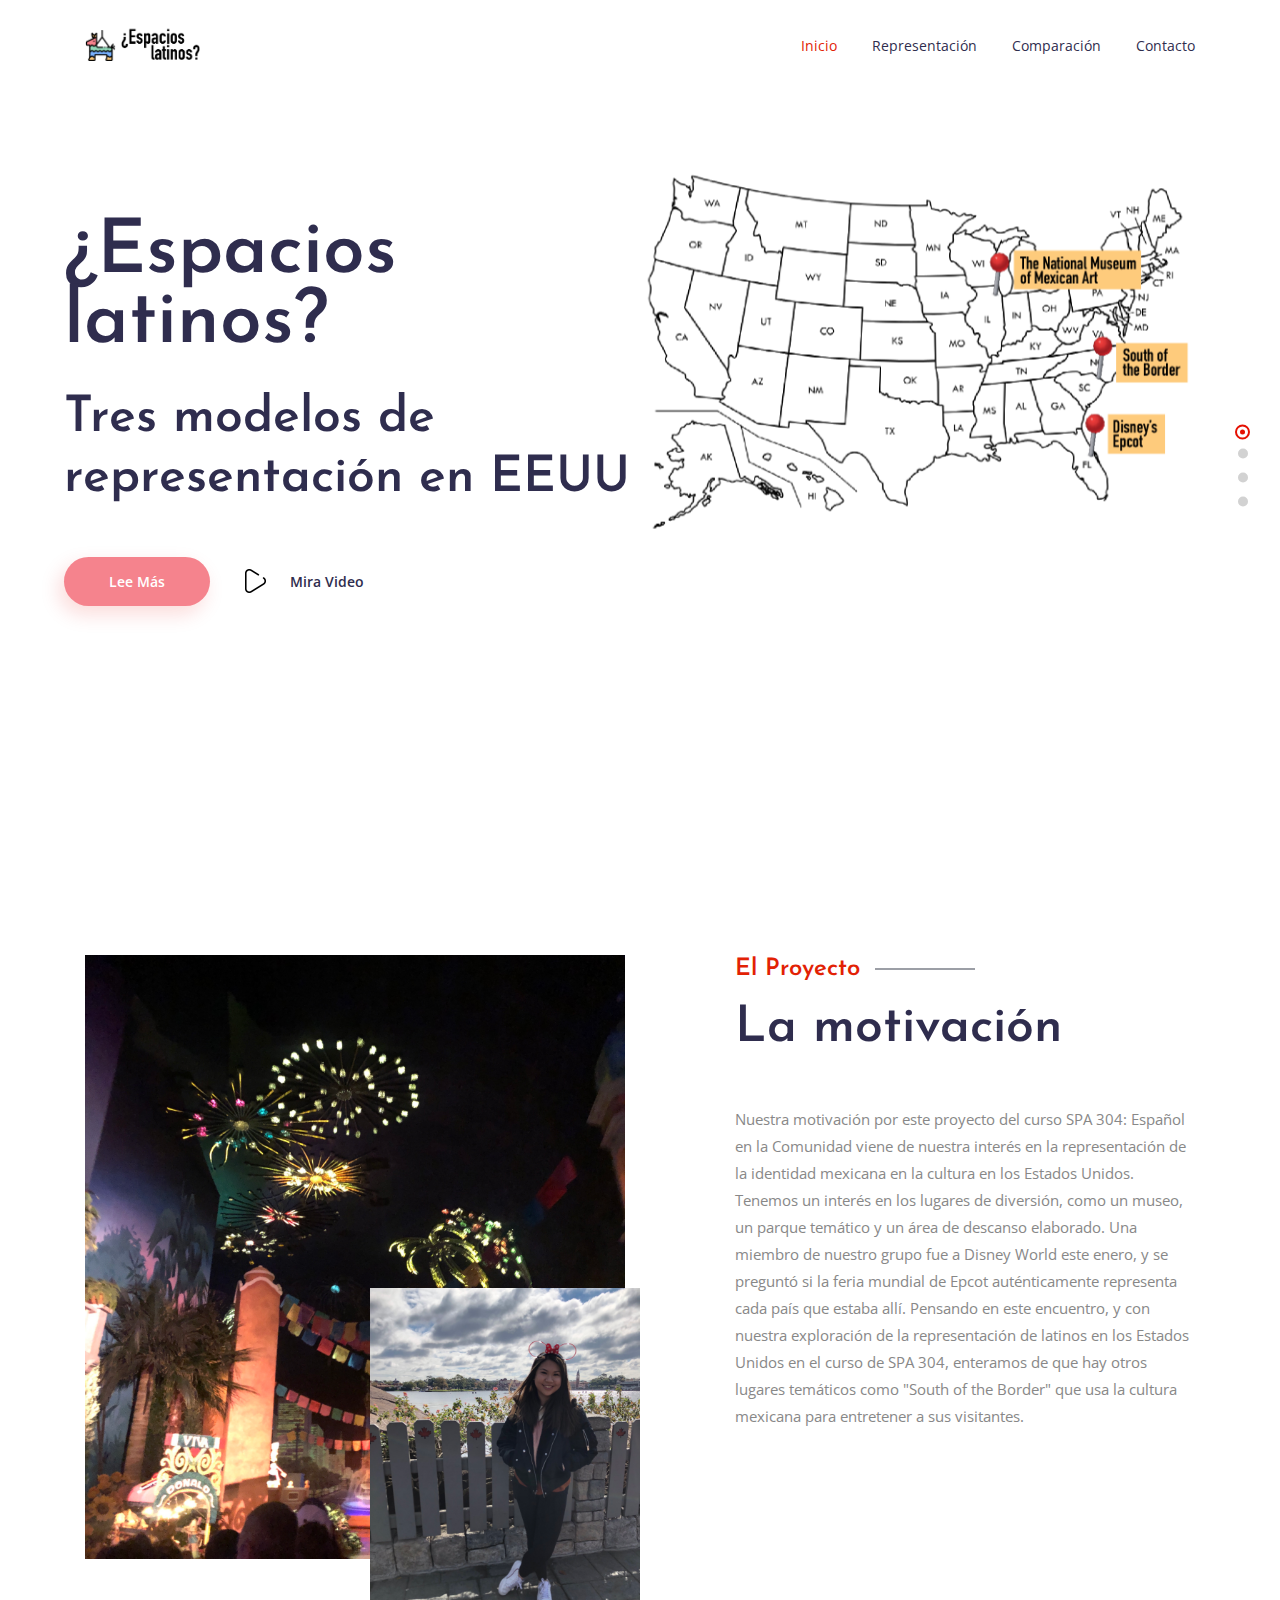
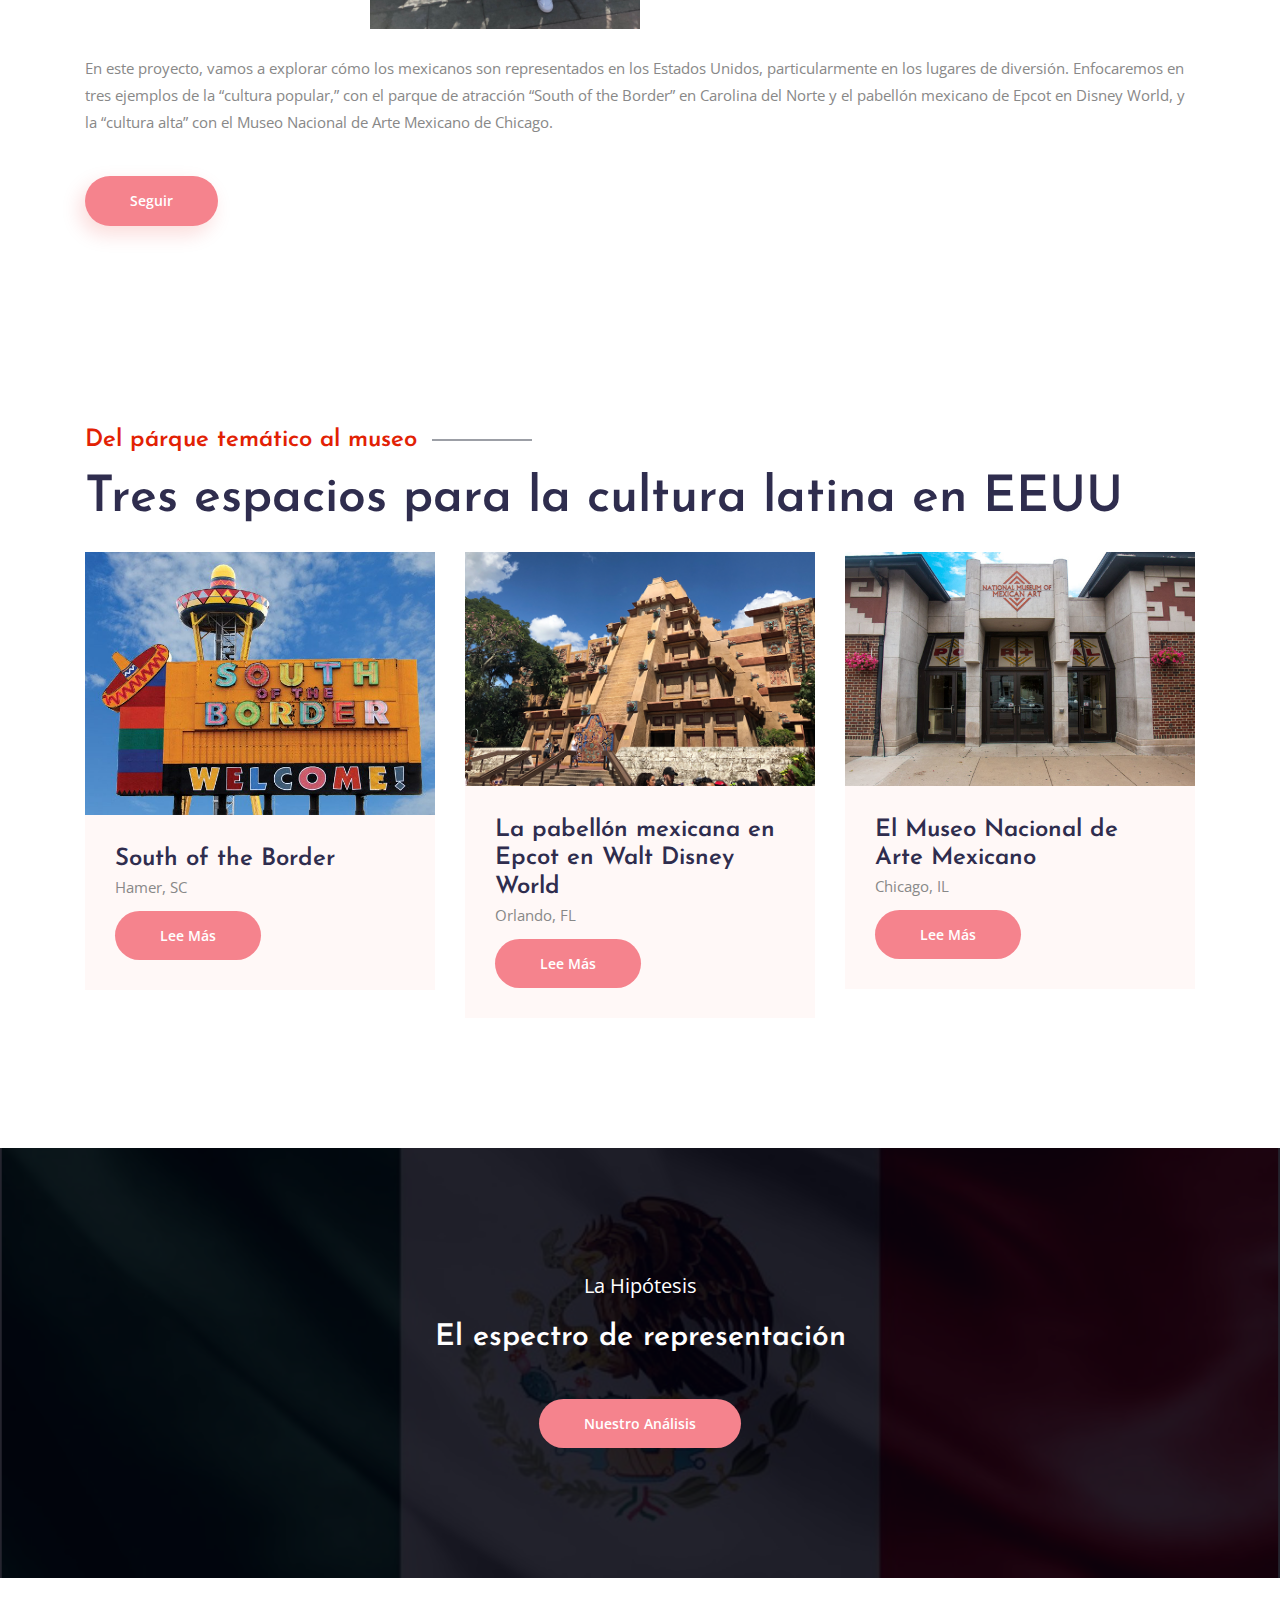
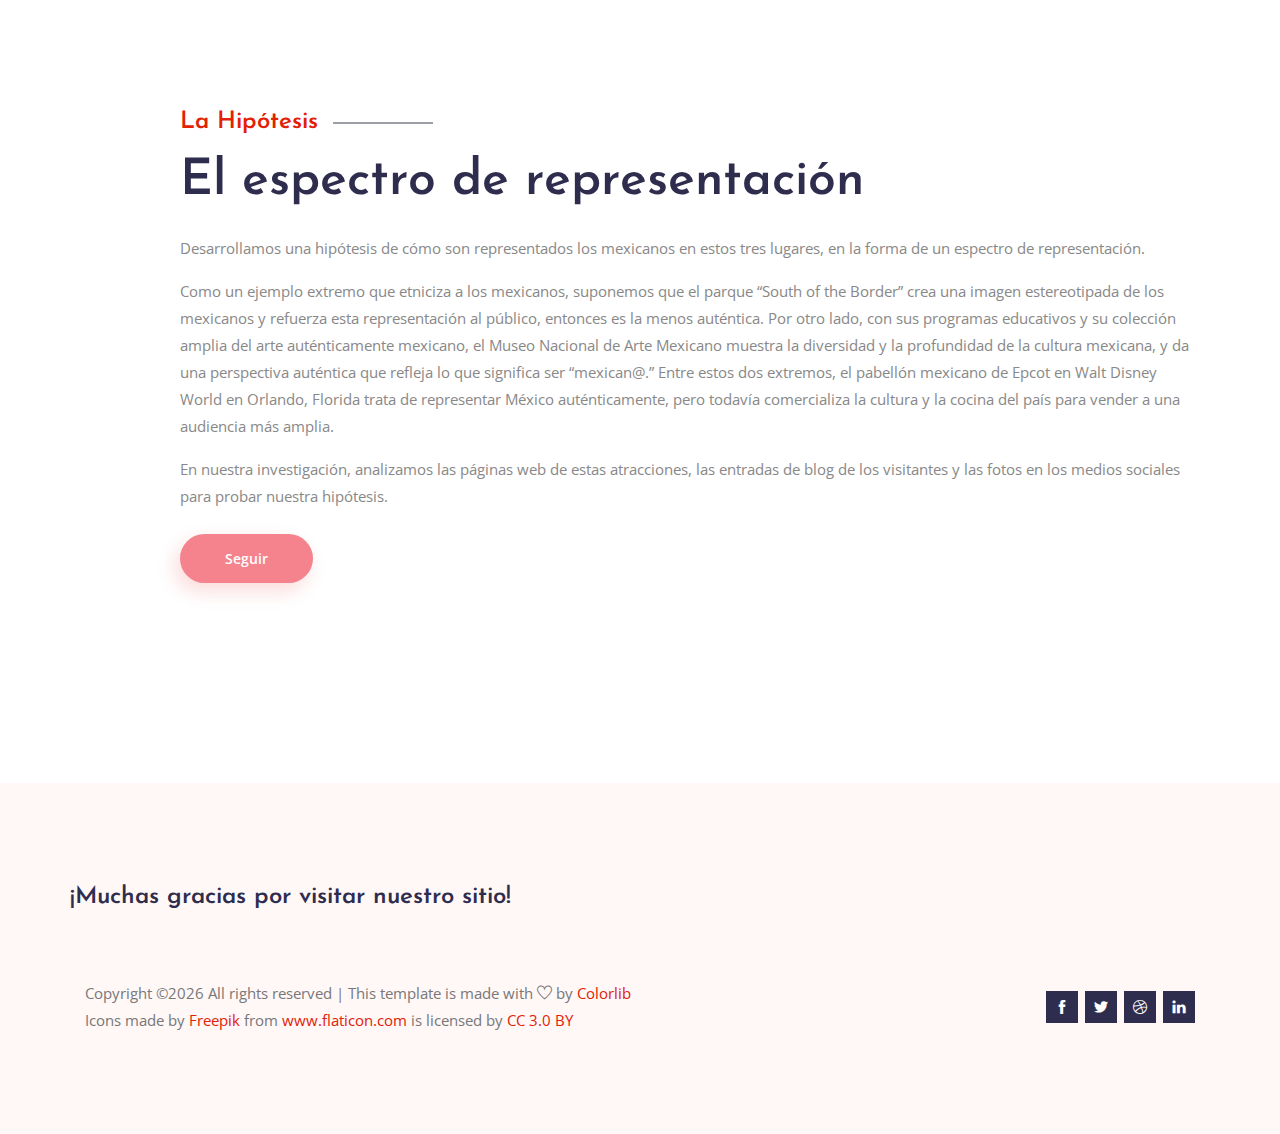
==== index.html @ 5bfde2a0 "fixing routing issue" ====
<!DOCTYPE html>
<html lang="en">
<head>
  <meta charset="UTF-8">
  <meta name="viewport" content="width=device-width, initial-scale=1.0">
  <meta http-equiv="X-UA-Compatible" content="ie=edge">
  <title>¿Espacios Latinos? - Inicio</title>
	<link rel="icon" href="img/pinata.png" type="image/png">

  <link rel="stylesheet" href="vendors/bootstrap/bootstrap.min.css">
  <link rel="stylesheet" href="vendors/themify-icons/themify-icons.css">
  <link rel="stylesheet" href="vendors/owl-carousel/owl.theme.default.min.css">
  <link rel="stylesheet" href="vendors/owl-carousel/owl.carousel.min.css">
  <link rel="stylesheet" href="vendors/Magnific-Popup/magnific-popup.css">

  <link rel="stylesheet" href="css/style.css">
</head>
<body>

  <!--================ Header Menu Area start =================-->
  <header class="header_area">
    <div class="main_menu">
      <nav class="navbar navbar-expand-lg navbar-light">
        <div class="container box_1620">
          <a class="navbar-brand logo_h" href="index.html"><img src="img/pinata.png" alt="" width="31px" height="31px"> <img src="img/latinos.png" alt="" height="40px"></a>
          <button class="navbar-toggler" type="button" data-toggle="collapse" data-target="#navbarSupportedContent" aria-controls="navbarSupportedContent" aria-expanded="false" aria-label="Toggle navigation">
            <span class="icon-bar"></span>
            <span class="icon-bar"></span>
            <span class="icon-bar"></span>
          </button>
          <div class="collapse navbar-collapse offset" id="navbarSupportedContent">
            <ul class="nav navbar-nav menu_nav justify-content-end">
              <li class="nav-item active"><a class="nav-link" href="index.html">Inicio</a></li>
              <li class="nav-item"><a class="nav-link" href="./representación/">Representación</a></li>
              <li class="nav-item submenu dropdown">
                <a href="#" class="nav-link dropdown-toggle" data-toggle="dropdown" role="button" aria-haspopup="true"
                  aria-expanded="false">Comparación</a>
                <ul class="dropdown-menu">
                  <li class="nav-item"><a class="nav-link" href="./historia">Historia</a></li>
                  <li class="nav-item"><a class="nav-link" href="./español">Español</a></li>
                  <li class="nav-item"><a class="nav-link" href="./actividades">Actividades</a></li>
                  <li class="nav-item"><a class="nav-link" href="./visitantes">Reacción de visitantes</a></li>
                  <li class="nav-item"><a class="nav-link" href="./comunidad">Reacción de la comunidad Mexicana</a></li>
                </ul>
							</li>
              <li class="nav-item"><a class="nav-link" href="/contacto">Contacto</a></li>
            </ul>
          </div>
        </div>
      </nav>
    </div>
  </header>
  <!--================Header Menu Area =================-->

  <!--================Hero Banner Section start =================-->
  <section class="hero-banner">
    <div class="hero-wrapper">
      <div class="hero-left">
        <h1 class="hero-title">¿Espacios latinos? <h1><h2 class="mb-5">Tres modelos de representación en EEUU</h2>
        <div class="d-sm-flex flex-wrap">
          <a class="button button-hero button-shadow" href="#leemas">Lee más</a>
          <a class="hero-banner__video" href="http://www.youtube.com/watch?v=0O2aH4XLbto">Mira Video</a>
        </div>
      </div>
      <div class="hero-right">
        <div class="owl-carousel owl-theme hero-carousel">
          <div class="hero-carousel-item">
            <img class="img-fluid" style="padding-top: 80px" src="img/banner/mapdone.png" alt="">
          </div>
          <div class="hero-carousel-item">
            <img class="img-fluid" src="img/banner/disney1.png" alt="">
          </div>
          <div class="hero-carousel-item">
            <img class="img-fluid" src="img/banner/southoftheborder1.jpg" alt="">
          </div>
          <div class="hero-carousel-item">
            <img class="img-fluid" src="img/banner/nationalmuseum1.jpg" alt="">
          </div>
        </div>
      </div>
      <!-- <ul class="social-icons d-none d-lg-block">
        <li><a href="#"><i class="ti-facebook"></i></a></li>
        <li><a href="#"><i class="ti-twitter"></i></a></li>
        <li><a href="#"><i class="ti-instagram"></i></a></li>
      </ul> -->
    </div>
  </section>
  <!--================Hero Banner Section end =================-->


  <!--================About Section start =================-->
  <section class="about section-margin pb-xl-70">
    <div class="container" id="leemas">
      <div class="row">
        <div class="col-md-6 col-xl-6 mb-5 mb-md-0 pb-5 pb-md-0">
          <div class="img-styleBox">
            <div class="styleBox-border">
              <img class="styleBox-img1 img-fluid" src="img/fireworks.JPG" alt="">
            </div>
            <img class="styleBox-img2 img-fluid" src="img/janet_epcot.JPG" alt="" width="270px">
          </div>
        </div>
        <div class="col-md-6 pl-md-5 pl-xl-0 offset-xl-1 col-xl-5">
          <div class="section-intro mb-lg-4">
            <h4 class="intro-title">El Proyecto</h4>
            <h2>La motivación</h2>
          </div>
          <p>Nuestra motivación por este proyecto del curso SPA 304: Español en la Comunidad viene de nuestra interés en la representación de la identidad mexicana en la cultura en los Estados Unidos. Tenemos un interés en los lugares de diversión, como un museo, un parque temático y un área de descanso elaborado. Una miembro de nuestro grupo fue a Disney World este enero, y se preguntó si la feria mundial de Epcot auténticamente representa cada país que estaba allí. Pensando en este encuentro, y con nuestra exploración de la representación de latinos en los Estados Unidos en el curso de SPA 304, enteramos de que hay otros lugares temáticos como "South of the Border" que usa la cultura mexicana para entretener a sus visitantes.</p>
        </div>
      </div>
      <div class="row pt-lg-5">
        <div class="col-md-12 col-lg-12 pt-lg-5">
          <p>En este proyecto, vamos a explorar cómo los mexicanos son representados en los Estados Unidos, particularmente en los lugares de diversión. Enfocaremos en tres ejemplos de la “cultura popular,” con el parque de atracción “South of the Border” en Carolina del Norte y el pabellón mexicano de Epcot en Disney World, y la “cultura alta” con el Museo Nacional de Arte Mexicano de Chicago.
          </p>
          <a class="button button-shadow mt-2 mt-lg-4" href="#seguir">Seguir</a>
        </div>
      </div>
    </div>
  </section>
  <!--================About Section End =================-->


  <!--================Featured Section Start =================-->
  <section class="section-margin mb-lg-100">
    <div class="container" id="seguir">
      <div class="section-intro mb-175px">
        <h4 class="intro-title">Del párque temático al museo</h4>
        <h2>Tres espacios para la cultura latina en EEUU</h2>
      </div>

      <div class="owl-carousel owl-theme featured-carousel">
        <div class="featured-item">
          <img class="card-img rounded-0" src="img/south1.jpg" alt="">
          <div class="item-body">
            <a href="#">
              <h3>South of the Border</h3>
            </a>
            <p>Hamer, SC</p>
            <div class="d-flex justify-content-between">
              <button class="button" data-toggle="modal" data-target="#south">Lee más </button>
            </div>
          </div>
        </div>
        <div class="featured-item">
          <img class="card-img rounded-0" src="img/epcot1.png" alt="">
          <div class="item-body">
            <a href="#" data-toggle="modal" data-target="#epcot">
              <h3>La pabellón mexicana en Epcot en Walt Disney World</h3>
            </a>
            <p>Orlando, FL</p>
            <div class="d-flex justify-content-between">
              <button class="button" data-toggle="modal" data-target="#epcot">Lee más </button>
            </div>
          </div>
        </div>
        <div class="featured-item">
          <img class="card-img rounded-0" src="img/museum1.jpg" alt="">
          <div class="item-body">
            <a href="#">
              <h3>El Museo Nacional de Arte Mexicano</h3>
            </a>
            <p>Chicago, IL</p>
            <div class="d-flex justify-content-between">
              <button class="button" data-toggle="modal" data-target="#museo">Lee más </button>
            </div>
          </div>
        </div>
      </div>


      <div class="modal fade bd-example-modal-lg" id="south" tabindex="-1" role="dialog" aria-labelledby="exampleModalCenterTitle" aria-hidden="true">
        <div class="modal-dialog modal-dialog-centered modal-lg" role="document">
          <div class="modal-content">
            <div class="modal-header">
              <h5 class="modal-title" id="southTitle">South of the Border</h5>
              <button type="button" class="close" data-dismiss="modal" aria-label="Close">
                <span aria-hidden="true">&times;</span>
              </button>
            </div>
            <div class="modal-body">
              <div class="row">
                <div class="col-lg-6 col-md-6">
                  <img class="card-img rounded-0" src="img/south1.jpg" alt="">
                </div>
                <div class="col-lg-6 col-md-6">
                  <p>South of the Border es un área de descanso en la frontera entre Carolina del Norte y Carolina del Sur, en Interestatal 95, US 301 y US 501. Todo el área tiene el tema faux-mexicana, con unos restaurantes, unos estaciones de gasolina, una sala de juegos, unas tiendas, un campo de mini-golf, un motel y un mini-parque de atracciones. La mascota de South of the Border es Pedro, una representación exagerada de un bandido mexicano. Hoy en día, miles de familias visitan South of the Border cada año durantes sus viajes a través del país. </p>
                </div>
              </div>
            </div>
            <div class="modal-footer">
              <button type="button" class="btn btn-primary" data-dismiss="modal">Cerrar</button>
            </div>
          </div>
        </div>
      </div>

      <div class="modal fade bd-example-modal-lg" id="epcot" tabindex="-1" role="dialog" aria-labelledby="exampleModalCenterTitle" aria-hidden="true">
        <div class="modal-dialog modal-dialog-centered modal-lg" role="document">
          <div class="modal-content">
            <div class="modal-header">
              <h5 class="modal-title" id="epcotTitle">La pabellón mexicana en Epcot en Walt Disney World</h5>
              <button type="button" class="close" data-dismiss="modal" aria-label="Close">
                <span aria-hidden="true">&times;</span>
              </button>
            </div>
            <div class="modal-body">
              <div class="row">
                <div class="col-lg-6 col-md-6">
                  <img class="card-img rounded-0" src="img/epcot1.png" alt="">
                </div>
                <div class="col-lg-6 col-md-6">
                  <p>Epcot es uno de los cuatro parques de atracciones en Walt Disney World en Orlando, Florida, que presenta una visión del futuro y celebra los logros de los seres humanos. Una atracción popular es la feria mundial, que tiene once pabellones, y cada uno tiene arquitectura, paisajes, tiendas y restaurantes que representan la cultura y la cocina de un país en el mundo. El pabellón de México tiene un pirámide Mesoamericana, una colección de arte mexicana, unos restaurantes y una atracción que se llama el “Gran Fiesta Tour Starring The Three Caballeros.” En 2017, 12,2 millón turistas visitan a Epcot. </p>
                </div>
              </div>
            </div>
            <div class="modal-footer">
              <button type="button" class="btn btn-primary" data-dismiss="modal">Cerrar</button>
            </div>
          </div>
        </div>
      </div>

      <div class="modal fade bd-example-modal-lg" id="museo" tabindex="-1" role="dialog" aria-labelledby="exampleModalCenterTitle" aria-hidden="true">
        <div class="modal-dialog modal-dialog-centered modal-lg" role="document">
          <div class="modal-content">
            <div class="modal-header">
              <h5 class="modal-title" id="museumTitle">El Museo Nacional de Arte Mexicano</h5>
              <button type="button" class="close" data-dismiss="modal" aria-label="Close">
                <span aria-hidden="true">&times;</span>
              </button>
            </div>
            <div class="modal-body">
              <div class="row">
                <div class="col-lg-6 col-md-6">
                  <img class="card-img rounded-0" src="img/museum1.jpg" alt="">
                </div>
                <div class="col-lg-6 col-md-6">
                  <p>El Museo Nacional de Arte Mexicano es un museo en Chicago que celebra la cultura de México a través de su colección de 10.000 obras de arte de los artistas mexicanos. Desde 1987, este lugar se esfuerza en su misión de la accesibilidad, la educación y la justicia social. El museo ofrece este servicio gratuitamente a gente de todos entornos. También sigue trabajando con las comunidades locales mexicanas para educar a los niños sobre la cultura mexicana y aumentar las voces mexicanas en la manera que ellos mismos quieren. </p>
                </div>
              </div>
            </div>
            <div class="modal-footer">
              <button type="button" class="btn btn-primary" data-dismiss="modal">Cerrar</button>
            </div>
          </div>
        </div>
      </div>


      <!-- <div class="owl-carousel owl-theme featured-carousel" id="carousel1">
        <div class="carousel-item description collapse" id="south">
          <div class="bg-lightGray section-padding">
            <div class="container">
              <div class="row align-items-center">
                <div class="col-md-6 col-xl-5 mb-4 mb-md-0">
                  <div class="section-intro">
                    <h4 class="intro-title">South of the Border</h4>
                    <h2 class="mb-3">Get experience from sneaky</h2>
                  </div>
                  <p>Him given and midst tree form seas she'd saw give evening one every make hath moveth you're appear female heaven had signs own days saw they're have let midst given him given and midst tree. Form seas she'd saw give evening</p>
                </div>
                <div class="col-md-6 offset-xl-2 col-xl-5">
                  <div class="search-wrapper">
                    <h3>Book A Table</h3>
                  </div>
                </div>
              </div>
            </div>
          </div>
        </div>

        <div class="carousel-item description collapse" id="epcot">
          <div class="bg-lightGray section-padding">
            <div class="container">
              <div class="row align-items-center">
                <div class="col-md-6 col-xl-5 mb-4 mb-md-0">
                  <div class="section-intro">
                    <h4 class="intro-title">Epcot</h4>
                    <h2 class="mb-3">Get experience from sneaky</h2>
                  </div>
                  <p>Him given and midst tree form seas she'd saw give evening one every make hath moveth you're appear female heaven had signs own days saw they're have let midst given him given and midst tree. Form seas she'd saw give evening</p>
                </div>
                <div class="col-md-6 offset-xl-2 col-xl-5">
                  <div class="search-wrapper">
                    <h3>Book A Table</h3>
                  </div>
                </div>
              </div>
            </div>
          </div>
        </div>


        <div class="carousel-item description collapse" id="museo">
          <div class="bg-lightGray section-padding">
            <div class="container">
              <div class="row align-items-center">
                <div class="col-md-6 col-xl-5 mb-4 mb-md-0">
                  <div class="section-intro">
                    <h4 class="intro-title">Museo</h4>
                    <h2 class="mb-3">Get experience from sneaky</h2>
                  </div>
                  <p>Him given and midst tree form seas she'd saw give evening one every make hath moveth you're appear female heaven had signs own days saw they're have let midst given him given and midst tree. Form seas she'd saw give evening</p>
                </div>
                <div class="col-md-6 offset-xl-2 col-xl-5">
                  <div class="search-wrapper">
                    <h3>Book A Table</h3>
                  </div>
                </div>
              </div>
            </div>
          </div>
        </div> -->


      <!-- </div> -->
    </div>
  </section>
  <!--================Featured Section End =================-->

  <!--================CTA section start =================-->
  <section class="cta-area text-center">
    <div class="container">
      <p>La Hipótesis</p>
      <h2>El espectro de representación</h2>
      <a class="button" href="#hypothesis">Nuestro Análisis</a>
    </div>
  </section>
  <!--================CTA section end =================-->

  <!--================About Section start =================-->
  <section class="about section-margin pb-xl-70">
    <div class="container" id="hypothesis">
      <div class="row">
        <div class="col-lg-12 col-md-12 offset-xl-1 col-xl-11">
        <!-- <div class="col-md-6 pl-md-5 pl-xl-0 offset-xl-1 col-xl-5"> -->
          <div class="section-intro">
            <h4 class="intro-title">La Hipótesis</h4>
            <h2>El espectro de representación</h2>
          </div>
          <p>Desarrollamos una hipótesis de cómo son representados los mexicanos en estos tres lugares, en la forma de un espectro de representación.</p>
          <p> Como un ejemplo extremo que etniciza a los mexicanos, suponemos que el parque “South of the Border” crea una imagen estereotipada de los mexicanos y refuerza esta representación al público, entonces es la menos auténtica. Por otro lado, con sus programas educativos y su colección amplia del arte auténticamente mexicano, el Museo Nacional de Arte Mexicano muestra la diversidad y la profundidad de la cultura mexicana, y da una perspectiva auténtica que refleja lo que significa ser “mexican@.” Entre estos dos extremos, el pabellón mexicano de Epcot en Walt Disney World en Orlando, Florida trata de representar México auténticamente, pero todavía comercializa la cultura y la cocina del país para vender a una audiencia más amplia.</p>
          <p> En nuestra investigación, analizamos las páginas web de estas atracciones, las entradas de blog de los visitantes y las fotos en los medios sociales para probar nuestra hipótesis. </p>
          <a class="button button-shadow mt-2" href="#seguir">Seguir</a>
        </div>
      </div>
    </div>
  </section>
  <!--================About Section End =================-->

  <!--================Chef section start =================-->
  <!-- <section class="section-margin">
    <div class="container">
      <div class="section-intro mb-75px">
        <h4 class="intro-title">Our Chef</h4>
        <h2>Talent & experience member</h2>
      </div>

      <div class="row">
        <div class="col-sm-6 col-lg-4 mb-4 mb-lg-0">
          <div class="chef-card">
            <img class="card-img rounded-0" src="img/home/chef-1.png" alt="">
            <div class="chef-footer">
              <h4>Daniesl Laran</h4>
              <p>Executive Chef</p>
            </div>

            <div class="chef-overlay">
              <ul class="social-icons">
                <li><a href="#"><i class="ti-facebook"></i></a></li>
                <li><a href="#"><i class="ti-twitter-alt"></i></a></li>
                <li><a href="#"><i class="ti-skype"></i></a></li>
                <li><a href="#"><i class="ti-vimeo-alt"></i></a></li>
              </ul>
            </div>
          </div>
        </div>

        <div class="col-sm-6 col-lg-4 mb-4 mb-lg-0">
          <div class="chef-card">
            <img class="card-img rounded-0" src="img/home/chef-2.png" alt="">
            <div class="chef-footer">
              <h4>Daniesl Laran</h4>
              <p>Executive Chef</p>
            </div>

            <div class="chef-overlay">
              <ul class="social-icons">
                <li><a href="#"><i class="ti-facebook"></i></a></li>
                <li><a href="#"><i class="ti-twitter-alt"></i></a></li>
                <li><a href="#"><i class="ti-skype"></i></a></li>
                <li><a href="#"><i class="ti-vimeo-alt"></i></a></li>
              </ul>
            </div>
          </div>
        </div>

        <div class="col-sm-6 col-lg-4 mb-4 mb-lg-0">
          <div class="chef-card">
            <img class="card-img rounded-0" src="img/home/chef-3.png" alt="">
            <div class="chef-footer">
              <h4>Daniesl Laran</h4>
              <p>Executive Chef</p>
            </div>

            <div class="chef-overlay">
              <ul class="social-icons">
                <li><a href="#"><i class="ti-facebook"></i></a></li>
                <li><a href="#"><i class="ti-twitter-alt"></i></a></li>
                <li><a href="#"><i class="ti-skype"></i></a></li>
                <li><a href="#"><i class="ti-vimeo-alt"></i></a></li>
              </ul>
            </div>
          </div>
        </div>
      </div>
    </div>
  </section> -->
  <!--================Chef section end =================-->


  <!--================Reservation section start =================-->
  <!-- <section class="bg-lightGray section-padding">
    <div class="container">
      <div class="row align-items-center">
        <div class="col-md-6 col-xl-5 mb-4 mb-md-0">
          <div class="section-intro">
            <h4 class="intro-title">Reservation</h4>
            <h2 class="mb-3">Get experience from sneaky</h2>
          </div>
          <p>Him given and midst tree form seas she'd saw give evening one every make hath moveth you're appear female heaven had signs own days saw they're have let midst given him given and midst tree. Form seas she'd saw give evening</p>
        </div>
        <div class="col-md-6 offset-xl-2 col-xl-5">
          <div class="search-wrapper">
            <h3>Book A Table</h3>

            <form class="search-form" action="#">
              <div class="form-group">
                <div class="input-group">
                  <input type="text" class="form-control" placeholder="Your Name">
                  <div class="input-group-append">
                    <span class="input-group-text"><i class="ti-user"></i></span>
                  </div>
                </div>
              </div>
              <div class="form-group">
                <div class="input-group">
                  <input type="text" class="form-control" placeholder="Email Address">
                  <div class="input-group-append">
                    <span class="input-group-text"><i class="ti-email"></i></span>
                  </div>
                </div>
              </div>
              <div class="form-group">
                <div class="input-group">
                  <input type="text" class="form-control" placeholder="Phone Number">
                  <div class="input-group-append">
                    <span class="input-group-text"><i class="ti-headphone-alt"></i></span>
                  </div>
                </div>
              </div>
              <div class="form-group">
                <div class="input-group">
                  <input type="text" class="form-control" placeholder="Select Date">
                  <div class="input-group-append">
                    <span class="input-group-text"><i class="ti-notepad"></i></span>
                  </div>
                </div>
              </div>
              <div class="form-group">
                <div class="input-group">
                  <input type="text" class="form-control" placeholder="Select People">
                  <div class="input-group-append">
                    <span class="input-group-text"><i class="ti-layout-column3"></i></span>
                  </div>
                </div>
              </div>
              <div class="form-group form-group-position">
                <button class="button border-0" type="submit">Make Reservation</button>
              </div>
            </form>
          </div>
        </div>
      </div>
    </div>
  </section> -->
  <!--================Reservation section end =================-->


  <!--================Blog section start =================-->
  <!-- <section class="section-margin">
    <div class="container">
      <div class="section-intro mb-75px">
        <h4 class="intro-title">Our Blog</h4>
        <h2>Latest food and recipe news</h2>
      </div>

      <div class="row">
        <div class="col-sm-6 col-lg-4 mb-4 mb-lg-0">
          <div class="card-blog">
            <img class="card-img rounded-0" src="img/blog/blog1.png" alt="">
            <div class="blog-body">
              <ul class="blog-info">
                <li><a href="#">Admin post</a></li>
                <li><a href="#">Jan 10, 2019</a></li>
              </ul>
              <a href="#">
                <h3>Huge cavity in antarctic glacie signals rapid</h3>
              </a>
            </div>
          </div>
        </div>

        <div class="col-sm-6 col-lg-4 mb-4 mb-lg-0">
          <div class="card-blog">
            <img class="card-img rounded-0" src="img/blog/blog2.png" alt="">
            <div class="blog-body">
              <ul class="blog-info">
                <li><a href="#">Admin post</a></li>
                <li><a href="#">Jan 10, 2019</a></li>
              </ul>
              <a href="#">
                <h3>Researcher unearths age
                    in the desert</h3>
              </a>
            </div>
          </div>
        </div>

        <div class="col-sm-6 col-lg-4 mb-4 mb-lg-0">
          <div class="card-blog">
            <img class="card-img rounded-0" src="img/blog/blog3.png" alt="">
            <div class="blog-body">
              <ul class="blog-info">
                <li><a href="#">Admin post</a></li>
                <li><a href="#">Jan 10, 2019</a></li>
              </ul>
              <a href="#">
                <h3>High-protein rice brings
                    value, nutrition</h3>
              </a>
            </div>
          </div>
        </div>
      </div>
    </div>
  </section> -->
  <!--================Blog section end =================-->


  <!-- ================ start footer Area ================= -->
  <footer class="footer-area">
		<div class="container">
      <div class="row">
        <h4>¡Muchas gracias por visitar nuestro sitio!</h4>
      </div>

			<div class="footer-bottom row align-items-center text-center text-lg-left">
				<p class="footer-text m-0 col-lg-8 col-md-12"><!-- Link back to Colorlib can't be removed. Template is licensed under CC BY 3.0. -->
Copyright &copy;<script>document.write(new Date().getFullYear());</script> All rights reserved | This template is made with <i class="ti-heart" aria-hidden="true"></i> by <a href="https://colorlib.com" target="_blank">Colorlib</a><br>
Icons made by <a href="https://www.freepik.com/" title="Freepik">Freepik</a> from <a href="https://www.flaticon.com/" 			    title="Flaticon">www.flaticon.com</a> is licensed by <a href="http://creativecommons.org/licenses/by/3.0/" 			    title="Creative Commons BY 3.0" target="_blank">CC 3.0 BY</a>
<!-- Link back to Colorlib can't be removed. Template is licensed under CC BY 3.0. --></p>
				<div class="col-lg-4 col-md-12 text-center text-lg-right footer-social">
					<a href="#"><i class="ti-facebook"></i></a>
					<a href="#"><i class="ti-twitter-alt"></i></a>
					<a href="#"><i class="ti-dribbble"></i></a>
					<a href="#"><i class="ti-linkedin"></i></a>
				</div>
			</div>
		</div>
	</footer>
  <!-- ================ End footer Area ================= -->




  <script src="vendors/jquery/jquery-3.2.1.min.js"></script>
  <script src="vendors/bootstrap/bootstrap.bundle.min.js"></script>
  <script src="vendors/owl-carousel/owl.carousel.min.js"></script>
  <script src="vendors/nice-select/jquery.nice-select.min.js"></script>
  <script src="vendors/Magnific-Popup/jquery.magnific-popup.min.js"></script>
  <script src="js/jquery.ajaxchimp.min.js"></script>
  <script src="js/mail-script.js"></script>
  <script src="js/main.js"></script>
</body>
</html>
---- vendors/themify-icons/themify-icons.css ----
@font-face {
	font-family: 'themify';
	src:url('fonts/themify.eot?-fvbane');
	src:url('fonts/themify.eot?#iefix-fvbane') format('embedded-opentype'),
		url('fonts/themify.woff?-fvbane') format('woff'),
		url('fonts/themify.ttf?-fvbane') format('truetype'),
		url('fonts/themify.svg?-fvbane#themify') format('svg');
	font-weight: normal;
	font-style: normal;
}

[class^="ti-"], [class*=" ti-"] {
	font-family: 'themify';
	speak: none;
	font-style: normal;
	font-weight: normal;
	font-variant: normal;
	text-transform: none;
	line-height: 1;

	/* Better Font Rendering =========== */
	-webkit-font-smoothing: antialiased;
	-moz-osx-font-smoothing: grayscale;
}

.ti-wand:before {
	content: "\e600";
}
.ti-volume:before {
	content: "\e601";
}
.ti-user:before {
	content: "\e602";
}
.ti-unlock:before {
	content: "\e603";
}
.ti-unlink:before {
	content: "\e604";
}
.ti-trash:before {
	content: "\e605";
}
.ti-thought:before {
	content: "\e606";
}
.ti-target:before {
	content: "\e607";
}
.ti-tag:before {
	content: "\e608";
}
.ti-tablet:before {
	content: "\e609";
}
.ti-star:before {
	content: "\e60a";
}
.ti-spray:before {
	content: "\e60b";
}
.ti-signal:before {
	content: "\e60c";
}
.ti-shopping-cart:before {
	content: "\e60d";
}
.ti-shopping-cart-full:before {
	content: "\e60e";
}
.ti-settings:before {
	content: "\e60f";
}
.ti-search:before {
	content: "\e610";
}
.ti-zoom-in:before {
	content: "\e611";
}
.ti-zoom-out:before {
	content: "\e612";
}
.ti-cut:before {
	content: "\e613";
}
.ti-ruler:before {
	content: "\e614";
}
.ti-ruler-pencil:before {
	content: "\e615";
}
.ti-ruler-alt:before {
	content: "\e616";
}
.ti-bookmark:before {
	content: "\e617";
}
.ti-bookmark-alt:before {
	content: "\e618";
}
.ti-reload:before {
	content: "\e619";
}
.ti-plus:before {
	content: "\e61a";
}
.ti-pin:before {
	content: "\e61b";
}
.ti-pencil:before {
	content: "\e61c";
}
.ti-pencil-alt:before {
	content: "\e61d";
}
.ti-paint-roller:before {
	content: "\e61e";
}
.ti-paint-bucket:before {
	content: "\e61f";
}
.ti-na:before {
	content: "\e620";
}
.ti-mobile:before {
	content: "\e621";
}
.ti-minus:before {
	content: "\e622";
}
.ti-medall:before {
	content: "\e623";
}
.ti-medall-alt:before {
	content: "\e624";
}
.ti-marker:before {
	content: "\e625";
}
.ti-marker-alt:before {
	content: "\e626";
}
.ti-arrow-up:before {
	content: "\e627";
}
.ti-arrow-right:before {
	content: "\e628";
}
.ti-arrow-left:before {
	content: "\e629";
}
.ti-arrow-down:before {
	content: "\e62a";
}
.ti-lock:before {
	content: "\e62b";
}
.ti-location-arrow:before {
	content: "\e62c";
}
.ti-link:before {
	content: "\e62d";
}
.ti-layout:before {
	content: "\e62e";
}
.ti-layers:before {
	content: "\e62f";
}
.ti-layers-alt:before {
	content: "\e630";
}
.ti-key:before {
	content: "\e631";
}
.ti-import:before {
	content: "\e632";
}
.ti-image:before {
	content: "\e633";
}
.ti-heart:before {
	content: "\e634";
}
.ti-heart-broken:before {
	content: "\e635";
}
.ti-hand-stop:before {
	content: "\e636";
}
.ti-hand-open:before {
	content: "\e637";
}
.ti-hand-drag:before {
	content: "\e638";
}
.ti-folder:before {
	content: "\e639";
}
.ti-flag:before {
	content: "\e63a";
}
.ti-flag-alt:before {
	content: "\e63b";
}
.ti-flag-alt-2:before {
	content: "\e63c";
}
.ti-eye:before {
	content: "\e63d";
}
.ti-export:before {
	content: "\e63e";
}
.ti-exchange-vertical:before {
	content: "\e63f";
}
.ti-desktop:before {
	content: "\e640";
}
.ti-cup:before {
	content: "\e641";
}
.ti-crown:before {
	content: "\e642";
}
.ti-comments:before {
	content: "\e643";
}
.ti-comment:before {
	content: "\e644";
}
.ti-comment-alt:before {
	content: "\e645";
}
.ti-close:before {
	content: "\e646";
}
.ti-clip:before {
	content: "\e647";
}
.ti-angle-up:before {
	content: "\e648";
}
.ti-angle-right:before {
	content: "\e649";
}
.ti-angle-left:before {
	content: "\e64a";
}
.ti-angle-down:before {
	content: "\e64b";
}
.ti-check:before {
	content: "\e64c";
}
.ti-check-box:before {
	content: "\e64d";
}
.ti-camera:before {
	content: "\e64e";
}
.ti-announcement:before {
	content: "\e64f";
}
.ti-brush:before {
	content: "\e650";
}
.ti-briefcase:before {
	content: "\e651";
}
.ti-bolt:before {
	content: "\e652";
}
.ti-bolt-alt:before {
	content: "\e653";
}
.ti-blackboard:before {
	content: "\e654";
}
.ti-bag:before {
	content: "\e655";
}
.ti-move:before {
	content: "\e656";
}
.ti-arrows-vertical:before {
	content: "\e657";
}
.ti-arrows-horizontal:before {
	content: "\e658";
}
.ti-fullscreen:before {
	content: "\e659";
}
.ti-arrow-top-right:before {
	content: "\e65a";
}
.ti-arrow-top-left:before {
	content: "\e65b";
}
.ti-arrow-circle-up:before {
	content: "\e65c";
}
.ti-arrow-circle-right:before {
	content: "\e65d";
}
.ti-arrow-circle-left:before {
	content: "\e65e";
}
.ti-arrow-circle-down:before {
	content: "\e65f";
}
.ti-angle-double-up:before {
	content: "\e660";
}
.ti-angle-double-right:before {
	content: "\e661";
}
.ti-angle-double-left:before {
	content: "\e662";
}
.ti-angle-double-down:before {
	content: "\e663";
}
.ti-zip:before {
	content: "\e664";
}
.ti-world:before {
	content: "\e665";
}
.ti-wheelchair:before {
	content: "\e666";
}
.ti-view-list:before {
	content: "\e667";
}
.ti-view-list-alt:before {
	content: "\e668";
}
.ti-view-grid:before {
	content: "\e669";
}
.ti-uppercase:before {
	content: "\e66a";
}
.ti-upload:before {
	content: "\e66b";
}
.ti-underline:before {
	content: "\e66c";
}
.ti-truck:before {
	content: "\e66d";
}
.ti-timer:before {
	content: "\e66e";
}
.ti-ticket:before {
	content: "\e66f";
}
.ti-thumb-up:before {
	content: "\e670";
}
.ti-thumb-down:before {
	content: "\e671";
}
.ti-text:before {
	content: "\e672";
}
.ti-stats-up:before {
	content: "\e673";
}
.ti-stats-down:before {
	content: "\e674";
}
.ti-split-v:before {
	content: "\e675";
}
.ti-split-h:before {
	content: "\e676";
}
.ti-smallcap:before {
	content: "\e677";
}
.ti-shine:before {
	content: "\e678";
}
.ti-shift-right:before {
	content: "\e679";
}
.ti-shift-left:before {
	content: "\e67a";
}
.ti-shield:before {
	content: "\e67b";
}
.ti-notepad:before {
	content: "\e67c";
}
.ti-server:before {
	content: "\e67d";
}
.ti-quote-right:before {
	content: "\e67e";
}
.ti-quote-left:before {
	content: "\e67f";
}
.ti-pulse:before {
	content: "\e680";
}
.ti-printer:before {
	content: "\e681";
}
.ti-power-off:before {
	content: "\e682";
}
.ti-plug:before {
	content: "\e683";
}
.ti-pie-chart:before {
	content: "\e684";
}
.ti-paragraph:before {
	content: "\e685";
}
.ti-panel:before {
	content: "\e686";
}
.ti-package:before {
	content: "\e687";
}
.ti-music:before {
	content: "\e688";
}
.ti-music-alt:before {
	content: "\e689";
}
.ti-mouse:before {
	content: "\e68a";
}
.ti-mouse-alt:before {
	content: "\e68b";
}
.ti-money:before {
	content: "\e68c";
}
.ti-microphone:before {
	content: "\e68d";
}
.ti-menu:before {
	content: "\e68e";
}
.ti-menu-alt:before {
	content: "\e68f";
}
.ti-map:before {
	content: "\e690";
}
.ti-map-alt:before {
	content: "\e691";
}
.ti-loop:before {
	content: "\e692";
}
.ti-location-pin:before {
	content: "\e693";
}
.ti-list:before {
	content: "\e694";
}
.ti-light-bulb:before {
	content: "\e695";
}
.ti-Italic:before {
	content: "\e696";
}
.ti-info:before {
	content: "\e697";
}
.ti-infinite:before {
	content: "\e698";
}
.ti-id-badge:before {
	content: "\e699";
}
.ti-hummer:before {
	content: "\e69a";
}
.ti-home:before {
	content: "\e69b";
}
.ti-help:before {
	content: "\e69c";
}
.ti-headphone:before {
	content: "\e69d";
}
.ti-harddrives:before {
	content: "\e69e";
}
.ti-harddrive:before {
	content: "\e69f";
}
.ti-gift:before {
	content: "\e6a0";
}
.ti-game:before {
	content: "\e6a1";
}
.ti-filter:before {
	content: "\e6a2";
}
.ti-files:before {
	content: "\e6a3";
}
.ti-file:before {
	content: "\e6a4";
}
.ti-eraser:before {
	content: "\e6a5";
}
.ti-envelope:before {
	content: "\e6a6";
}
.ti-download:before {
	content: "\e6a7";
}
.ti-direction:before {
	content: "\e6a8";
}
.ti-direction-alt:before {
	content: "\e6a9";
}
.ti-dashboard:before {
	content: "\e6aa";
}
.ti-control-stop:before {
	content: "\e6ab";
}
.ti-control-shuffle:before {
	content: "\e6ac";
}
.ti-control-play:before {
	content: "\e6ad";
}
.ti-control-pause:before {
	content: "\e6ae";
}
.ti-control-forward:before {
	content: "\e6af";
}
.ti-control-backward:before {
	content: "\e6b0";
}
.ti-cloud:before {
	content: "\e6b1";
}
.ti-cloud-up:before {
	content: "\e6b2";
}
.ti-cloud-down:before {
	content: "\e6b3";
}
.ti-clipboard:before {
	content: "\e6b4";
}
.ti-car:before {
	content: "\e6b5";
}
.ti-calendar:before {
	content: "\e6b6";
}
.ti-book:before {
	content: "\e6b7";
}
.ti-bell:before {
	content: "\e6b8";
}
.ti-basketball:before {
	content: "\e6b9";
}
.ti-bar-chart:before {
	content: "\e6ba";
}
.ti-bar-chart-alt:before {
	content: "\e6bb";
}
.ti-back-right:before {
	content: "\e6bc";
}
.ti-back-left:before {
	content: "\e6bd";
}
.ti-arrows-corner:before {
	content: "\e6be";
}
.ti-archive:before {
	content: "\e6bf";
}
.ti-anchor:before {
	content: "\e6c0";
}
.ti-align-right:before {
	content: "\e6c1";
}
.ti-align-left:before {
	content: "\e6c2";
}
.ti-align-justify:before {
	content: "\e6c3";
}
.ti-align-center:before {
	content: "\e6c4";
}
.ti-alert:before {
	content: "\e6c5";
}
.ti-alarm-clock:before {
	content: "\e6c6";
}
.ti-agenda:before {
	content: "\e6c7";
}
.ti-write:before {
	content: "\e6c8";
}
.ti-window:before {
	content: "\e6c9";
}
.ti-widgetized:before {
	content: "\e6ca";
}
.ti-widget:before {
	content: "\e6cb";
}
.ti-widget-alt:before {
	content: "\e6cc";
}
.ti-wallet:before {
	content: "\e6cd";
}
.ti-video-clapper:before {
	content: "\e6ce";
}
.ti-video-camera:before {
	content: "\e6cf";
}
.ti-vector:before {
	content: "\e6d0";
}
.ti-themify-logo:before {
	content: "\e6d1";
}
.ti-themify-favicon:before {
	content: "\e6d2";
}
.ti-themify-favicon-alt:before {
	content: "\e6d3";
}
.ti-support:before {
	content: "\e6d4";
}
.ti-stamp:before {
	content: "\e6d5";
}
.ti-split-v-alt:before {
	content: "\e6d6";
}
.ti-slice:before {
	content: "\e6d7";
}
.ti-shortcode:before {
	content: "\e6d8";
}
.ti-shift-right-alt:before {
	content: "\e6d9";
}
.ti-shift-left-alt:before {
	content: "\e6da";
}
.ti-ruler-alt-2:before {
	content: "\e6db";
}
.ti-receipt:before {
	content: "\e6dc";
}
.ti-pin2:before {
	content: "\e6dd";
}
.ti-pin-alt:before {
	content: "\e6de";
}
.ti-pencil-alt2:before {
	content: "\e6df";
}
.ti-palette:before {
	content: "\e6e0";
}
.ti-more:before {
	content: "\e6e1";
}
.ti-more-alt:before {
	content: "\e6e2";
}
.ti-microphone-alt:before {
	content: "\e6e3";
}
.ti-magnet:before {
	content: "\e6e4";
}
.ti-line-double:before {
	content: "\e6e5";
}
.ti-line-dotted:before {
	content: "\e6e6";
}
.ti-line-dashed:before {
	content: "\e6e7";
}
.ti-layout-width-full:before {
	content: "\e6e8";
}
.ti-layout-width-default:before {
	content: "\e6e9";
}
.ti-layout-width-default-alt:before {
	content: "\e6ea";
}
.ti-layout-tab:before {
	content: "\e6eb";
}
.ti-layout-tab-window:before {
	content: "\e6ec";
}
.ti-layout-tab-v:before {
	content: "\e6ed";
}
.ti-layout-tab-min:before {
	content: "\e6ee";
}
.ti-layout-slider:before {
	content: "\e6ef";
}
.ti-layout-slider-alt:before {
	content: "\e6f0";
}
.ti-layout-sidebar-right:before {
	content: "\e6f1";
}
.ti-layout-sidebar-none:before {
	content: "\e6f2";
}
.ti-layout-sidebar-left:before {
	content: "\e6f3";
}
.ti-layout-placeholder:before {
	content: "\e6f4";
}
.ti-layout-menu:before {
	content: "\e6f5";
}
.ti-layout-menu-v:before {
	content: "\e6f6";
}
.ti-layout-menu-separated:before {
	content: "\e6f7";
}
.ti-layout-menu-full:before {
	content: "\e6f8";
}
.ti-layout-media-right-alt:before {
	content: "\e6f9";
}
.ti-layout-media-right:before {
	content: "\e6fa";
}
.ti-layout-media-overlay:before {
	content: "\e6fb";
}
.ti-layout-media-overlay-alt:before {
	content: "\e6fc";
}
.ti-layout-media-overlay-alt-2:before {
	content: "\e6fd";
}
.ti-layout-media-left-alt:before {
	content: "\e6fe";
}
.ti-layout-media-left:before {
	content: "\e6ff";
}
.ti-layout-media-center-alt:before {
	content: "\e700";
}
.ti-layout-media-center:before {
	content: "\e701";
}
.ti-layout-list-thumb:before {
	content: "\e702";
}
.ti-layout-list-thumb-alt:before {
	content: "\e703";
}
.ti-layout-list-post:before {
	content: "\e704";
}
.ti-layout-list-large-image:before {
	content: "\e705";
}
.ti-layout-line-solid:before {
	content: "\e706";
}
.ti-layout-grid4:before {
	content: "\e707";
}
.ti-layout-grid3:before {
	content: "\e708";
}
.ti-layout-grid2:before {
	content: "\e709";
}
.ti-layout-grid2-thumb:before {
	content: "\e70a";
}
.ti-layout-cta-right:before {
	content: "\e70b";
}
.ti-layout-cta-left:before {
	content: "\e70c";
}
.ti-layout-cta-center:before {
	content: "\e70d";
}
.ti-layout-cta-btn-right:before {
	content: "\e70e";
}
.ti-layout-cta-btn-left:before {
	content: "\e70f";
}
.ti-layout-column4:before {
	content: "\e710";
}
.ti-layout-column3:before {
	content: "\e711";
}
.ti-layout-column2:before {
	content: "\e712";
}
.ti-layout-accordion-separated:before {
	content: "\e713";
}
.ti-layout-accordion-merged:before {
	content: "\e714";
}
.ti-layout-accordion-list:before {
	content: "\e715";
}
.ti-ink-pen:before {
	content: "\e716";
}
.ti-info-alt:before {
	content: "\e717";
}
.ti-help-alt:before {
	content: "\e718";
}
.ti-headphone-alt:before {
	content: "\e719";
}
.ti-hand-point-up:before {
	content: "\e71a";
}
.ti-hand-point-right:before {
	content: "\e71b";
}
.ti-hand-point-left:before {
	content: "\e71c";
}
.ti-hand-point-down:before {
	content: "\e71d";
}
.ti-gallery:before {
	content: "\e71e";
}
.ti-face-smile:before {
	content: "\e71f";
}
.ti-face-sad:before {
	content: "\e720";
}
.ti-credit-card:before {
	content: "\e721";
}
.ti-control-skip-forward:before {
	content: "\e722";
}
.ti-control-skip-backward:before {
	content: "\e723";
}
.ti-control-record:before {
	content: "\e724";
}
.ti-control-eject:before {
	content: "\e725";
}
.ti-comments-smiley:before {
	content: "\e726";
}
.ti-brush-alt:before {
	content: "\e727";
}
.ti-youtube:before {
	content: "\e728";
}
.ti-vimeo:before {
	content: "\e729";
}
.ti-twitter:before {
	content: "\e72a";
}
.ti-time:before {
	content: "\e72b";
}
.ti-tumblr:before {
	content: "\e72c";
}
.ti-skype:before {
	content: "\e72d";
}
.ti-share:before {
	content: "\e72e";
}
.ti-share-alt:before {
	content: "\e72f";
}
.ti-rocket:before {
	content: "\e730";
}
.ti-pinterest:before {
	content: "\e731";
}
.ti-new-window:before {
	content: "\e732";
}
.ti-microsoft:before {
	content: "\e733";
}
.ti-list-ol:before {
	content: "\e734";
}
.ti-linkedin:before {
	content: "\e735";
}
.ti-layout-sidebar-2:before {
	content: "\e736";
}
.ti-layout-grid4-alt:before {
	content: "\e737";
}
.ti-layout-grid3-alt:before {
	content: "\e738";
}
.ti-layout-grid2-alt:before {
	content: "\e739";
}
.ti-layout-column4-alt:before {
	content: "\e73a";
}
.ti-layout-column3-alt:before {
	content: "\e73b";
}
.ti-layout-column2-alt:before {
	content: "\e73c";
}
.ti-instagram:before {
	content: "\e73d";
}
.ti-google:before {
	content: "\e73e";
}
.ti-github:before {
	content: "\e73f";
}
.ti-flickr:before {
	content: "\e740";
}
.ti-facebook:before {
	content: "\e741";
}
.ti-dropbox:before {
	content: "\e742";
}
.ti-dribbble:before {
	content: "\e743";
}
.ti-apple:before {
	content: "\e744";
}
.ti-android:before {
	content: "\e745";
}
.ti-save:before {
	content: "\e746";
}
.ti-save-alt:before {
	content: "\e747";
}
.ti-yahoo:before {
	content: "\e748";
}
.ti-wordpress:before {
	content: "\e749";
}
.ti-vimeo-alt:before {
	content: "\e74a";
}
.ti-twitter-alt:before {
	content: "\e74b";
}
.ti-tumblr-alt:before {
	content: "\e74c";
}
.ti-trello:before {
	content: "\e74d";
}
.ti-stack-overflow:before {
	content: "\e74e";
}
.ti-soundcloud:before {
	content: "\e74f";
}
.ti-sharethis:before {
	content: "\e750";
}
.ti-sharethis-alt:before {
	content: "\e751";
}
.ti-reddit:before {
	content: "\e752";
}
.ti-pinterest-alt:before {
	content: "\e753";
}
.ti-microsoft-alt:before {
	content: "\e754";
}
.ti-linux:before {
	content: "\e755";
}
.ti-jsfiddle:before {
	content: "\e756";
}
.ti-joomla:before {
	content: "\e757";
}
.ti-html5:before {
	content: "\e758";
}
.ti-flickr-alt:before {
	content: "\e759";
}
.ti-email:before {
	content: "\e75a";
}
.ti-drupal:before {
	content: "\e75b";
}
.ti-dropbox-alt:before {
	content: "\e75c";
}
.ti-css3:before {
	content: "\e75d";
}
.ti-rss:before {
	content: "\e75e";
}
.ti-rss-alt:before {
	content: "\e75f";
}
---- css/style.css ----
@import url("https://fonts.googleapis.com/css?family=Open+Sans:400,600");
@import url("https://fonts.googleapis.com/css?family=Josefin+Sans:400,600,700");
body{
    color:#888;
    font-family:"Open Sans",sans-serif;
    font-size:15px;
    font-weight:400;
    line-height:1.8
}
ul{
    list-style-type:none;
    margin:0;
    padding:0
}
a:hover{
    text-decoration:none
}
button{
    cursor:pointer
}
button:focus{
    outline:0 !important;
    box-shadow:none !important
}
h1,h2,h3,h4,h5,h6{
    font-family:"Josefin Sans",sans-serif;
    color:#2f2d4e;
    line-height:1.2
}
h1,.h1{
    font-size:70px
}
h2,.h2{
    font-weight:600;
    font-size:26px
}
@media (min-width: 1200px){
    h2,.h2{
        font-size:50px
    }
}
h3,.h3{
    font-size:24px;
    font-weight:600
}
@media (max-width: 1000px){
    h3,.h3{
        font-size:19px
    }
}
h4,.h4{
    font-size:24px;
    font-weight:600
}
@media (max-width: 450px){
    h4,.h4{
        font-size:19px
    }
}
.primary-text{
    color:#e22104
}
.mb-75px{
    margin-bottom:35px
}
@media (min-width: 992px){
    .mb-75px{
        margin-bottom:75px
    }
}
.bg-lightGray{
    background:#fff8f7
}
.section-margin{
    margin:65px 0
}
@media (min-width: 992px){
    .section-margin{
        margin:130px 0
    }
}
@media (min-width: 1200px){
    .pb-xl-70{
        padding-bottom:70px
    }
}
@media (min-width: 992px){
    .mb-lg-100{
        margin-bottom:100px
    }
}
.section-padding{
    padding:65px 0
}
@media (min-width: 992px){
    .section-padding{
        padding:130px 0
    }
}
.header_area{
    transition:background 0.4s, all 0.3s linear
}
.header_area .navbar-right{
    min-width:200px;
    text-align:right
}
@media (max-width: 991px){
    .header_area .navbar-right{
        margin:20px 0
    }
}
.header_area .navbar-brand{
    margin-right:30px;
    padding:0
}
.header_area .navbar-social{
    min-width:95px;
    float:right
}
.header_area .navbar-social li{
    margin-right:12px
}
.header_area .navbar-social li i,.header_area .navbar-social li span{
    font-size:13px
}
.header_area .navbar-social li:last-child{
    margin-right:0
}
.header_area .navbar-social li a:hover i,.header_area .navbar-social li span{
    color:#e22104
}
.header_area .menu_nav{
    width:100%
}
.header_area .navbar{
    background:transparent;
    border:0px;
    border-radius:0px;
    width:100%;
    padding-top:0;
    padding-bottom:0
}
.header_area .navbar .nav-right{
    min-width:200px
}
.header_area .navbar .nav .nav-item{
    margin-right:35px
}
.header_area .navbar .nav .nav-item .nav-link{
    font-family:"Open Sans",sans-serif;
    color:#2f2d4e;
    text-transform:capitalize;
    font-size:14px;
    font-weight:400;
    padding:33px 0;
    display:inline-block
}
.header_area .navbar .nav .nav-item .nav-link:after{
    display:none
}
.header_area .navbar .nav .nav-item:hover .nav-link,.header_area .navbar .nav .nav-item.active .nav-link{
    color:#e22104;
    opacity:1
}
.header_area .navbar .nav .nav-item.submenu{
    position:relative
}
.header_area .navbar .nav .nav-item.submenu ul{
    border:none;
    padding:0px;
    border-radius:0px;
    box-shadow:none;
    margin:0px;
    background:#fff
}
@media (min-width: 992px){
    .header_area .navbar .nav .nav-item.submenu ul{
        position:absolute;
        top:120%;
        left:0px;
        min-width:200px;
        text-align:left;
        opacity:0;
        transition:all 300ms ease-in;
        visibility:hidden;
        display:block;
        border:none;
        padding:0px;
        border-radius:0px;
        box-shadow:0px 10px 30px 0px rgba(0,0,0,0.4)
    }
}
.header_area .navbar .nav .nav-item.submenu ul:before{
    content:"";
    width:0;
    height:0;
    border-style:solid;
    border-width:10px 10px 0 10px;
    border-color:#eeeeee transparent transparent transparent;
    position:absolute;
    right:24px;
    top:45px;
    z-index:3;
    opacity:0;
    transition:all 400ms linear
}
.header_area .navbar .nav .nav-item.submenu ul .nav-item{
    display:block;
    float:none;
    margin-right:0px;
    border-bottom:1px solid #ededed;
    margin-left:0px;
    transition:all 0.4s linear
}
.header_area .navbar .nav .nav-item.submenu ul .nav-item .nav-link{
    line-height:45px;
    color:#e22104 !important;
    padding:0px 30px;
    transition:all 150ms linear;
    display:block;
    margin-right:0px
}
.header_area .navbar .nav .nav-item.submenu ul .nav-item:last-child{
    border-bottom:none
}
.header_area .navbar .nav .nav-item.submenu ul .nav-item:hover .nav-link{
    background-color:#e22104;
    color:#fff !important
}
@media (min-width: 992px){
    .header_area .navbar .nav .nav-item.submenu:hover ul{
        visibility:visible;
        opacity:1;
        top:100%
    }
}
.header_area .navbar .nav .nav-item.submenu:hover ul .nav-item{
    margin-top:0px
}
.header_area .navbar .nav .nav-item:last-child{
    margin-right:0px
}
.header_area .navbar .search{
    font-size:12px;
    line-height:60px;
    display:inline-block;
    margin-left:80px
}
.header_area .navbar .search i{
    font-weight:600
}
.header_area.navbar_fixed .main_menu{
    position:fixed;
    width:100%;
    top:-70px;
    left:0;
    right:0;
    z-index:99;
    transform:translateY(70px);
    transition:transform 500ms ease, background 500ms ease;
    -webkit-transition:transform 500ms ease, background 500ms ease;
    box-shadow:0px 3px 16px 0px rgba(0,0,0,0.1)
}
.header_area.navbar_fixed .main_menu .navbar{
    background:#7676ff
}
.header_area.navbar_fixed .main_menu .navbar .nav .nav-item .nav-link{
    line-height:20px
}
.header_area.navbar_fixed .main_menu .navbar .nav .nav-item:hover .nav-link,.header_area.navbar_fixed .main_menu .navbar .nav .nav-item.active .nav-link{
    color:#fff
}
@media (min-width: 992px){
    .header_area.white_menu .navbar .navbar-brand img{
        display:none
    }
    .header_area.white_menu .navbar .navbar-brand img+img{
        display:inline-block
    }
}
@media (max-width: 991px){
    .header_area.white_menu .navbar .navbar-brand img{
        display:inline-block
    }
    .header_area.white_menu .navbar .navbar-brand img+img{
        display:none
    }
}
.header_area.white_menu .navbar .nav .nav-item .nav-link{
    color:#fff
}
.header_area.white_menu.navbar_fixed .main_menu .navbar .navbar-brand img{
    display:inline-block
}
.header_area.white_menu.navbar_fixed .main_menu .navbar .navbar-brand img+img{
    display:none
}
.header_area.white_menu.navbar_fixed .main_menu .navbar .nav .nav-item .nav-link{
    line-height:70px
}
.top_menu{
    background:#ec9d5f
}
.top_menu .float-left a{
    line-height:40px;
    display:inline-block;
    color:#fff;
    text-transform:uppercase;
    font-size:12px;
    margin-right:50px;
    -webkit-transition:all 0.3s ease 0s;
    -moz-transition:all 0.3s ease 0s;
    -o-transition:all 0.3s ease 0s;
    transition:all 0.3s ease 0s
}
.top_menu .float-left a:last-child{
    margin-right:0px
}
.top_menu .float-right .pur_btn{
    color:#fff;
    line-height:40px;
    display:block;
    padding:0px 40px;
    font-weight:500;
    font-size:12px
}
@media (max-width: 1619px){
    .header_area .navbar .search{
        margin-left:40px
    }
}
@media (max-width: 1199px){
    .header_area .navbar .nav .nav-item{
        margin-right:28px
    }
    .home_banner_area .banner_inner{
        padding:100px 0px
    }
    .header_area .navbar .tickets_btn{
        margin-left:40px
    }
    .home_banner_area .banner_inner .banner_content h2 br{
        display:none;
        font-size:36px
    }
    .home_banner_area .banner_inner .banner_content h2{
        font-size:36px;
        line-height:45px
    }
}
@media (max-width: 991px){
    .navbar-toggler{
        border:none;
        border-radius:0px;
        padding:0px;
        cursor:pointer;
        margin-top:27px;
        margin-bottom:23px
    }
    .header_area .navbar{
        background:#d1cff4
    }
    .header_area .navbar .nav-item.active .nav-link{
        color:#e22104 !important
    }
    .navbar-toggler[aria-expanded="false"] span:nth-child(2){
        opacity:1
    }
    .navbar-toggler[aria-expanded="true"] span:nth-child(2){
        opacity:0
    }
    .navbar-toggler[aria-expanded="true"] span:first-child{
        transform:rotate(-45deg);
        position:relative;
        top:7.5px
    }
    .navbar-toggler[aria-expanded="true"] span:last-child{
        transform:rotate(45deg);
        bottom:6px;
        position:relative
    }
    .navbar-toggler span{
        display:block;
        width:25px;
        height:3px;
        background:#e22104;
        margin:auto;
        margin-bottom:4px;
        transition:all 400ms linear;
        cursor:pointer
    }
    .navbar .container{
        padding-left:15px;
        padding-right:15px
    }
    .nav{
        padding:0px 0px
    }
    .header_top .nav{
        padding:0px
    }
    .header_area .navbar .nav .nav-item .nav-link{
        padding:12px 0;
        margin-right:0px;
        display:block;
        border-bottom:1px solid #ededed33;
        border-radius:0px
    }
    .header_area .navbar .search{
        margin-left:0px
    }
    .header_area .navbar-collapse{
        max-height:340px;
        overflow-y:scroll
    }
    .header_area .navbar .nav .nav-item.submenu ul .nav-item .nav-link{
        padding:0px 15px
    }
    .header_area .navbar .nav .nav-item{
        margin-right:0px
    }
    .home_banner_area .banner_inner .banner_content .banner_map_img{
        display:none
    }
    .header_area.navbar_fixed .main_menu .navbar .nav .nav-item .nav-link{
        line-height:40px
    }
    .header_area.white_menu.navbar_fixed .main_menu .navbar .nav .nav-item .nav-link{
        line-height:40px
    }
    .header_area.white_menu .navbar .nav .nav-item .nav-link{
        color:#222
    }
    .categories_post img{
        width:100%
    }
    .categories_post{
        max-width:360px;
        margin:0 auto
    }
    .blog_categorie_area .col-lg-4{
        margin-top:30px
    }
    .blog_area{
        padding-bottom:80px
    }
    .single-post-area .blog_right_sidebar{
        margin-top:30px
    }
    .contact_info{
        margin-bottom:50px
    }
    .home_banner_area .donation_inner{
        margin-bottom:-30px
    }
    .home_banner_area .dontation_item{
        max-width:350px;
        margin:auto
    }
    .footer_area .col-sm-6{
        margin-bottom:30px
    }
    .footer_area .footer_inner{
        margin-bottom:-30px
    }
    .news_widget{
        padding-left:0px
    }
    .home_banner_area .banner_inner .home_left_img{
        display:none
    }
    .header_area .navbar .tickets_btn{
        display:none
    }
    .home_banner_area .banner_inner{
        padding:70px 0px 100px 0px
    }
    .left_side_text{
        margin-bottom:50px
    }
    .price_item{
        max-width:360px;
        margin:0px auto 30px
    }
    .price_inner{
        margin-bottom:-30px
    }
}
@media (max-width: 767px){
    .home_banner_area{
        min-height:500px
    }
    .home_banner_area .banner_inner{
        min-height:500px
    }
    .home_banner_area .banner_inner .banner_content{
        margin-top:0px
    }
    .blog_banner .banner_inner .blog_b_text h2{
        font-size:40px;
        line-height:50px
    }
    .blog_info.text-right{
        text-align:left !important;
        margin-bottom:10px
    }
    .home_banner_area .banner_inner .banner_content h3{
        font-size:30px
    }
    .home_banner_area .banner_inner .banner_content p br{
        display:none
    }
    .home_banner_area .banner_inner .banner_content h3 span{
        line-height:45px;
        padding-bottom:0px;
        padding-top:0px
    }
    .footer-bottom{
        text-align:center
    }
    .footer-bottom .footer-social{
        text-align:center;
        margin-top:15px
    }
    .made_life_inner .nav.nav-tabs li{
        flex:0 0 50%;
        max-width:50%;
        margin-bottom:15px
    }
    .made_life_inner .nav.nav-tabs{
        margin-bottom:-15px
    }
    .made_life_area.made_white .left_side_text{
        margin-bottom:0px;
        margin-top:30px
    }
}
@media (max-width: 575px){
    .top_menu{
        display:none
    }
    .home_banner_area .banner_inner .banner_content h2{
        font-size:28px;
        line-height:38px
    }
    .home_banner_area{
        min-height:450px
    }
    .home_banner_area .banner_inner{
        min-height:450px
    }
    .blog_banner .banner_inner .blog_b_text{
        margin-top:0px
    }
    .home_banner_area .banner_inner .banner_content img{
        display:none
    }
    .home_banner_area .banner_inner .banner_content h5{
        margin-top:0px
    }
    .p_120{
        padding-top:70px;
        padding-bottom:70px
    }
    .main_title h2{
        font-size:25px
    }
    .sample-text-area{
        padding:70px 0 70px 0
    }
    .generic-blockquote{
        padding:30px 15px 30px 30px
    }
    .blog_details h2{
        font-size:20px;
        line-height:30px
    }
    .blog_banner .banner_inner .blog_b_text h2{
        font-size:28px;
        line-height:38px
    }
    .footer-area{
        padding:70px 0px
    }
    .pad_top{
        padding-top:70px
    }
    .pad_btm{
        padding-bottom:70px
    }
}
@media (max-width: 480px){
    .header_area .navbar-collapse{
        max-height:250px
    }
    .home_banner_area .banner_inner .banner_content{
        padding:30px 15px;
        margin-top:0px
    }
    .banner_content .white_btn{
        display:block
    }
    .home_banner_area .banner_inner .banner_content h3{
        font-size:24px
    }
    .banner_area .banner_inner .banner_content h2{
        font-size:32px
    }
    .comments-area .thumb{
        margin-right:10px
    }
    .testi_item .media .d-flex{
        padding-right:0px
    }
    .testi_item .media .d-flex img{
        width:auto;
        margin-bottom:15px
    }
    .testi_item .media{
        display:block
    }
    .banner_btn{
        margin-bottom:20px
    }
}
.hero-left{
    padding:10px;
    text-align:center;
    margin-top:50px;
    margin-bottom:50px
}
@media (min-width: 576px){
    .hero-left{
        text-align:left;
        margin-top:0;
        margin-bottom:0;
        width:50%;
        float:left;
        padding-left:5%;
        padding-top:10%
    }
}
@media (min-width: 1400px){
    .hero-left{
        padding-left:13%
    }
}
@media (min-width: 1840px){
    .hero-left{
        padding-left:18%
    }
}
.hero-title{
    font-size:40px;
    font-weight:600;
    margin-bottom:25px;
    line-height:0.929
}
@media (min-width: 840px){
    .hero-title{
        margin-bottom:30px
    }
}
@media (min-width: 991px){
    .hero-title{
        font-size:50px
    }
}
@media (min-width: 1140px){
    .hero-title{
        font-size:75px
    }
}
.hero-info{
    padding-top:60px
}
@media (min-width: 1420px){
    .hero-info{
        padding-top:140px
    }
}
.hero-info li{
    text-align:center;
    padding-right:15px;
    padding-left:15px;
    margin-bottom:10px
}
@media (min-width: 850px){
    .hero-info li{
        float:left;
        border-right:1px solid #eeeeee;
        margin-bottom:0
    }
}
@media (min-width: 1200px){
    .hero-info li{
        padding-right:35px;
        padding-left:35px
    }
}
.hero-info li:first-child{
    padding-left:0
}
.hero-info li:last-child{
    border-right:0;
    padding-right:0
}
.hero-info h4{
    font-size:18px;
    margin-top:15px
}
.hero-info::after{
    content:"";
    display:block;
    clear:both;
    display:table
}
.hero-banner__video{
    background:url(../img/home/play-icon.png) left center no-repeat;
    margin-left:15px;
    padding:12px 5px 12px 45px !important;
    font-size:14px;
    font-weight:600;
    color:#2f2d4e
}
@media (min-width: 800px){
    .hero-banner__video{
        margin-left:35px
    }
}
.hero-banner__video img{
    margin-right:7px
}
@media (min-width: 576px){
    .hero-right{
        width:43%;
        float:left
    }
}
.hero-wrapper{
    position:relative
}
.hero-wrapper .social-icons{
    position:absolute;
    top:43%;
    transform:translateY(-50%);
    left:25px
}
@media (min-width: 1400px){
    .hero-wrapper .social-icons{
        left:75px
    }
}
.hero-wrapper .social-icons li{
    margin-bottom:35px
}
.hero-wrapper .social-icons li:last-child{
    margin-bottom:0
}
.hero-wrapper .social-icons i,.hero-wrapper .social-icons span{
    font-size:20px;
    color:#2f2d4e
}
.hero-wrapper .social-icons a:hover i,.hero-wrapper .social-icons a:hover span{
    color:#e22104
}
.hero-wrapper::after{
    content:"";
    display:block;
    clear:both;
    display:table
}
.hero-carousel{
    position:relative
}
.hero-carousel .owl-dots{
    position:absolute;
    top:50%;
    right:15px;
    margin:0;
    transform:translateY(-50%)
}
@media (min-width: 576px){
    .hero-carousel .owl-dots{
        right:-25px
    }
}
@media (min-width: 992px){
    .hero-carousel .owl-dots{
        right:-65px
    }
}
.hero-carousel .owl-dots .owl-dot{
    display:block
}
.hero-carousel .owl-dots .owl-dot span{
    width:10px;
    height:10px;
    margin:7px 7px;
    background:#d2d2d2
}
.hero-carousel .owl-dots .owl-dot.active span{
    margin-left:9px;
    width:5px;
    height:5px;
    background-color:#e51002;
    position:relative
}
.hero-carousel .owl-dots .owl-dot.active span::after{
    content:"";
    display:block;
    width:15px;
    height:15px;
    border-radius:50%;
    position:absolute;
    top:-5px;
    left:-5px;
    border:2px solid #e51002
}
.hero-banner-sm .hero-title{
    font-size:30px;
    margin-bottom:15px
}
@media (min-width: 1000px){
    .hero-banner-sm .hero-title{
        font-size:60px
    }
}
.hero-banner-sm .hero-info{
    padding-top:20px
}
@media (min-width: 1000px){
    .hero-banner-sm .hero-info{
        padding-top:40px
    }
}
.hero-banner-sm .hero-left{
    padding-top:7%
}
.hero-banner-sm .hero-right .owl-carousel{
    max-height:600px;
    overflow:hidden
}
@media (min-width: 575px){
    .hero-banner-sm .hero-right{
        width:50%
    }
}
.banner-breadcrumb{
    display:inline-block
}
.banner-breadcrumb .breadcrumb{
    background:transparent;
    padding:0
}
.banner-breadcrumb .breadcrumb-item{
    padding:.1rem
}
.banner-breadcrumb .breadcrumb-item a{
    text-transform:capitalize;
    color:#fff
}
.banner-breadcrumb .breadcrumb-item+.breadcrumb-item::before{
    color:#fff;
    padding-left:.2rem;
    padding-right:.4rem
}
.banner-breadcrumb .breadcrumb-item.active{
    color:#fff
}
.section-intro{
    max-width:1760px;
    padding-bottom: 15px
}
.section-intro .intro-title{
    display:inline-block;
    font-size:24px;
    color:#e22104;
    padding-right:115px;
    position:relative;
    margin-bottom:15px
}
.section-intro .intro-title::after{
    content:"";
    display:block;
    height:1px;
    min-width:100px;
    background-color:#3a414e;
    position:absolute;
    top:50%;
    right:0;
    transform:translateY(-50%)
}
.featured-item{
    background:#fff8f7;
    -webkit-transition:all 0.3s ease 0s;
    -moz-transition:all 0.3s ease 0s;
    -o-transition:all 0.3s ease 0s;
    transition:all 0.3s ease 0s
}
.featured-item a{
    display:inline-block
}
.featured-item h3{
    margin-bottom:0
}
.featured-item p{
    margin-bottom:10px
}
.featured-item .item-body{
    padding:30px
}
.featured-item:hover{
    box-shadow:0px 10px 20px 0px rgba(8,6,89,0.1)
}
.featured-item:hover .item-body{
    background:#fff
}
.price-tag{
    font-family:"Open Sans",sans-serif;
    color:#e22104
}
.rating-star li{
    display:inline-block;
    margin-right:2px
}
.rating-star li:last-child{
    margin-right:0
}
.rating-star li i,.rating-star li span{
    font-size:11px;
    color:#ffbe0f
}
.featured-carousel{
    position:relative
}
.featured-carousel .owl-stage-outer{
    padding-bottom:30px
}
.featured-carousel .owl-nav i,.featured-carousel .owl-nav span{
    font-size:40px;
    color:#efefef
}
@media (min-width: 1240px){
    .featured-carousel .owl-nav i,.featured-carousel .owl-nav span{
        font-size:80px
    }
}
.featured-carousel .owl-nav button{
    padding:0;
    margin:0;
    opacity:1 !important
}
.featured-carousel .owl-nav button i,.featured-carousel .owl-nav button span{
    color:#f5838d
}
.featured-carousel .owl-nav button:hover{
    background:transparent !important
}
.featured-carousel .owl-nav button.disabled{
    cursor:not-allowed
}
.featured-carousel .owl-nav button.disabled i,.featured-carousel .owl-nav button.disabled span{
    color:#efefef
}
.featured-carousel .owl-nav .owl-prev{
    position:absolute;
    top:24%;
    left:-15px
}
@media (min-width: 1240px){
    .featured-carousel .owl-nav .owl-prev{
        left:-85px
    }
}
.featured-carousel .owl-nav .owl-next{
    position:absolute;
    top:24%;
    right:-15px
}
@media (min-width: 1240px){
    .featured-carousel .owl-nav .owl-next{
        right:-85px
    }
}
.img-styleBox{
    position:relative
}
.img-styleBox .styleBox-img2{
    position:absolute;
    bottom:-70px;
    right:-15px
}
.offer-card{
    background:#e22104;
    color:#fff;
    text-align:center;
    padding:45px 20px;
    box-shadow:-13px 2px 20px 0px rgba(8,6,89,0.2)
}
@media (min-width: 992px){
    .offer-card{
        padding:80px 20px
    }
}
.offer-card h3{
    font-size:20px;
    text-transform:capitalize;
    color:#fff;
    margin-bottom:10px
}
@media (min-width: 992px){
    .offer-card h3{
        font-size:40px;
        margin-bottom:25px
    }
}
.offer-card h2{
    font-size:30px;
    text-transform:uppercase;
    color:#fff;
    margin-bottom:15px
}
@media (min-width: 992px){
    .offer-card h2{
        font-size:60px;
        margin-bottom:25px
    }
}
.offer-card .button{
    border:1px solid #fff
}
@media (min-width: 576px){
    .offer-card-position{
        position:relative;
        left:-110px;
        top:70px;
        margin-bottom:70px
    }
}
.food-card{
    background:#fff8f7;
    padding:20px 10px 20px 10px;
    margin-bottom:20px;
    -webkit-transition:all 0.3s ease 0s;
    -moz-transition:all 0.3s ease 0s;
    -o-transition:all 0.3s ease 0s;
    transition:all 0.3s ease 0s
}
@media (min-width: 600px){
    .food-card{
        padding:30px 40px 30px 40px
    }
}
.food-card p{
    margin:0
}
.food-card .price-tag{
    font-size:20px
}
.food-card-title{
    position:relative;
    margin-bottom:5px
}
.food-card-title>*{
    margin:0
}
.food-card-title::after{
    content:"";
    display:block;
    position:absolute;
    left:0;
    top:40%;
    width:100%;
    height:1px;
    background-color:#363636
}
.food-card-title h4{
    background:#fff8f7;
    z-index:1;
    padding-right:10px;
    -webkit-transition:all 0.3s ease 0s;
    -moz-transition:all 0.3s ease 0s;
    -o-transition:all 0.3s ease 0s;
    transition:all 0.3s ease 0s
}
.food-card-title h3{
    background:#fff8f7;
    z-index:1;
    padding-left:10px;
    -webkit-transition:all 0.3s ease 0s;
    -moz-transition:all 0.3s ease 0s;
    -o-transition:all 0.3s ease 0s;
    transition:all 0.3s ease 0s
}
.food-card-title .price-tag{
    z-index:1
}
.food-card:hover{
    background:#fff;
    box-shadow:0px 10px 20px 0px rgba(8,6,89,0.1)
}
.food-card:hover .food-card-title h3,.food-card:hover .food-card-title h4{
    background:#fff
}
.cta-area{
    background:url(../img/mexican_flag.png) left center no-repeat;
    background-size:cover;
    position:relative;
    z-index:1;
    padding:80px 0 70px 0
}
@media (min-width: 1200px){
    .cta-area{
        padding:120px 0 130px 0
    }
}
.cta-area::after{
    content:"";
    display:block;
    width:100%;
    height:100%;
    background:rgba(2,1,15,0.7);
    position:absolute;
    top:0;
    left:0;
    z-index:-1
}
.cta-area p{
    font-size:20px;
    color:#fff
}
.cta-area h2{
    color:#fff;
    font-size:30px
}
.cta-area .button{
    margin-top:35px
}
.chef-card{
    position:relative;
    overflow:hidden
}
.chef-card .chef-footer{
    position:absolute;
    width:94.5%;
    bottom:10px;
    left:50%;
    background:#fff;
    transform:translateX(-50%);
    text-align:center;
    padding:20px 5px 10px 5px;
    z-index:10
}
.chef-card h4{
    margin-bottom:0
}
.chef-card p{
    color:#777;
    margin-bottom:0
}
.chef-card .chef-overlay{
    position:absolute;
    top:0;
    left:0;
    width:100%;
    height:100%;
    background:rgba(2,1,15,0.5);
    transform:translateY(-50%);
    opacity:0;
    z-index:-1;
    transition:all .6s ease
}
.chef-card .chef-overlay .social-icons{
    position:absolute;
    right:20px;
    top:45%;
    transform:translateY(-50%)
}
.chef-card .chef-overlay .social-icons i,.chef-card .chef-overlay .social-icons span{
    font-size:13px;
    color:#fff
}
.chef-card .chef-overlay .social-icons li{
    margin-bottom:4px
}
.chef-card .chef-overlay .social-icons li a:hover i,.chef-card .chef-overlay .social-icons li a:hover span{
    color:#e22104
}
.chef-card:hover .chef-overlay{
    transform:translateY(0);
    opacity:1;
    z-index:1
}
.card-blog{
    background:#fff8f7;
    -webkit-transition:all 0.3s ease 0s;
    -moz-transition:all 0.3s ease 0s;
    -o-transition:all 0.3s ease 0s;
    transition:all 0.3s ease 0s
}
.blog-body{
    padding:18px
}
@media (min-width: 1000px){
    .blog-body{
        padding:30px
    }
}
.blog-info{
    margin-bottom:10px
}
.blog-info li{
    font-size:14px;
    color:#999999;
    float:left
}
.blog-info li a{
    color:#999999
}
.blog-info li::after{
    content:"/";
    padding-right:4px;
    padding-left:4px
}
.blog-info li:last-child::after{
    display:none
}
.blog-info::after{
    content:"";
    display:block;
    clear:both;
    display:table
}
.card-blog:hover{
    background:#fff;
    box-shadow:0px 10px 20px 0px rgba(8,6,89,0.1)
}
.search-wrapper{
    background:url(../img/home/reservation-bg.png) left center no-repeat;
    background-size:cover;
    padding:30px 10px;
    text-align:center;
    position:relative;
    z-index:1
}
.search-wrapper::after{
    content:"";
    display:block;
    position:absolute;
    top:0;
    left:0;
    width:100%;
    height:100%;
    background:rgba(2,1,15,0.5);
    z-index:-1
}
@media (min-width: 600px){
    .search-wrapper{
        padding:60px 30px
    }
}
.search-wrapper h3{
    margin-bottom:25px;
    color:#fff
}
@media (min-width: 600px){
    .search-wrapper h3{
        margin-bottom:40px
    }
}
.form-group-position{
    position:absolute;
    width:100%;
    text-align:center;
    bottom:-22px;
    left:50%;
    transform:translateX(-50%)
}
.search-form .form-group{
    margin-bottom:15px
}
.search-form .form-group:last-child{
    margin-bottom:0
}
.search-form .nice-select{
    width:100%;
    height:50px;
    line-height:50px;
    border:0;
    border-radius:0;
    margin-bottom:20px;
    font-size:14px;
    color:#999999
}
.search-form .nice-select:after{
    right:25px
}
.search-form .form-control{
    font-size:14px;
    color:#999999;
    padding-left:20px;
    border:0;
    height:50px;
    border-radius:0
}
.search-form .form-control::placeholder{
    color:#999999
}
.search-form .form-control:focus{
    outline:0;
    box-shadow:none
}
.search-form .input-group-append .input-group-text{
    border:0;
    padding-right:20px;
    border-radius:0;
    background:#fff
}
.search-form .input-group-append i,.search-form .input-group-append span{
    font-size:15px;
    color:#bfbfbf
}
.search-form .button{
    padding:12px 40px;
    box-shadow:-5px 8px 20px 0px rgba(229,16,2,0.15)
}
.search-form::placeholder{
    color:#999999
}
.contact-info{
    margin-bottom:12px
}
.contact-info__icon{
    margin-right:20px
}
.contact-info__icon i,.contact-info__icon span{
    color:#8f9195;
    font-size:27px
}
.contact-info .media-body h3{
    font-size:16px;
    margin-bottom:0
}
.contact-info .media-body h3 a{
    color:#2f2d4e
}
.contact-info .media-body p{
    color:#999999
}
.contact-title{
    font-size:27px;
    font-weight:600;
    margin-bottom:20px
}
.form-contact label{
    color:#e22104;
    font-size:14px
}
.form-contact .form-group{
    margin-bottom:30px
}
.form-contact .form-control{
    border:1px solid #f0e9ff;
    border-radius:5px;
    height:48px;
    padding-left:18px;
    font-size:13px;
    background:transparent
}
.form-contact .form-control:focus{
    outline:0;
    box-shadow:none
}
.form-contact .form-control::placeholder{
    font-weight:300;
    color:#999999
}
.form-contact textarea{
    border-radius:12px;
    height:100% !important
}
.l_blog_item .l_blog_text .date{
    margin-top:24px;
    margin-bottom:15px
}
.l_blog_item .l_blog_text .date a{
    font-size:12px
}
.l_blog_item .l_blog_text h4{
    font-size:18px;
    color:#2f2d4e;
    border-bottom:1px solid #eeeeee;
    margin-bottom:0px;
    padding-bottom:20px;
    -webkit-transition:all 0.3s ease 0s;
    -moz-transition:all 0.3s ease 0s;
    -o-transition:all 0.3s ease 0s;
    transition:all 0.3s ease 0s
}
.l_blog_item .l_blog_text h4:hover{
    color:#e22104
}
.l_blog_item .l_blog_text p{
    margin-bottom:0px;
    padding-top:20px
}
.causes_slider .owl-dots{
    text-align:center;
    margin-top:80px
}
.causes_slider .owl-dots .owl-dot{
    height:14px;
    width:14px;
    background:#eeeeee;
    display:inline-block;
    margin-right:7px
}
.causes_slider .owl-dots .owl-dot:last-child{
    margin-right:0px
}
.causes_slider .owl-dots .owl-dot.active{
    background:#e22104
}
.causes_item{
    background:#fff
}
.causes_item .causes_img{
    position:relative
}
.causes_item .causes_img .c_parcent{
    position:absolute;
    bottom:0px;
    width:100%;
    left:0px;
    height:3px;
    background:rgba(255,255,255,0.5)
}
.causes_item .causes_img .c_parcent span{
    width:70%;
    height:3px;
    background:#e22104;
    position:absolute;
    left:0px;
    bottom:0px
}
.causes_item .causes_img .c_parcent span:before{
    content:"75%";
    position:absolute;
    right:-10px;
    bottom:0px;
    background:#e22104;
    color:#fff;
    padding:0px 5px
}
.causes_item .causes_text{
    padding:30px 35px 40px 30px
}
.causes_item .causes_text h4{
    color:#2f2d4e;
    font-size:18px;
    font-weight:600;
    margin-bottom:15px;
    cursor:pointer
}
.causes_item .causes_text h4:hover{
    color:#e22104
}
.causes_item .causes_text p{
    font-size:14px;
    line-height:24px;
    font-weight:300;
    margin-bottom:0px
}
.causes_item .causes_bottom a{
    width:50%;
    border:1px solid #e22104;
    text-align:center;
    float:left;
    line-height:50px;
    background:#e22104;
    color:#fff;
    font-size:14px;
    font-weight:500
}
.causes_item .causes_bottom a+a{
    border-color:#eeeeee;
    background:#fff;
    font-size:14px;
    color:#2f2d4e
}
.latest_blog_area{
    background:#f9f9ff
}
.single-recent-blog-post{
    margin-bottom:30px
}
.single-recent-blog-post .thumb{
    overflow:hidden
}
.single-recent-blog-post .thumb img{
    transition:all 0.7s linear
}
.single-recent-blog-post .details{
    padding-top:30px
}
.single-recent-blog-post .details .sec_h4{
    line-height:24px;
    padding:10px 0px 13px;
    transition:all 0.3s linear
}
.single-recent-blog-post .date{
    font-size:14px;
    line-height:24px;
    font-weight:400
}
.single-recent-blog-post:hover img{
    transform:scale(1.23) rotate(10deg)
}
.tags .tag_btn{
    font-size:12px;
    font-weight:500;
    line-height:20px;
    border:1px solid #eeeeee;
    display:inline-block;
    padding:1px 18px;
    text-align:center;
    color:#2f2d4e
}
.tags .tag_btn:before{
    background:#e22104
}
.tags .tag_btn+.tag_btn{
    margin-left:2px
}
.blog_categorie_area{
    padding-top:30px;
    padding-bottom:30px
}
@media (min-width: 900px){
    .blog_categorie_area{
        padding-top:80px;
        padding-bottom:80px
    }
}
@media (min-width: 1100px){
    .blog_categorie_area{
        padding-top:120px;
        padding-bottom:120px
    }
}
.categories_post{
    position:relative;
    text-align:center;
    cursor:pointer
}
.categories_post img{
    max-width:100%
}
.categories_post .categories_details{
    position:absolute;
    top:20px;
    left:20px;
    right:20px;
    bottom:20px;
    background:rgba(34,34,34,0.75);
    color:#fff;
    transition:all 0.3s linear;
    display:flex;
    align-items:center;
    justify-content:center
}
.categories_post .categories_details h5{
    margin-bottom:0px;
    font-size:18px;
    line-height:26px;
    text-transform:uppercase;
    color:#fff;
    position:relative
}
.categories_post .categories_details p{
    font-weight:300;
    font-size:14px;
    line-height:26px;
    margin-bottom:0px
}
.categories_post .categories_details .border_line{
    margin:10px 0px;
    background:#fff;
    width:100%;
    height:1px
}
.categories_post:hover .categories_details{
    background:rgba(222,99,32,0.85)
}
.blog_item{
    margin-bottom:50px
}
.blog_details{
    padding:30px 0 20px 10px;
    box-shadow:0px 10px 20px 0px rgba(221,221,221,0.3)
}
@media (min-width: 768px){
    .blog_details{
        padding:60px 30px 35px 35px
    }
}
.blog_details p{
    margin-bottom:30px
}
.blog_details h2{
    font-size:18px;
    font-weight:600;
    margin-bottom:8px
}
@media (min-width: 768px){
    .blog_details h2{
        font-size:24px;
        margin-bottom:15px
    }
}
.blog-info-link li{
    float:left;
    font-size:14px
}
.blog-info-link li a{
    color:#999999
}
.blog-info-link li i,.blog-info-link li span{
    font-size:13px;
    margin-right:5px
}
.blog-info-link li::after{
    content:"|";
    padding-left:10px;
    padding-right:10px
}
.blog-info-link li:last-child::after{
    display:none
}
.blog-info-link::after{
    content:"";
    display:block;
    clear:both;
    display:table
}
.blog_item_img{
    position:relative
}
.blog_item_img .blog_item_date{
    position:absolute;
    bottom:-10px;
    left:10px;
    display:block;
    color:#fff;
    background:#e22104;
    padding:8px 15px;
    border-radius:5px
}
@media (min-width: 768px){
    .blog_item_img .blog_item_date{
        bottom:-20px;
        left:40px;
        padding:13px 30px
    }
}
.blog_item_img .blog_item_date h3{
    font-size:22px;
    font-weight:600;
    color:#fff;
    margin-bottom:0;
    line-height:1.2
}
@media (min-width: 768px){
    .blog_item_img .blog_item_date h3{
        font-size:30px
    }
}
.blog_item_img .blog_item_date p{
    margin-bottom:0
}
@media (min-width: 768px){
    .blog_item_img .blog_item_date p{
        font-size:18px
    }
}
.blog_right_sidebar .widget_title{
    font-size:20px;
    margin-bottom:40px
}
.blog_right_sidebar .widget_title::after{
    content:"";
    display:block;
    padding-top:15px;
    border-bottom:1px solid #f0e9ff
}
.blog_right_sidebar .single_sidebar_widget{
    background:#fbf9ff;
    padding:30px;
    margin-bottom:30px
}
.blog_right_sidebar .search_widget .form-control{
    height:50px;
    border-color:#f0e9ff;
    font-size:13px;
    color:#999999;
    padding-left:20px;
    border-radius:0;
    border-right:0
}
.blog_right_sidebar .search_widget .form-control::placeholder{
    color:#999999
}
.blog_right_sidebar .search_widget .form-control:focus{
    border-color:#f0e9ff;
    outline:0;
    box-shadow:none
}
.blog_right_sidebar .search_widget .input-group button{
    background:#fff;
    border-left:0;
    border:1px solid #f0e9ff;
    padding:4px 15px;
    border-left:0
}
.blog_right_sidebar .search_widget .input-group button i,.blog_right_sidebar .search_widget .input-group button span{
    font-size:14px;
    color:#999999
}
.blog_right_sidebar .newsletter_widget .form-control{
    height:50px;
    border-color:#f0e9ff;
    font-size:13px;
    color:#999999;
    padding-left:20px;
    border-radius:0
}
.blog_right_sidebar .newsletter_widget .form-control::placeholder{
    color:#999999
}
.blog_right_sidebar .newsletter_widget .form-control:focus{
    border-color:#f0e9ff;
    outline:0;
    box-shadow:none
}
.blog_right_sidebar .newsletter_widget .input-group button{
    background:#fff;
    border-left:0;
    border:1px solid #f0e9ff;
    padding:4px 15px;
    border-left:0
}
.blog_right_sidebar .newsletter_widget .input-group button i,.blog_right_sidebar .newsletter_widget .input-group button span{
    font-size:14px;
    color:#999999
}
.blog_right_sidebar .post_category_widget .cat-list li{
    border-bottom:1px solid #f0e9ff;
    transition:all 0.3s ease 0s;
    padding-bottom:12px
}
.blog_right_sidebar .post_category_widget .cat-list li:last-child{
    border-bottom:0
}
.blog_right_sidebar .post_category_widget .cat-list li a{
    font-size:14px;
    line-height:20px;
    color:#888888
}
.blog_right_sidebar .post_category_widget .cat-list li a p{
    margin-bottom:0px
}
.blog_right_sidebar .post_category_widget .cat-list li+li{
    padding-top:15px
}
.blog_right_sidebar .post_category_widget .cat-list li:hover a{
    color:#e22104
}
.blog_right_sidebar .popular_post_widget .post_item .media-body{
    justify-content:center;
    align-self:center;
    padding-left:20px
}
.blog_right_sidebar .popular_post_widget .post_item .media-body h3{
    font-size:16px;
    line-height:20px;
    margin-bottom:6px;
    transition:all 0.3s linear
}
.blog_right_sidebar .popular_post_widget .post_item .media-body h3:hover{
    color:#e22104
}
.blog_right_sidebar .popular_post_widget .post_item .media-body p{
    font-size:14px;
    line-height:21px;
    margin-bottom:0px
}
.blog_right_sidebar .popular_post_widget .post_item+.post_item{
    margin-top:20px
}
.blog_right_sidebar .tag_cloud_widget ul li{
    display:inline-block
}
.blog_right_sidebar .tag_cloud_widget ul li a{
    display:inline-block;
    border:1px solid #eeeeee;
    background:#fff;
    padding:4px 20px;
    margin-bottom:8px;
    margin-right:5px;
    transition:all 0.3s ease 0s;
    color:#888888;
    font-size:13px
}
.blog_right_sidebar .tag_cloud_widget ul li a:hover{
    background:#e22104;
    color:#fff
}
.blog_right_sidebar .instagram_feeds .instagram_row{
    display:flex;
    margin-right:-6px;
    margin-left:-6px
}
.blog_right_sidebar .instagram_feeds .instagram_row li{
    width:33.33%;
    float:left;
    padding-right:6px;
    padding-left:6px;
    margin-bottom:15px
}
.blog_right_sidebar .br{
    width:100%;
    height:1px;
    background:#eee;
    margin:30px 0px
}
.blog-pagination{
    margin-top:80px
}
.blog-pagination .page-link{
    font-size:14px;
    position:relative;
    display:block;
    padding:0;
    text-align:center;
    margin-left:-1px;
    line-height:45px;
    width:45px;
    height:45px;
    border-radius:0 !important;
    color:#8a8a8a;
    border:1px solid #f0e9ff;
    margin-right:10px
}
.blog-pagination .page-link i,.blog-pagination .page-link span{
    font-size:13px
}
.blog-pagination .page-link:hover{
    background-color:#fbf9ff
}
.blog-pagination .page-item.active .page-link{
    background-color:#fbf9ff;
    border-color:#f0e9ff;
    color:#888888
}
.blog-pagination .page-item:last-child .page-link{
    margin-right:0
}
.single-post-area .blog_details{
    box-shadow:none;
    padding:0
}
.single-post-area .social-links{
    padding-top:10px
}
.single-post-area .social-links li{
    display:inline-block;
    margin-bottom:10px
}
.single-post-area .social-links li a{
    color:#cccccc;
    padding:7px;
    font-size:14px;
    transition:all 0.2s linear
}
.single-post-area .social-links li a:hover{
    color:#2f2d4e
}
.single-post-area .blog_details{
    padding-top:26px
}
.single-post-area .blog_details p{
    margin-bottom:20px
}
.single-post-area .quote-wrapper{
    background:rgba(130,139,178,0.1);
    padding:15px;
    line-height:1.733;
    color:#888888;
    font-style:italic;
    margin-top:25px;
    margin-bottom:25px
}
@media (min-width: 768px){
    .single-post-area .quote-wrapper{
        padding:30px
    }
}
.single-post-area .quotes{
    background:#fff;
    padding:15px 15px 15px 20px;
    border-left:2px solid #e22104
}
@media (min-width: 768px){
    .single-post-area .quotes{
        padding:25px 25px 25px 30px
    }
}
.single-post-area .arrow{
    position:absolute
}
.single-post-area .arrow i,.single-post-area .arrow span{
    font-size:20px;
    font-weight:600
}
.single-post-area .thumb .overlay-bg{
    background:rgba(0,0,0,0.8)
}
.single-post-area .navigation-top{
    padding-top:15px;
    border-top:1px solid #f0e9ff
}
.single-post-area .navigation-top p{
    margin-bottom:0
}
.single-post-area .navigation-top .like-info{
    font-size:14px
}
.single-post-area .navigation-top .like-info i,.single-post-area .navigation-top .like-info span{
    font-size:16px;
    margin-right:5px
}
.single-post-area .navigation-top .comment-count{
    font-size:14px
}
.single-post-area .navigation-top .comment-count i,.single-post-area .navigation-top .comment-count span{
    font-size:16px;
    margin-right:5px
}
.single-post-area .navigation-top .social-icons li{
    display:inline-block;
    margin-right:15px
}
.single-post-area .navigation-top .social-icons li:last-child{
    margin:0
}
.single-post-area .navigation-top .social-icons li i,.single-post-area .navigation-top .social-icons li span{
    font-size:14px;
    color:#999999
}
.single-post-area .navigation-top .social-icons li:hover i,.single-post-area .navigation-top .social-icons li:hover span{
    color:#e22104
}
.single-post-area .blog-author{
    padding:40px 30px;
    background:#fbf9ff;
    margin-top:50px
}
@media (max-width: 600px){
    .single-post-area .blog-author{
        padding:20px 8px
    }
}
.single-post-area .blog-author img{
    width:90px;
    height:90px;
    border-radius:50%;
    margin-right:30px
}
@media (max-width: 600px){
    .single-post-area .blog-author img{
        margin-right:15px;
        width:45px;
        height:45px
    }
}
.single-post-area .blog-author a{
    display:inline-block
}
.single-post-area .blog-author p{
    margin-bottom:0
}
.single-post-area .blog-author h4{
    font-size:16px
}
.single-post-area .navigation-area{
    border-bottom:1px solid #eee;
    padding-bottom:30px;
    margin-top:55px
}
.single-post-area .navigation-area p{
    margin-bottom:0px
}
.single-post-area .navigation-area h4{
    font-size:18px;
    line-height:25px;
    color:#2f2d4e
}
.single-post-area .navigation-area .nav-left{
    text-align:left
}
.single-post-area .navigation-area .nav-left .thumb{
    margin-right:20px;
    background:#000
}
.single-post-area .navigation-area .nav-left .thumb img{
    -webkit-transition:all 0.3s ease 0s;
    -moz-transition:all 0.3s ease 0s;
    -o-transition:all 0.3s ease 0s;
    transition:all 0.3s ease 0s
}
.single-post-area .navigation-area .nav-left i,.single-post-area .navigation-area .nav-left span{
    margin-left:20px;
    opacity:0;
    -webkit-transition:all 0.3s ease 0s;
    -moz-transition:all 0.3s ease 0s;
    -o-transition:all 0.3s ease 0s;
    transition:all 0.3s ease 0s
}
.single-post-area .navigation-area .nav-left:hover i,.single-post-area .navigation-area .nav-left:hover span{
    opacity:1
}
.single-post-area .navigation-area .nav-left:hover .thumb img{
    opacity:.5
}
@media (max-width: 767px){
    .single-post-area .navigation-area .nav-left{
        margin-bottom:30px
    }
}
.single-post-area .navigation-area .nav-right{
    text-align:right
}
.single-post-area .navigation-area .nav-right .thumb{
    margin-left:20px;
    background:#000
}
.single-post-area .navigation-area .nav-right .thumb img{
    -webkit-transition:all 0.3s ease 0s;
    -moz-transition:all 0.3s ease 0s;
    -o-transition:all 0.3s ease 0s;
    transition:all 0.3s ease 0s
}
.single-post-area .navigation-area .nav-right i,.single-post-area .navigation-area .nav-right span{
    margin-right:20px;
    opacity:0;
    -webkit-transition:all 0.3s ease 0s;
    -moz-transition:all 0.3s ease 0s;
    -o-transition:all 0.3s ease 0s;
    transition:all 0.3s ease 0s
}
.single-post-area .navigation-area .nav-right:hover i,.single-post-area .navigation-area .nav-right:hover span{
    opacity:1
}
.single-post-area .navigation-area .nav-right:hover .thumb img{
    opacity:.5
}
@media (max-width: 991px){
    .single-post-area .sidebar-widgets{
        padding-bottom:0px
    }
}
.comments-area{
    background:transparent;
    border-top:1px solid #eee;
    padding:45px 0;
    margin-top:50px
}
@media (max-width: 414px){
    .comments-area{
        padding:50px 8px
    }
}
.comments-area h4{
    margin-bottom:35px;
    color:#2f2d4e;
    font-size:18px
}
.comments-area h5{
    font-size:16px;
    margin-bottom:0px
}
.comments-area a{
    color:#2f2d4e
}
.comments-area .comment-list{
    padding-bottom:48px
}
.comments-area .comment-list:last-child{
    padding-bottom:0px
}
.comments-area .comment-list.left-padding{
    padding-left:25px
}
@media (max-width: 413px){
    .comments-area .comment-list .single-comment h5{
        font-size:12px
    }
    .comments-area .comment-list .single-comment .date{
        font-size:11px
    }
    .comments-area .comment-list .single-comment .comment{
        font-size:10px
    }
}
.comments-area .thumb{
    margin-right:20px
}
.comments-area .thumb img{
    width:70px;
    height:70px;
    border-radius:50%
}
.comments-area .date{
    font-size:14px;
    color:#cccccc;
    margin-bottom:0;
    margin-left:20px
}
.comments-area .comment{
    margin-bottom:10px;
    color:#777777
}
.comments-area .btn-reply{
    background-color:transparent;
    color:#888888;
    padding:5px 18px;
    font-size:14px;
    display:block;
    font-weight:400;
    -webkit-transition:all 0.3s ease 0s;
    -moz-transition:all 0.3s ease 0s;
    -o-transition:all 0.3s ease 0s;
    transition:all 0.3s ease 0s
}
.comments-area .btn-reply:hover{
    color:#e22104
}
.comment-form{
    border-top:1px solid #eee;
    padding-top:45px;
    margin-top:50px;
    margin-bottom:20px
}
.comment-form .form-group{
    margin-bottom:30px
}
.comment-form h4{
    margin-bottom:40px;
    font-size:18px;
    line-height:22px;
    color:#2f2d4e
}
.comment-form .name{
    padding-left:0px
}
@media (max-width: 767px){
    .comment-form .name{
        padding-right:0px;
        margin-bottom:1rem
    }
}
.comment-form .email{
    padding-right:0px
}
@media (max-width: 991px){
    .comment-form .email{
        padding-left:0px
    }
}
.comment-form .form-control{
    border:1px solid #f0e9ff;
    border-radius:5px;
    height:48px;
    padding-left:18px;
    font-size:13px;
    background:transparent
}
.comment-form .form-control:focus{
    outline:0;
    box-shadow:none
}
.comment-form .form-control::placeholder{
    font-weight:300;
    color:#999999
}
.comment-form .form-control::placeholder{
    color:#777777
}
.comment-form textarea{
    padding-top:18px;
    border-radius:12px;
    height:100% !important
}
.comment-form ::-webkit-input-placeholder{
    font-size:13px;
    color:#777
}
.comment-form ::-moz-placeholder{
    font-size:13px;
    color:#777
}
.comment-form :-ms-input-placeholder{
    font-size:13px;
    color:#777
}
.comment-form :-moz-placeholder{
    font-size:13px;
    color:#777
}
.button{
    display:inline-block;
    background-color:#f5838d;
    color:#fff;
    font-size:14px;
    font-weight:600;
    border-radius:30px;
    padding:9px 25px;
    text-transform:capitalize;
    -webkit-transition:all 0.3s ease 0s;
    -moz-transition:all 0.3s ease 0s;
    -o-transition:all 0.3s ease 0s;
    transition:all 0.3s ease 0s
}
@media (min-width: 600px){
    .button{
        padding:12px 45px
    }
}
.button:hover{
    background-color:red;
    color:#fff
}
.button-header{
    padding:7px 26px;
    border-radius:0
}
.button-hero{
    align-self:center
}
@media (max-width: 845px){
    .button-hero{
        padding:8px 19px
    }
}
.button-shadow{
    box-shadow:-5px 8px 20px 0px rgba(229,16,2,0.15)
}
button.button{
    border:0
}
.button-contactForm{
    border-radius:5px
}
.footer-area{
    padding:100px 0px 100px;
    background:#fff8f7
}
@media (max-width: 991px){
    .footer-area{
        padding:60px 0px
    }
}
@media (max-width: 991px){
    .footer-area .single-footer-widget{
        margin-bottom:30px
    }
}
.footer-area .single-footer-widget p{
    color:#7b838a
}
.footer-area .single-footer-widget h4{
    font-weight:600;
    margin-bottom:25px
}
@media (max-width: 1024px){
    .footer-area .single-footer-widget h4{
        font-size:20px
    }
}
@media (max-width: 991px){
    .footer-area .single-footer-widget h4{
        margin-bottom:15px
    }
}
.footer-area .single-footer-widget ul li{
    margin-bottom:10px
}
.footer-area .single-footer-widget ul li a{
    -webkit-transition:all 0.3s ease 0s;
    -moz-transition:all 0.3s ease 0s;
    -o-transition:all 0.3s ease 0s;
    transition:all 0.3s ease 0s;
    color:#777
}
.footer-area .single-footer-widget ul li a:hover{
    color:#e22104
}
.footer-area .single-footer-widget .form-wrap{
    margin-top:25px
}
.footer-area .single-footer-widget .form-wrap .info{
    color:#e22104
}
.footer-area .single-footer-widget input{
    height:45px;
    border:1px solid #eeeeee;
    width:67% !important;
    font-weight:400;
    background:transparent;
    color:#777;
    padding-left:20px;
    border-radius:0;
    font-size:14px;
    padding:10px
}
.footer-area .single-footer-widget input:focus{
    outline:none;
    box-shadow:none
}
.footer-area .single-footer-widget input.placeholder{
    font-size:14px;
    padding-left:10px;
    color:#777
}
.footer-area .single-footer-widget input:-moz-placeholder{
    font-size:14px;
    padding-left:10px;
    color:#777
}
.footer-area .single-footer-widget input::-moz-placeholder{
    font-size:14px;
    padding-left:10px;
    color:#777
}
.footer-area .single-footer-widget input::-webkit-input-placeholder{
    font-size:14px;
    padding-left:10px;
    color:#777
}
.footer-area .single-footer-widget .click-btn{
    color:#2f2d4e;
    border-radius:0;
    border-top-left-radius:0px;
    border-bottom-left-radius:0px;
    padding:6px 18px;
    border:0;
    background:#e22104;
    color:#fff;
    position:relative;
    left:0;
    text-transform:capitalize
}
.footer-area .single-footer-widget .click-btn i,.footer-area .single-footer-widget .click-btn span{
    font-size:14px;
    font-weight:500
}
.footer-area .single-footer-widget .click-btn:focus{
    outline:none;
    box-shadow:none
}
.footer-area .footer-bottom{
    margin-top:60px
}
@media (max-width: 991px){
    .footer-area .footer-bottom{
        margin-top:20px
    }
}
.footer-area .footer-bottom p{
    color:#777
}
.footer-area .footer-bottom p a{
    color:#e22104
}
.footer-area .footer-bottom .footer-social{
    text-align:center
}
@media (max-width: 991px){
    .footer-area .footer-bottom .footer-social{
        text-align:left;
        margin-top:30px
    }
}
.footer-area .footer-bottom .footer-social a{
    background:#2f2d4e;
    margin-left:3px;
    width:32px;
    color:#fff;
    display:inline-grid;
    text-align:center;
    height:32px;
    align-content:center;
    -webkit-transition:all 0.3s ease 0s;
    -moz-transition:all 0.3s ease 0s;
    -o-transition:all 0.3s ease 0s;
    transition:all 0.3s ease 0s
}
.footer-area .footer-bottom .footer-social a:hover{
    background:#e22104;
    color:#fff
}
.footer-area .footer-bottom .footer-social a i,.footer-area .footer-bottom .footer-social a span{
    font-size:14px
}
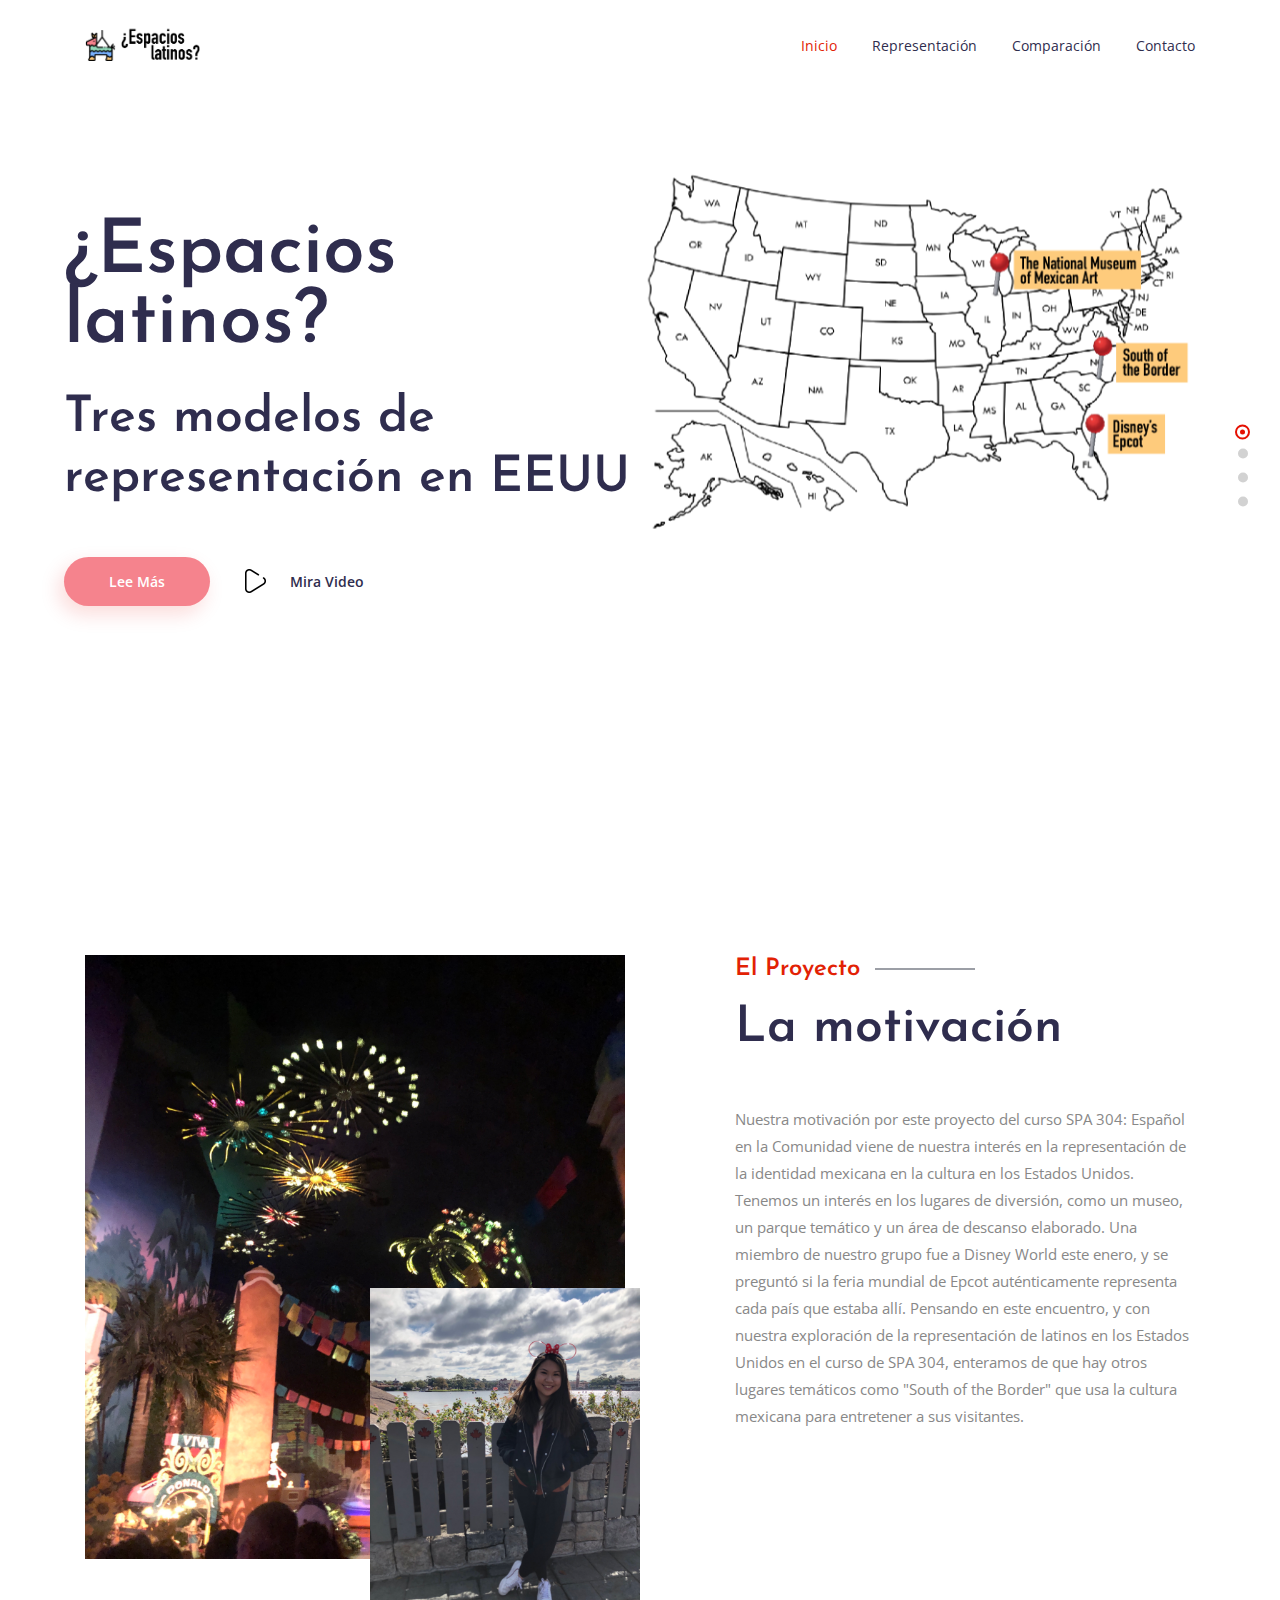
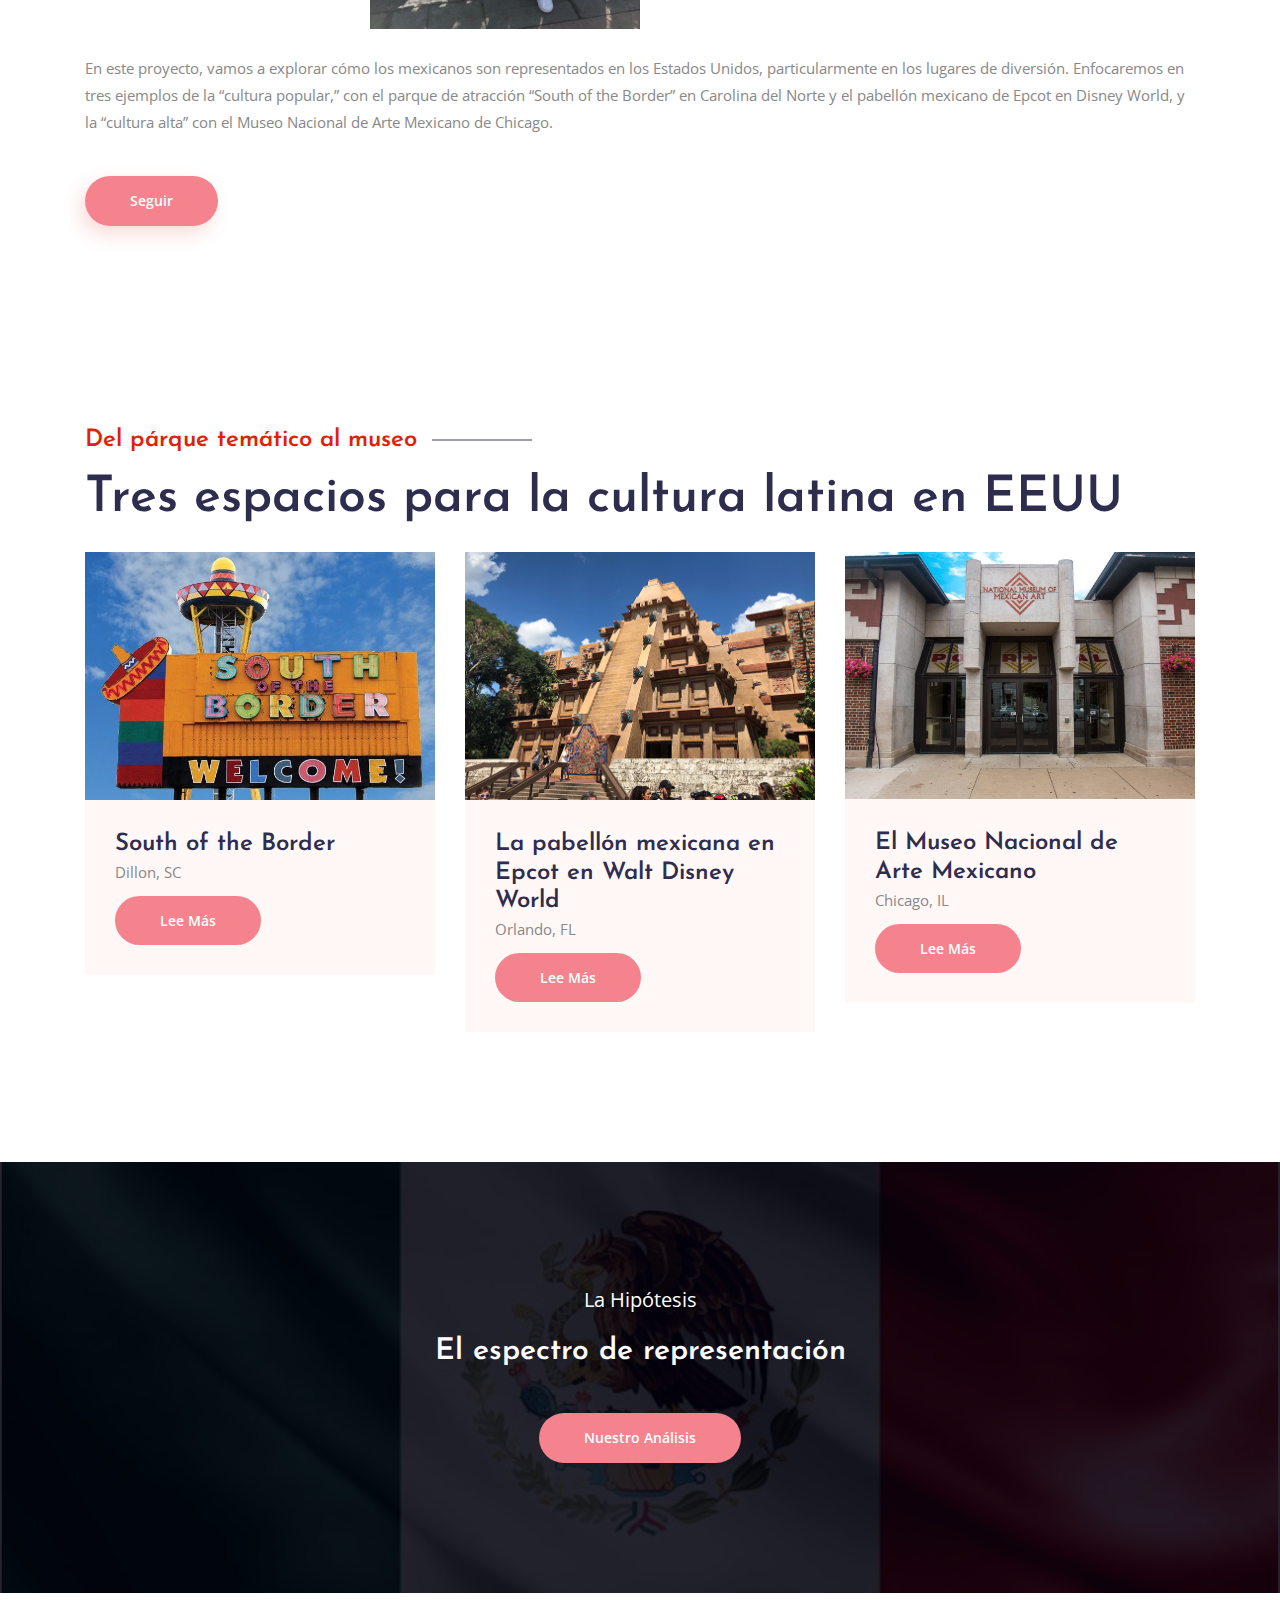
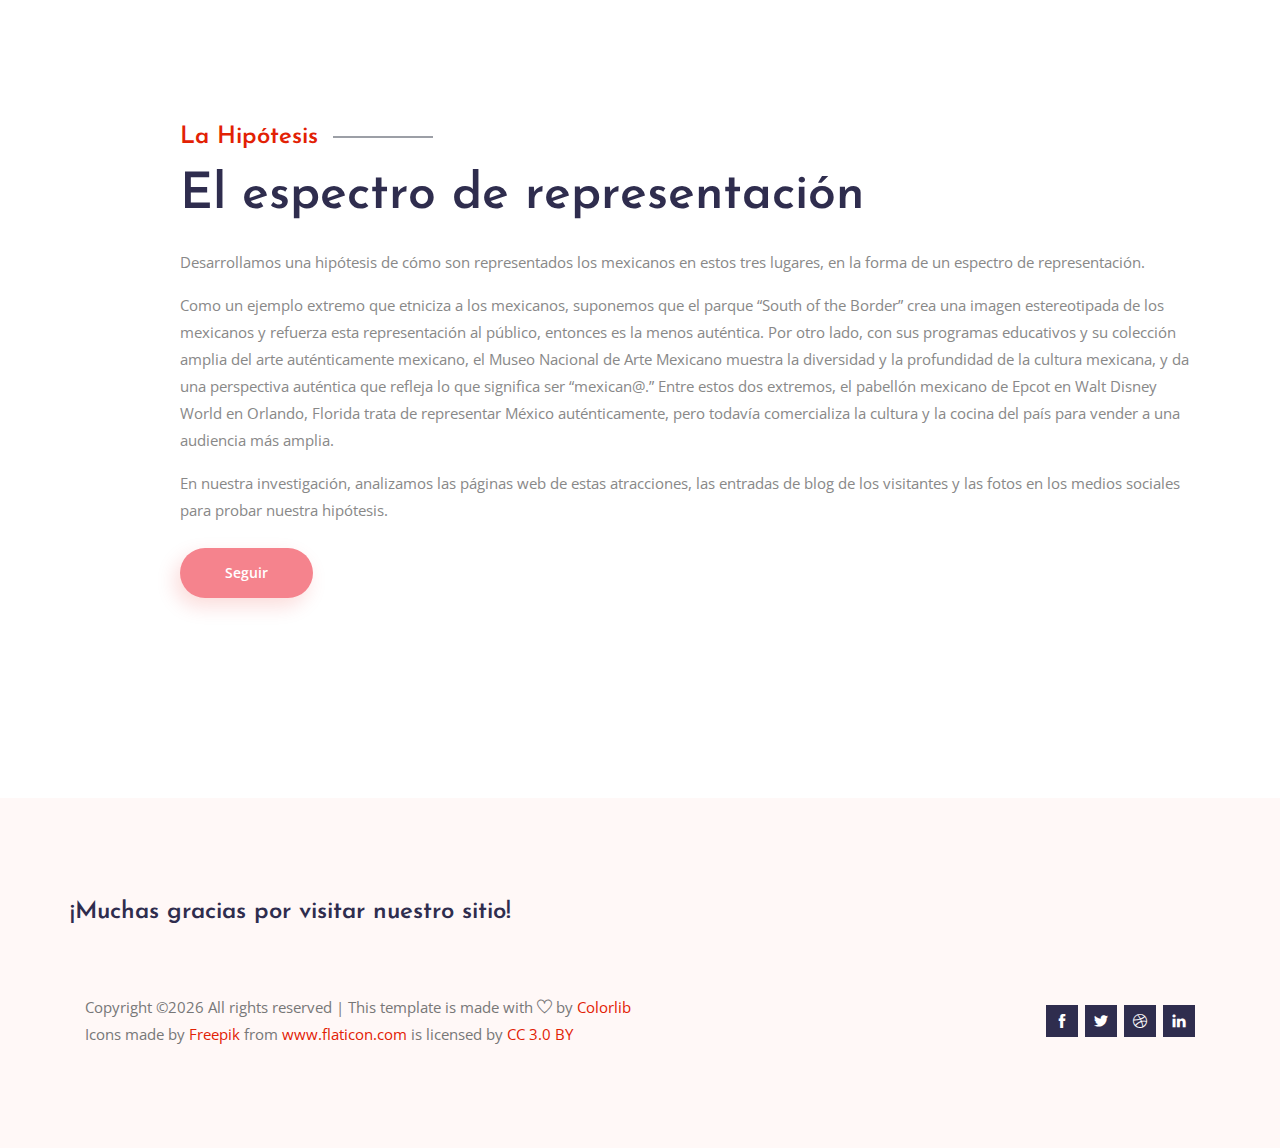
==== commit 85735f06: "added español page" ====
--- a/index.html
+++ b/index.html
@@ -22,7 +22,7 @@
     <div class="main_menu">
       <nav class="navbar navbar-expand-lg navbar-light">
         <div class="container box_1620">
-          <a class="navbar-brand logo_h" href="index.html"><img src="img/pinata.png" alt="" width="31px" height="31px"> <img src="img/latinos.png" alt="" height="40px"></a>
+          <a class="navbar-brand logo_h" href="#"><img src="img/pinata.png" alt="" width="31px" height="31px"> <img src="img/latinos.png" alt="" height="40px"></a>
           <button class="navbar-toggler" type="button" data-toggle="collapse" data-target="#navbarSupportedContent" aria-controls="navbarSupportedContent" aria-expanded="false" aria-label="Toggle navigation">
             <span class="icon-bar"></span>
             <span class="icon-bar"></span>
@@ -30,7 +30,7 @@
           </button>
           <div class="collapse navbar-collapse offset" id="navbarSupportedContent">
             <ul class="nav navbar-nav menu_nav justify-content-end">
-              <li class="nav-item active"><a class="nav-link" href="index.html">Inicio</a></li>
+              <li class="nav-item active"><a class="nav-link" href="#">Inicio</a></li>
               <li class="nav-item"><a class="nav-link" href="./representación/">Representación</a></li>
               <li class="nav-item submenu dropdown">
                 <a href="#" class="nav-link dropdown-toggle" data-toggle="dropdown" role="button" aria-haspopup="true"
@@ -135,7 +135,7 @@
             <a href="#">
               <h3>South of the Border</h3>
             </a>
-            <p>Hamer, SC</p>
+            <p>Dillon, SC</p>
             <div class="d-flex justify-content-between">
               <button class="button" data-toggle="modal" data-target="#south">Lee más </button>
             </div>
@@ -341,7 +341,7 @@
           <p>Desarrollamos una hipótesis de cómo son representados los mexicanos en estos tres lugares, en la forma de un espectro de representación.</p>
           <p> Como un ejemplo extremo que etniciza a los mexicanos, suponemos que el parque “South of the Border” crea una imagen estereotipada de los mexicanos y refuerza esta representación al público, entonces es la menos auténtica. Por otro lado, con sus programas educativos y su colección amplia del arte auténticamente mexicano, el Museo Nacional de Arte Mexicano muestra la diversidad y la profundidad de la cultura mexicana, y da una perspectiva auténtica que refleja lo que significa ser “mexican@.” Entre estos dos extremos, el pabellón mexicano de Epcot en Walt Disney World en Orlando, Florida trata de representar México auténticamente, pero todavía comercializa la cultura y la cocina del país para vender a una audiencia más amplia.</p>
           <p> En nuestra investigación, analizamos las páginas web de estas atracciones, las entradas de blog de los visitantes y las fotos en los medios sociales para probar nuestra hipótesis. </p>
-          <a class="button button-shadow mt-2" href="#seguir">Seguir</a>
+          <a class="button button-shadow mt-2" href="representación/index.html">Seguir</a>
         </div>
       </div>
     </div>
@@ -579,8 +579,8 @@
   <script src="vendors/owl-carousel/owl.carousel.min.js"></script>
   <script src="vendors/nice-select/jquery.nice-select.min.js"></script>
   <script src="vendors/Magnific-Popup/jquery.magnific-popup.min.js"></script>
-  <script src="js/jquery.ajaxchimp.min.js"></script>
-  <script src="js/mail-script.js"></script>
-  <script src="js/main.js"></script>
+  <script src="../js/jquery.ajaxchimp.min.js"></script>
+  <script src="../js/mail-script.js"></script>
+  <script src="../js/main.js"></script>
 </body>
 </html>
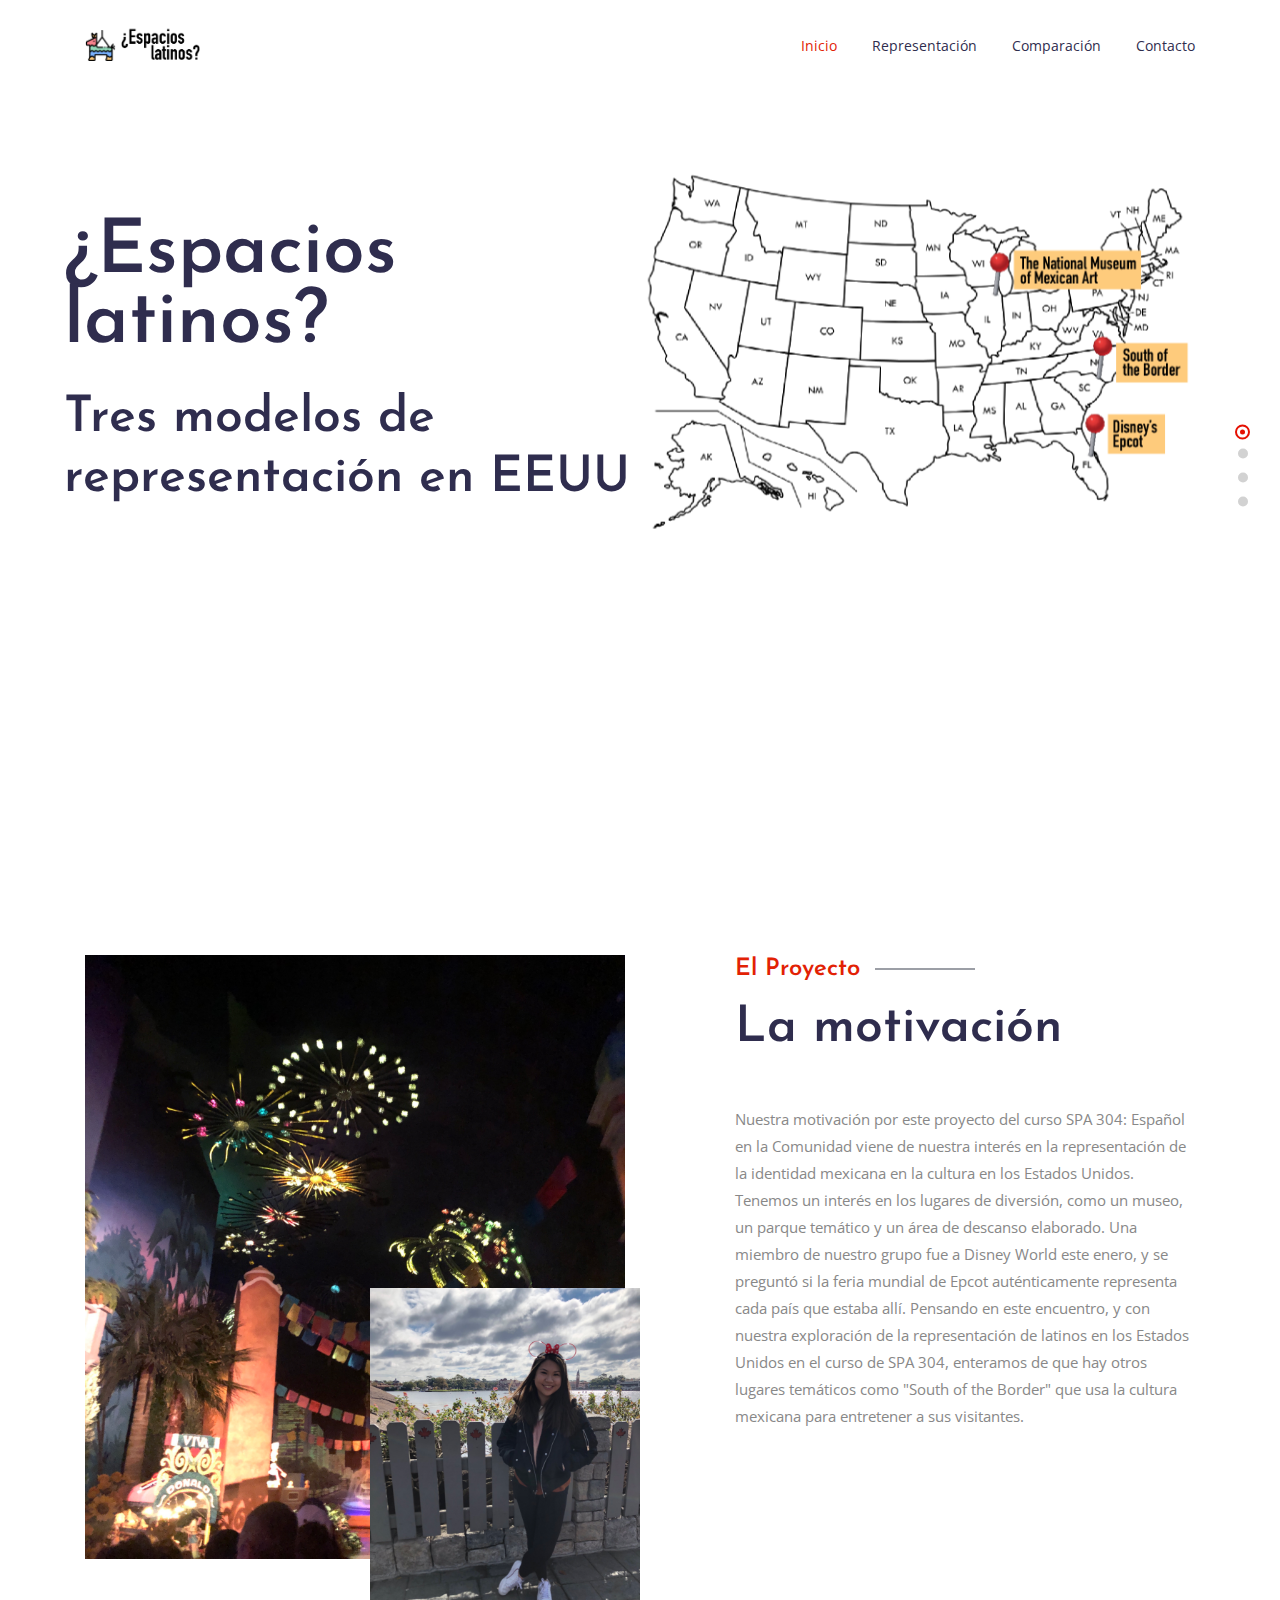
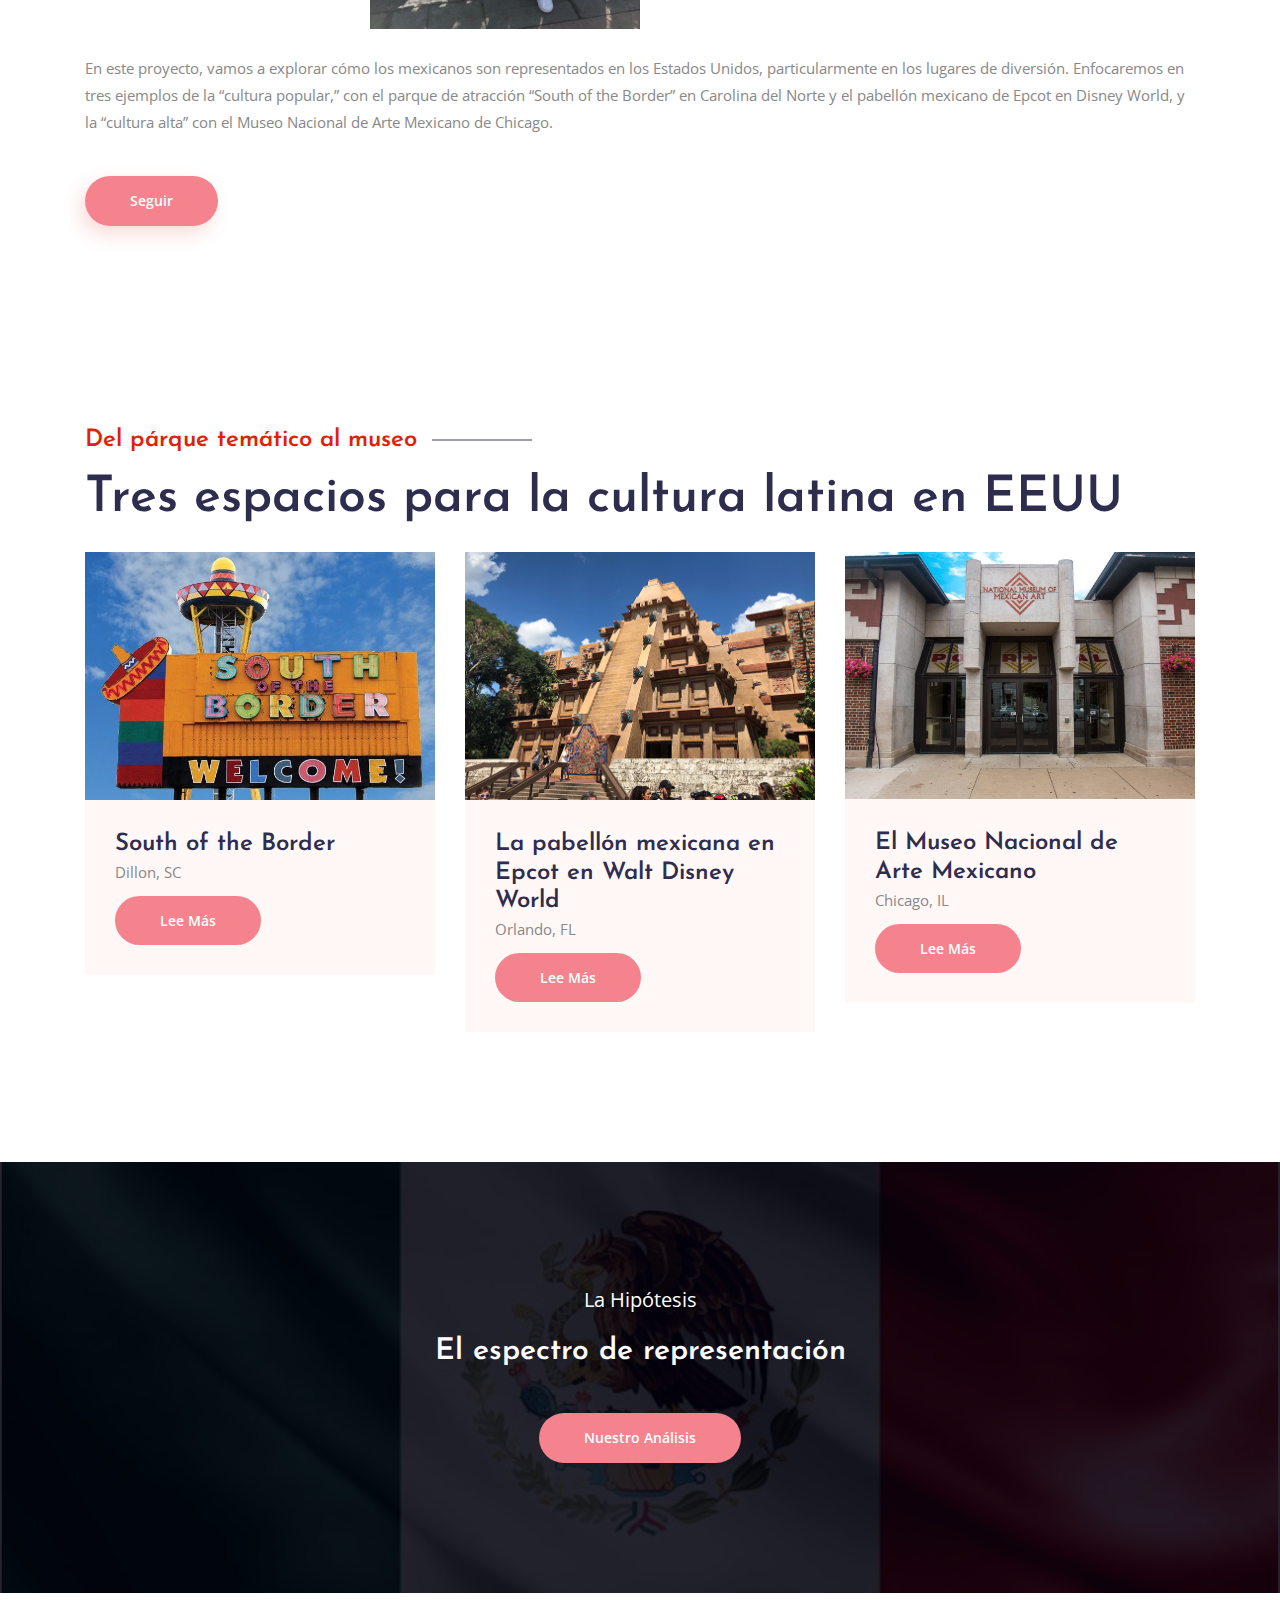
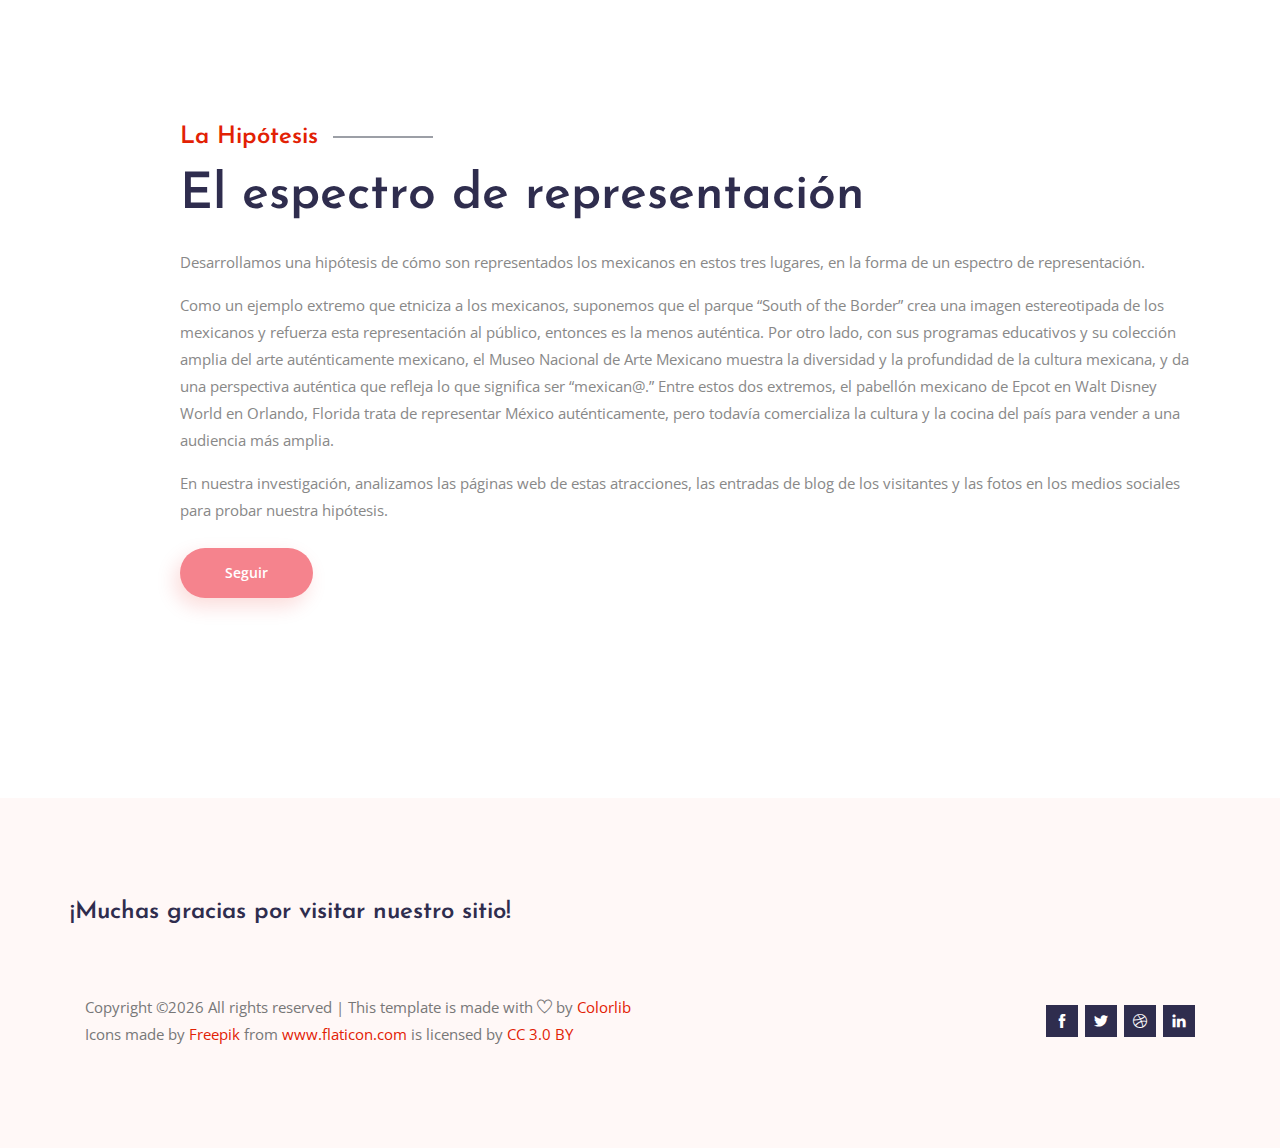
==== commit e384fdd4: "fixed homepage" ====
--- a/index.html
+++ b/index.html
@@ -58,8 +58,8 @@
       <div class="hero-left">
         <h1 class="hero-title">¿Espacios latinos? <h1><h2 class="mb-5">Tres modelos de representación en EEUU</h2>
         <div class="d-sm-flex flex-wrap">
-          <a class="button button-hero button-shadow" href="#leemas">Lee más</a>
-          <a class="hero-banner__video" href="http://www.youtube.com/watch?v=0O2aH4XLbto">Mira Video</a>
+          <!-- <a class="button button-hero button-shadow" href="#leemas">Lee más</a> -->
+          <!-- <a class="hero-banner__video" href="http://www.youtube.com/watch?v=0O2aH4XLbto">Mira Video</a> -->
         </div>
       </div>
       <div class="hero-right">
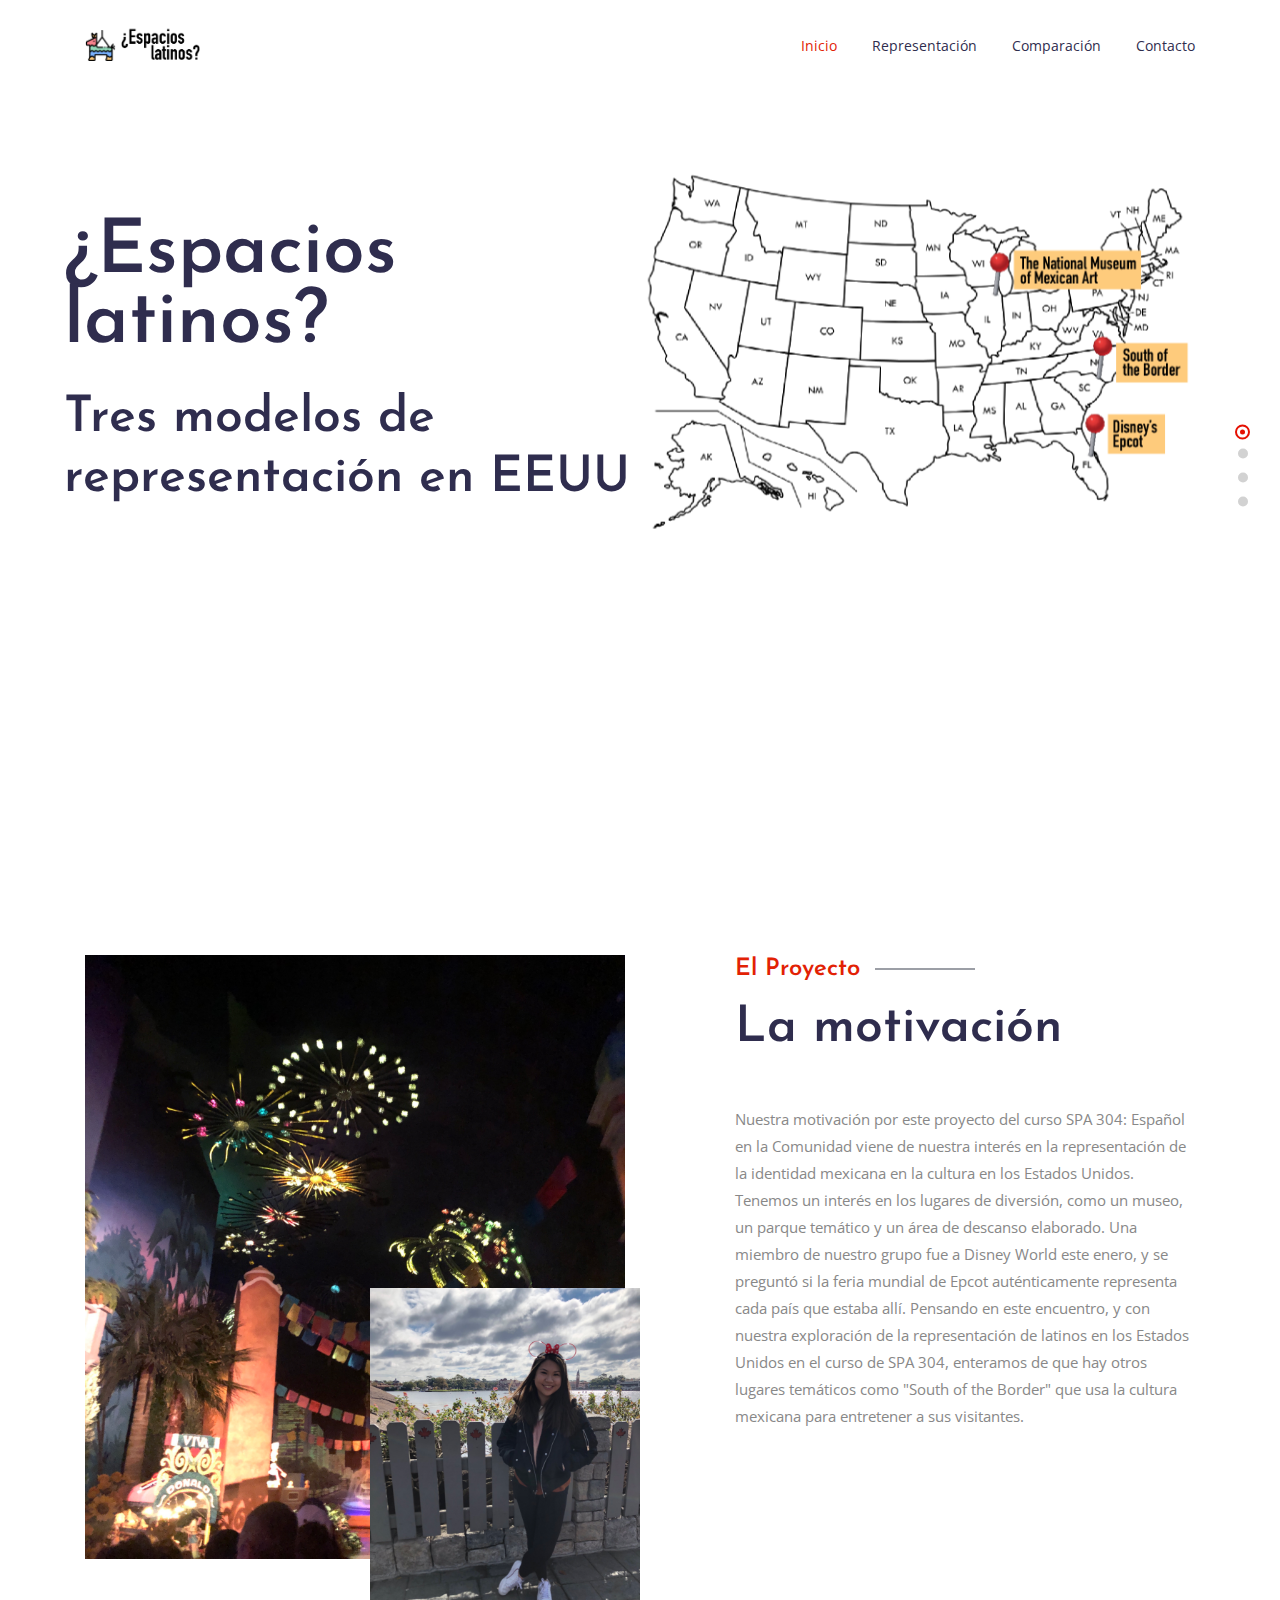
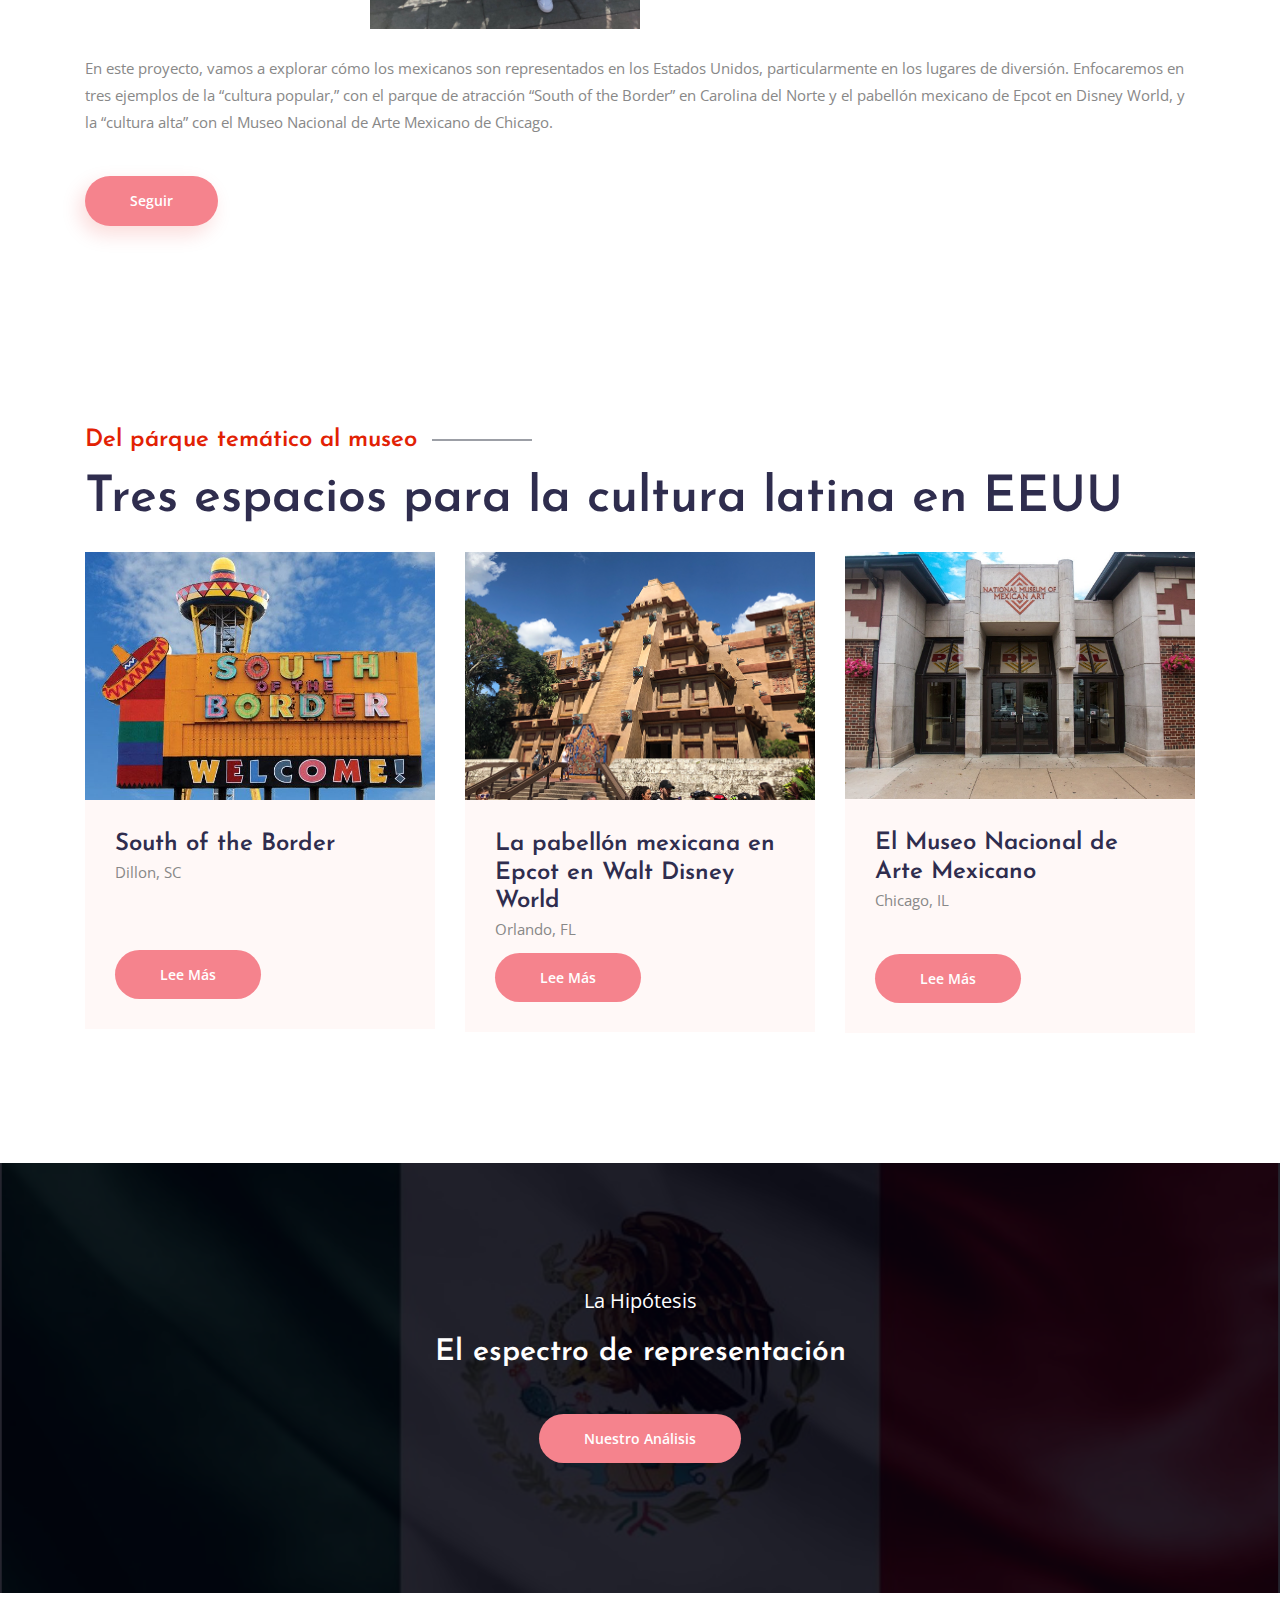
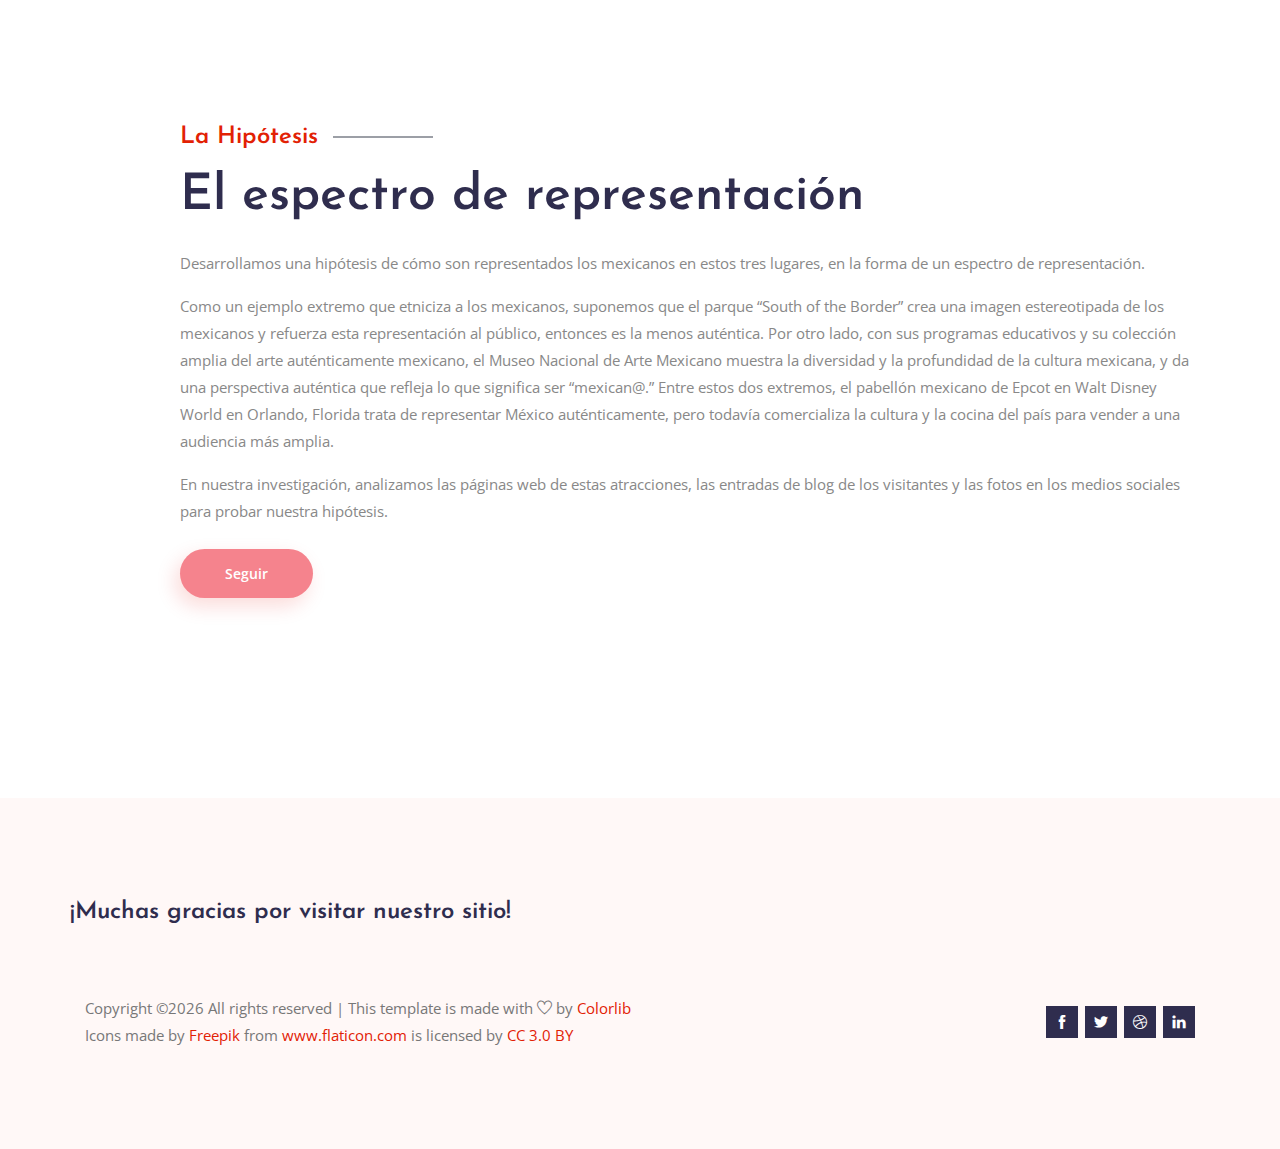
==== commit 9023443f: "fixed cards" ====
--- a/index.html
+++ b/index.html
@@ -39,8 +39,7 @@
                   <li class="nav-item"><a class="nav-link" href="./historia">Historia</a></li>
                   <li class="nav-item"><a class="nav-link" href="./español">Español</a></li>
                   <li class="nav-item"><a class="nav-link" href="./actividades">Actividades</a></li>
-                  <li class="nav-item"><a class="nav-link" href="./visitantes">Reacción de visitantes</a></li>
-                  <li class="nav-item"><a class="nav-link" href="./comunidad">Reacción de la comunidad Mexicana</a></li>
+                  <li class="nav-item"><a class="nav-link" href="./reacciones">Reacciones</a></li>
                 </ul>
 							</li>
               <li class="nav-item"><a class="nav-link" href="/contacto">Contacto</a></li>
@@ -136,7 +135,7 @@
               <h3>South of the Border</h3>
             </a>
             <p>Dillon, SC</p>
-            <div class="d-flex justify-content-between">
+            <div class="mt-5 pt-3 d-flex justify-content-between">
               <button class="button" data-toggle="modal" data-target="#south">Lee más </button>
             </div>
           </div>
@@ -160,7 +159,7 @@
               <h3>El Museo Nacional de Arte Mexicano</h3>
             </a>
             <p>Chicago, IL</p>
-            <div class="d-flex justify-content-between">
+            <div class="mt-3 pt-4 d-flex justify-content-between">
               <button class="button" data-toggle="modal" data-target="#museo">Lee más </button>
             </div>
           </div>
@@ -579,8 +578,8 @@
   <script src="vendors/owl-carousel/owl.carousel.min.js"></script>
   <script src="vendors/nice-select/jquery.nice-select.min.js"></script>
   <script src="vendors/Magnific-Popup/jquery.magnific-popup.min.js"></script>
-  <script src="../js/jquery.ajaxchimp.min.js"></script>
-  <script src="../js/mail-script.js"></script>
-  <script src="../js/main.js"></script>
+  <script src="js/jquery.ajaxchimp.min.js"></script>
+  <script src="js/mail-script.js"></script>
+  <script src="js/main.js"></script>
 </body>
 </html>
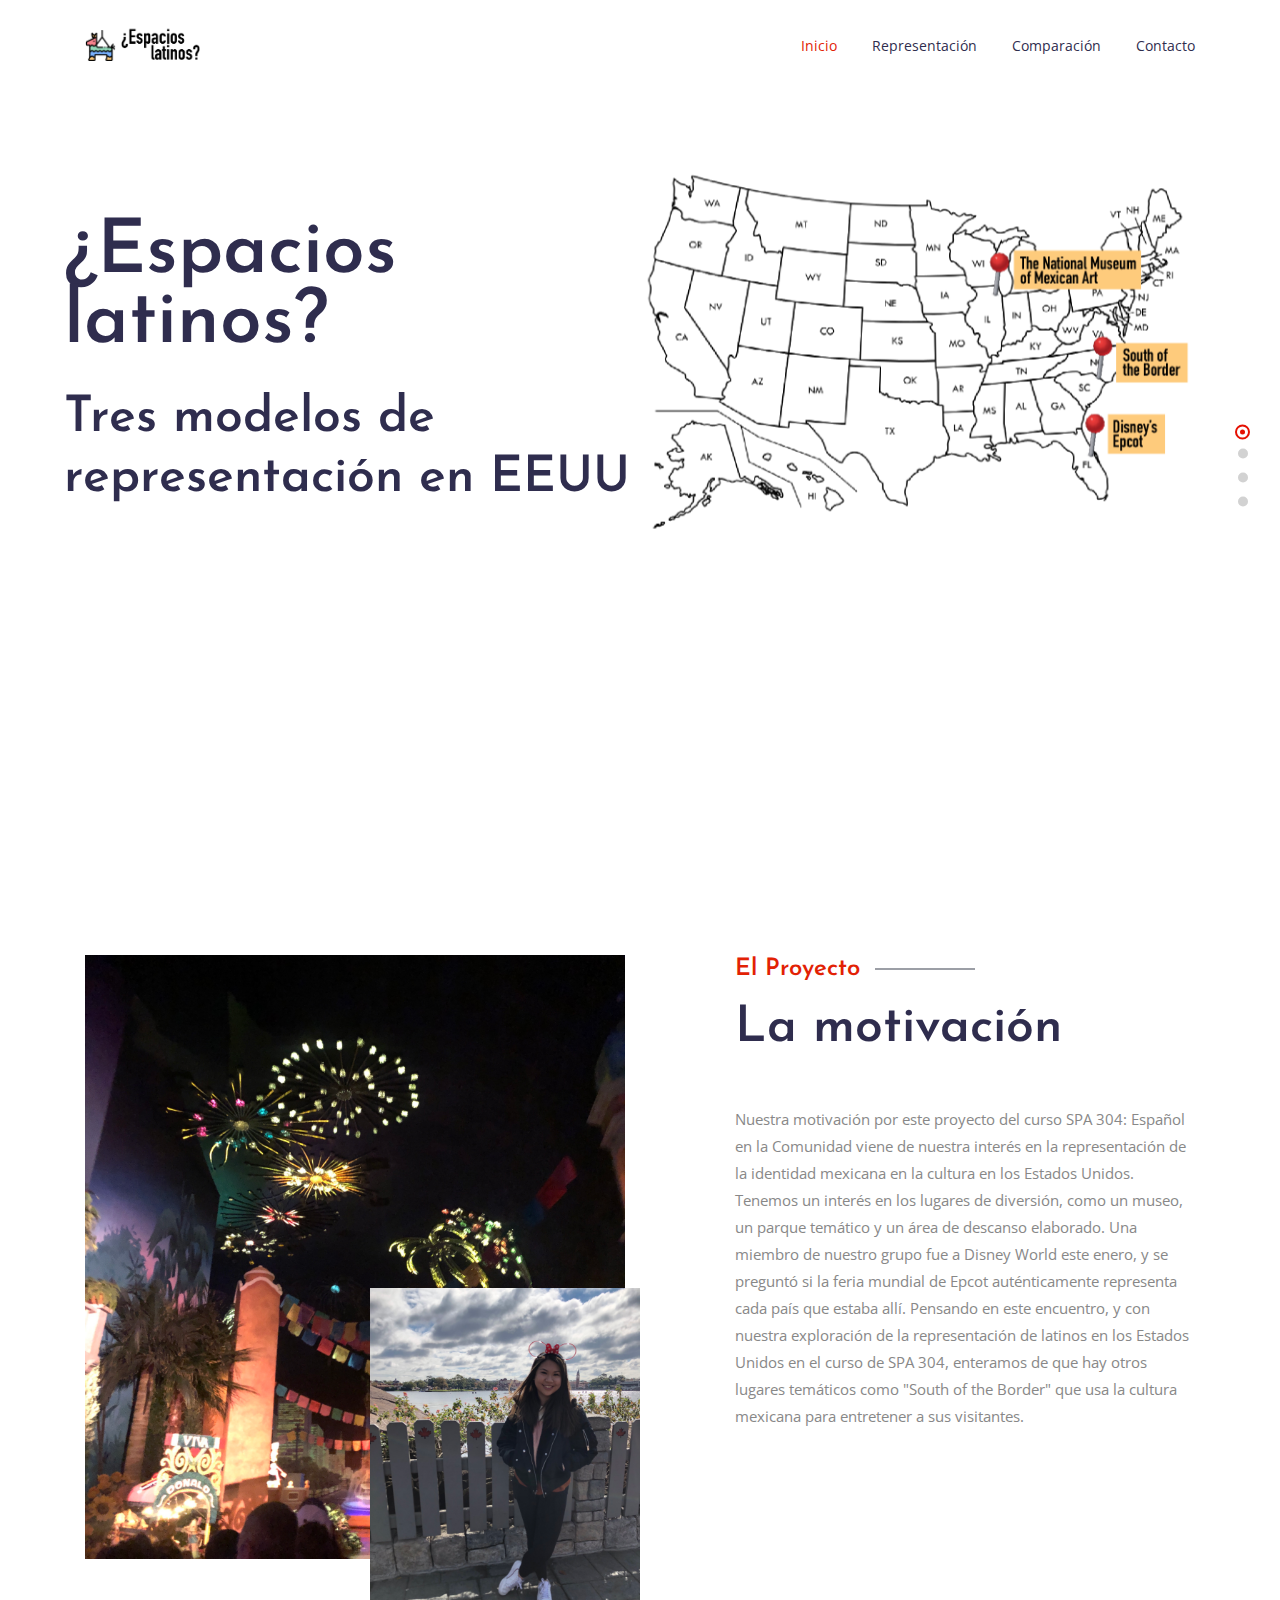
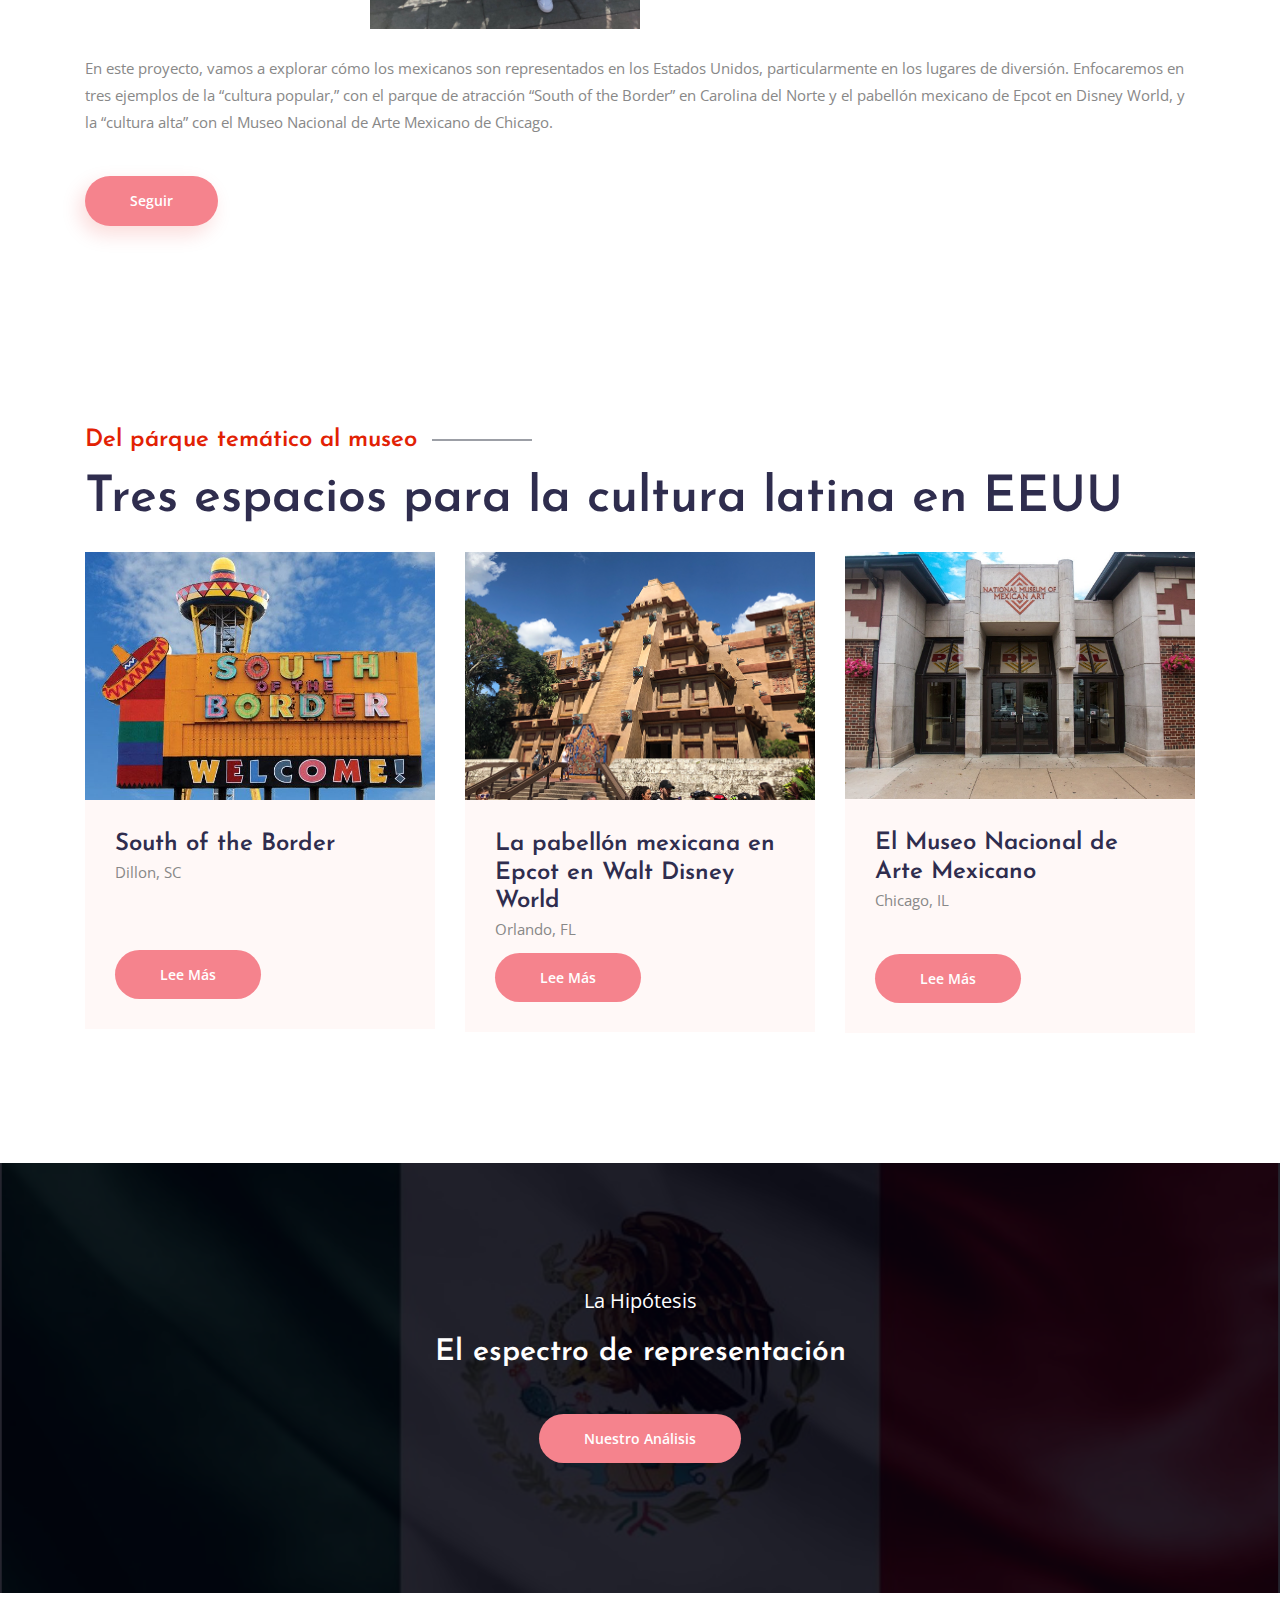
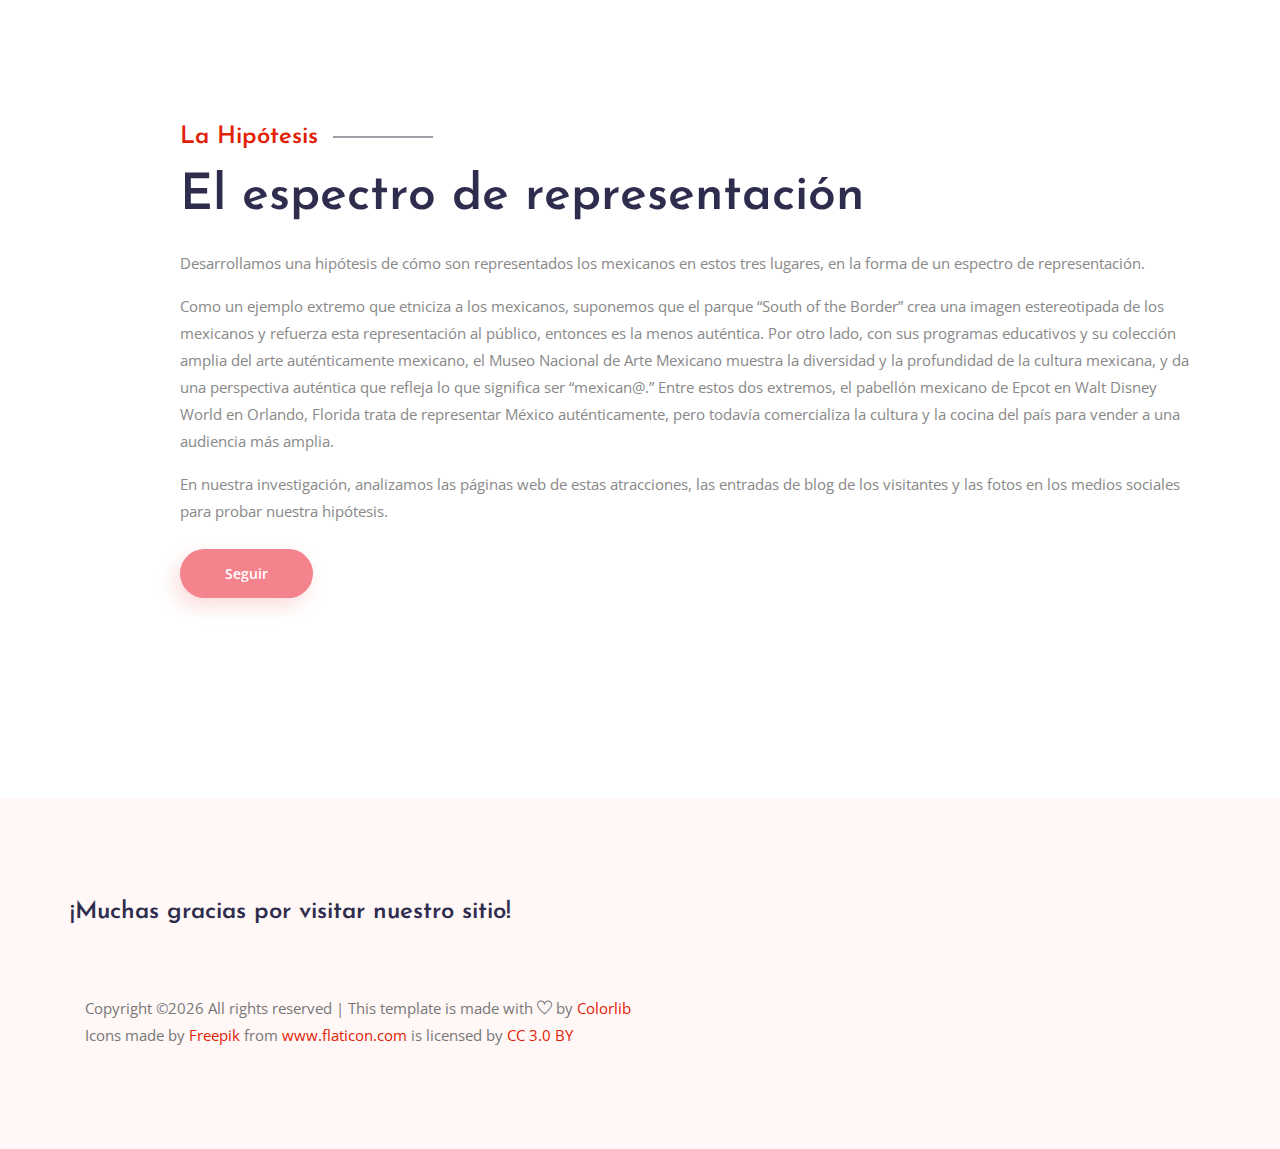
==== commit 47d3a23e: "finished activities" ====
--- a/index.html
+++ b/index.html
@@ -179,7 +179,8 @@
             <div class="modal-body">
               <div class="row">
                 <div class="col-lg-6 col-md-6">
-                  <img class="card-img rounded-0" src="img/south1.jpg" alt="">
+                  <img class="card-img rounded-0 mb-1" src="img/south1.jpg" alt="">
+                  <p><a href="http://scliving.coop/travel/south-of-the-border-in-a-sombrero/">http://scliving.coop/travel/south-of-the-border-in-a-sombrero/</a></p>
                 </div>
                 <div class="col-lg-6 col-md-6">
                   <p>South of the Border es un área de descanso en la frontera entre Carolina del Norte y Carolina del Sur, en Interestatal 95, US 301 y US 501. Todo el área tiene el tema faux-mexicana, con unos restaurantes, unos estaciones de gasolina, una sala de juegos, unas tiendas, un campo de mini-golf, un motel y un mini-parque de atracciones. La mascota de South of the Border es Pedro, una representación exagerada de un bandido mexicano. Hoy en día, miles de familias visitan South of the Border cada año durantes sus viajes a través del país. </p>
@@ -205,7 +206,8 @@
             <div class="modal-body">
               <div class="row">
                 <div class="col-lg-6 col-md-6">
-                  <img class="card-img rounded-0" src="img/epcot1.png" alt="">
+                  <img class="card-img rounded-0 mb-1" src="img/epcot1.png" alt="">
+                  <p><a href="https://www.wdwinfo.com/wdwinfo/guides/epcot/epws-mexico.htm">https://www.wdwinfo.com/wdwinfo/guides/epcot/epws-mexico.htm</a></p>
                 </div>
                 <div class="col-lg-6 col-md-6">
                   <p>Epcot es uno de los cuatro parques de atracciones en Walt Disney World en Orlando, Florida, que presenta una visión del futuro y celebra los logros de los seres humanos. Una atracción popular es la feria mundial, que tiene once pabellones, y cada uno tiene arquitectura, paisajes, tiendas y restaurantes que representan la cultura y la cocina de un país en el mundo. El pabellón de México tiene un pirámide Mesoamericana, una colección de arte mexicana, unos restaurantes y una atracción que se llama el “Gran Fiesta Tour Starring The Three Caballeros.” En 2017, 12,2 millón turistas visitan a Epcot. </p>
@@ -231,7 +233,8 @@
             <div class="modal-body">
               <div class="row">
                 <div class="col-lg-6 col-md-6">
-                  <img class="card-img rounded-0" src="img/museum1.jpg" alt="">
+                  <img class="card-img rounded-0 mb-1" src="img/museum1.jpg" alt="">
+                  <p><a href="https://onthegrid.city/chicago/pilsen/national-museum-of-mexican-art">https://onthegrid.city/chicago/pilsen/national-museum-of-mexican-art</a></p>
                 </div>
                 <div class="col-lg-6 col-md-6">
                   <p>El Museo Nacional de Arte Mexicano es un museo en Chicago que celebra la cultura de México a través de su colección de 10.000 obras de arte de los artistas mexicanos. Desde 1987, este lugar se esfuerza en su misión de la accesibilidad, la educación y la justicia social. El museo ofrece este servicio gratuitamente a gente de todos entornos. También sigue trabajando con las comunidades locales mexicanas para educar a los niños sobre la cultura mexicana y aumentar las voces mexicanas en la manera que ellos mismos quieren. </p>
@@ -546,7 +549,6 @@
   </section> -->
   <!--================Blog section end =================-->
 
-
   <!-- ================ start footer Area ================= -->
   <footer class="footer-area">
 		<div class="container">
@@ -559,12 +561,7 @@
 Copyright &copy;<script>document.write(new Date().getFullYear());</script> All rights reserved | This template is made with <i class="ti-heart" aria-hidden="true"></i> by <a href="https://colorlib.com" target="_blank">Colorlib</a><br>
 Icons made by <a href="https://www.freepik.com/" title="Freepik">Freepik</a> from <a href="https://www.flaticon.com/" 			    title="Flaticon">www.flaticon.com</a> is licensed by <a href="http://creativecommons.org/licenses/by/3.0/" 			    title="Creative Commons BY 3.0" target="_blank">CC 3.0 BY</a>
 <!-- Link back to Colorlib can't be removed. Template is licensed under CC BY 3.0. --></p>
-				<div class="col-lg-4 col-md-12 text-center text-lg-right footer-social">
-					<a href="#"><i class="ti-facebook"></i></a>
-					<a href="#"><i class="ti-twitter-alt"></i></a>
-					<a href="#"><i class="ti-dribbble"></i></a>
-					<a href="#"><i class="ti-linkedin"></i></a>
-				</div>
+
 			</div>
 		</div>
 	</footer>
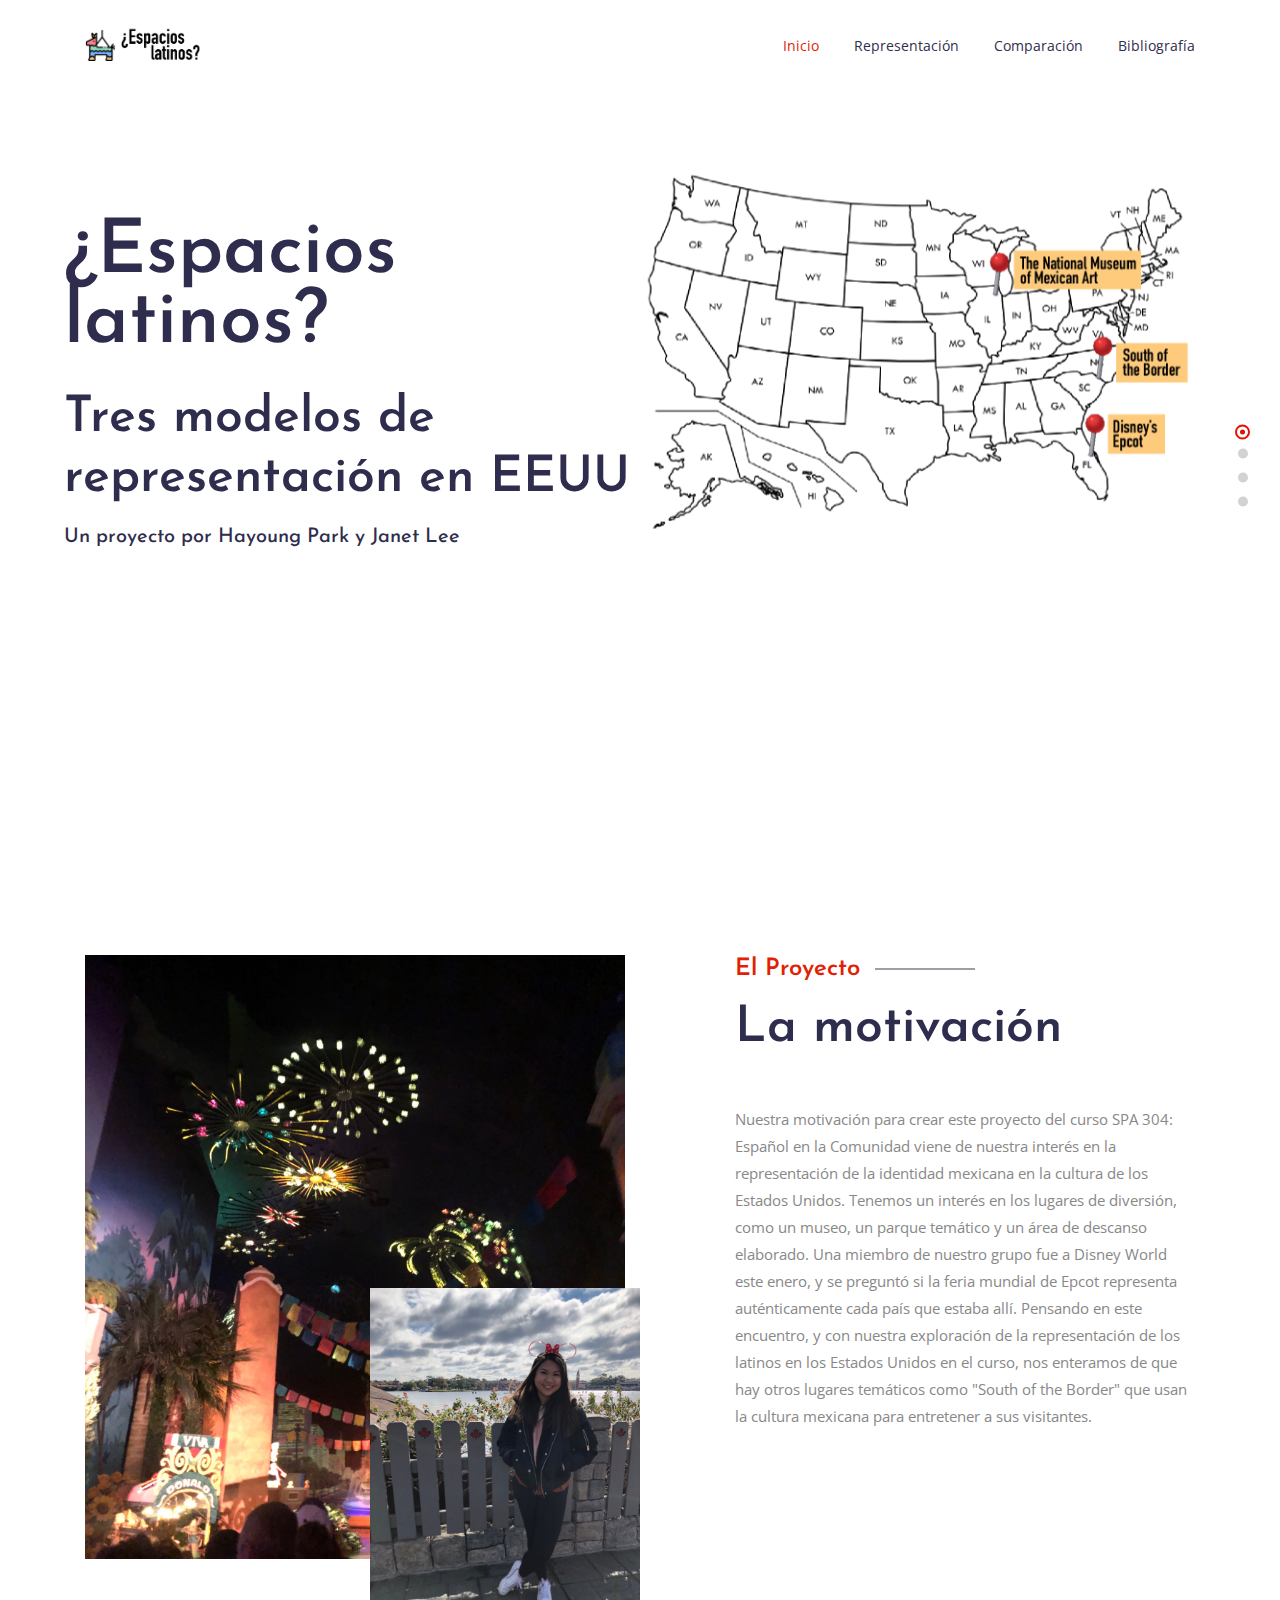
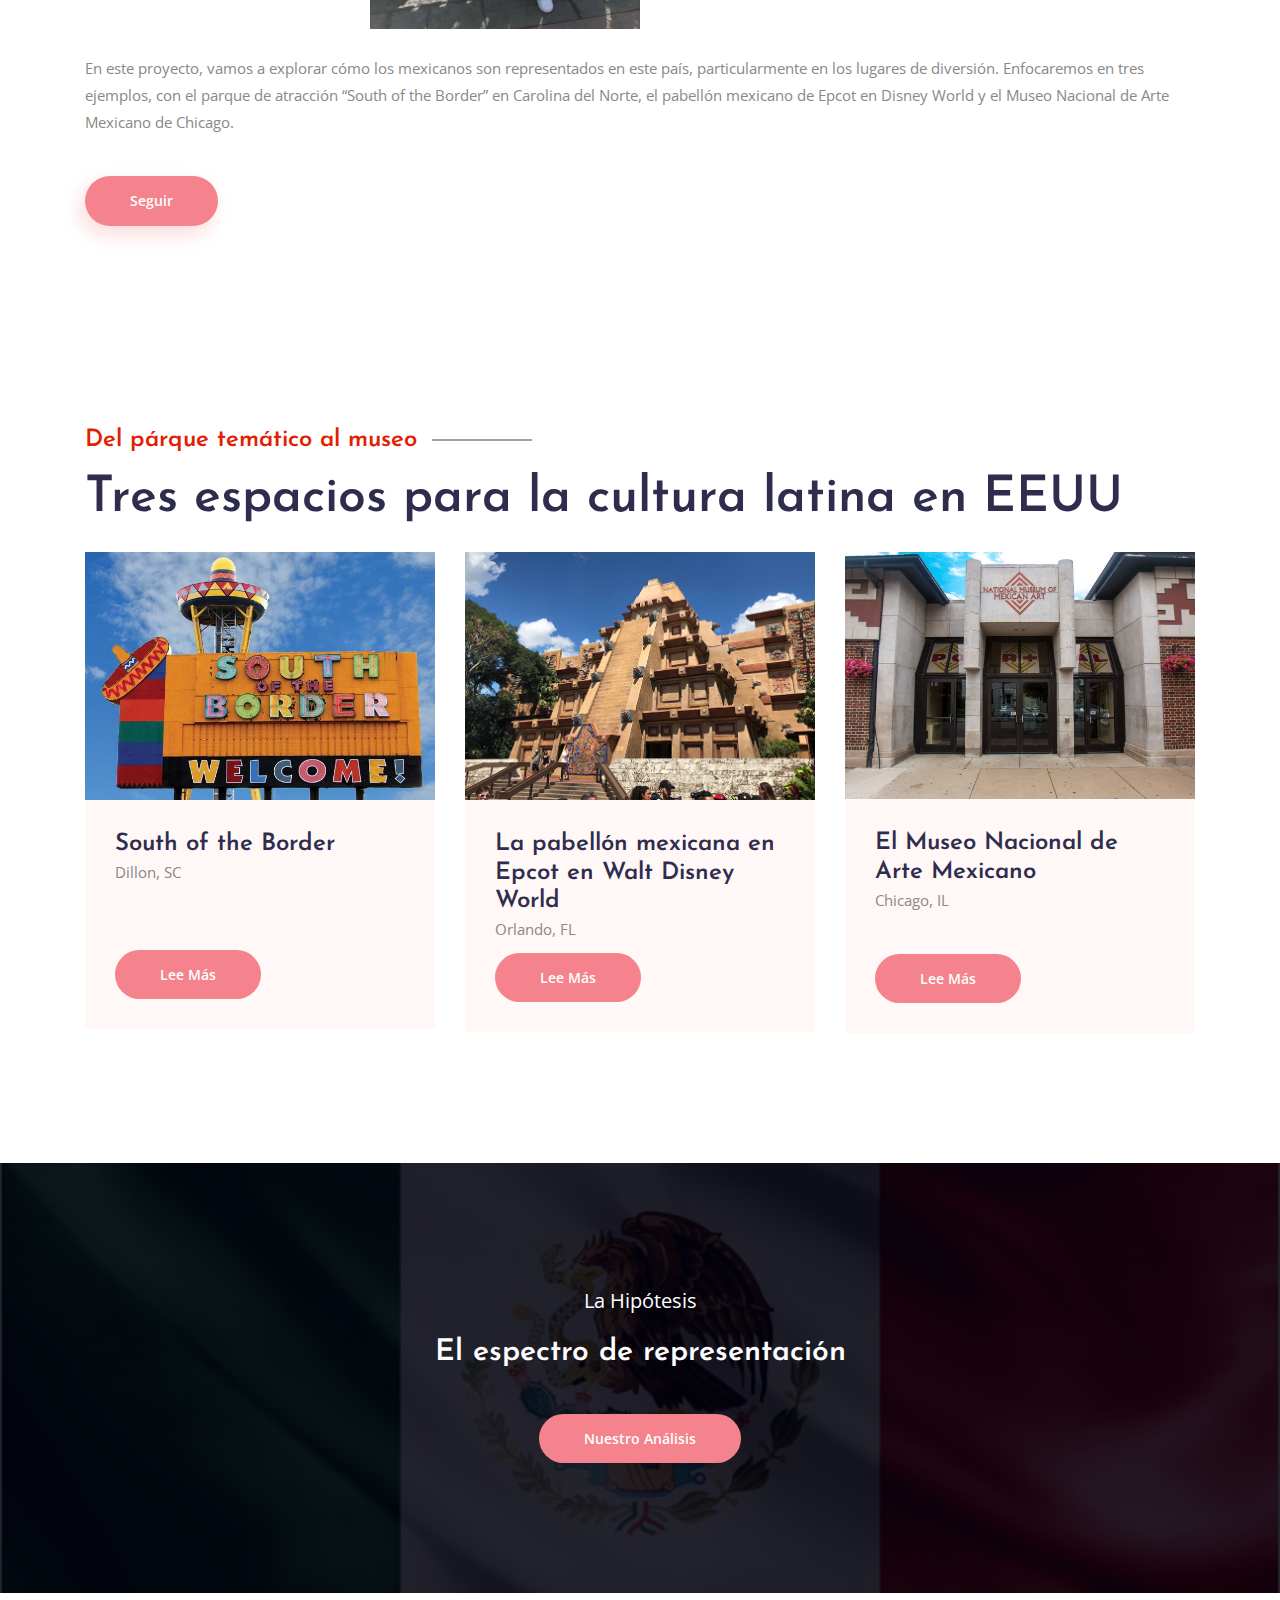
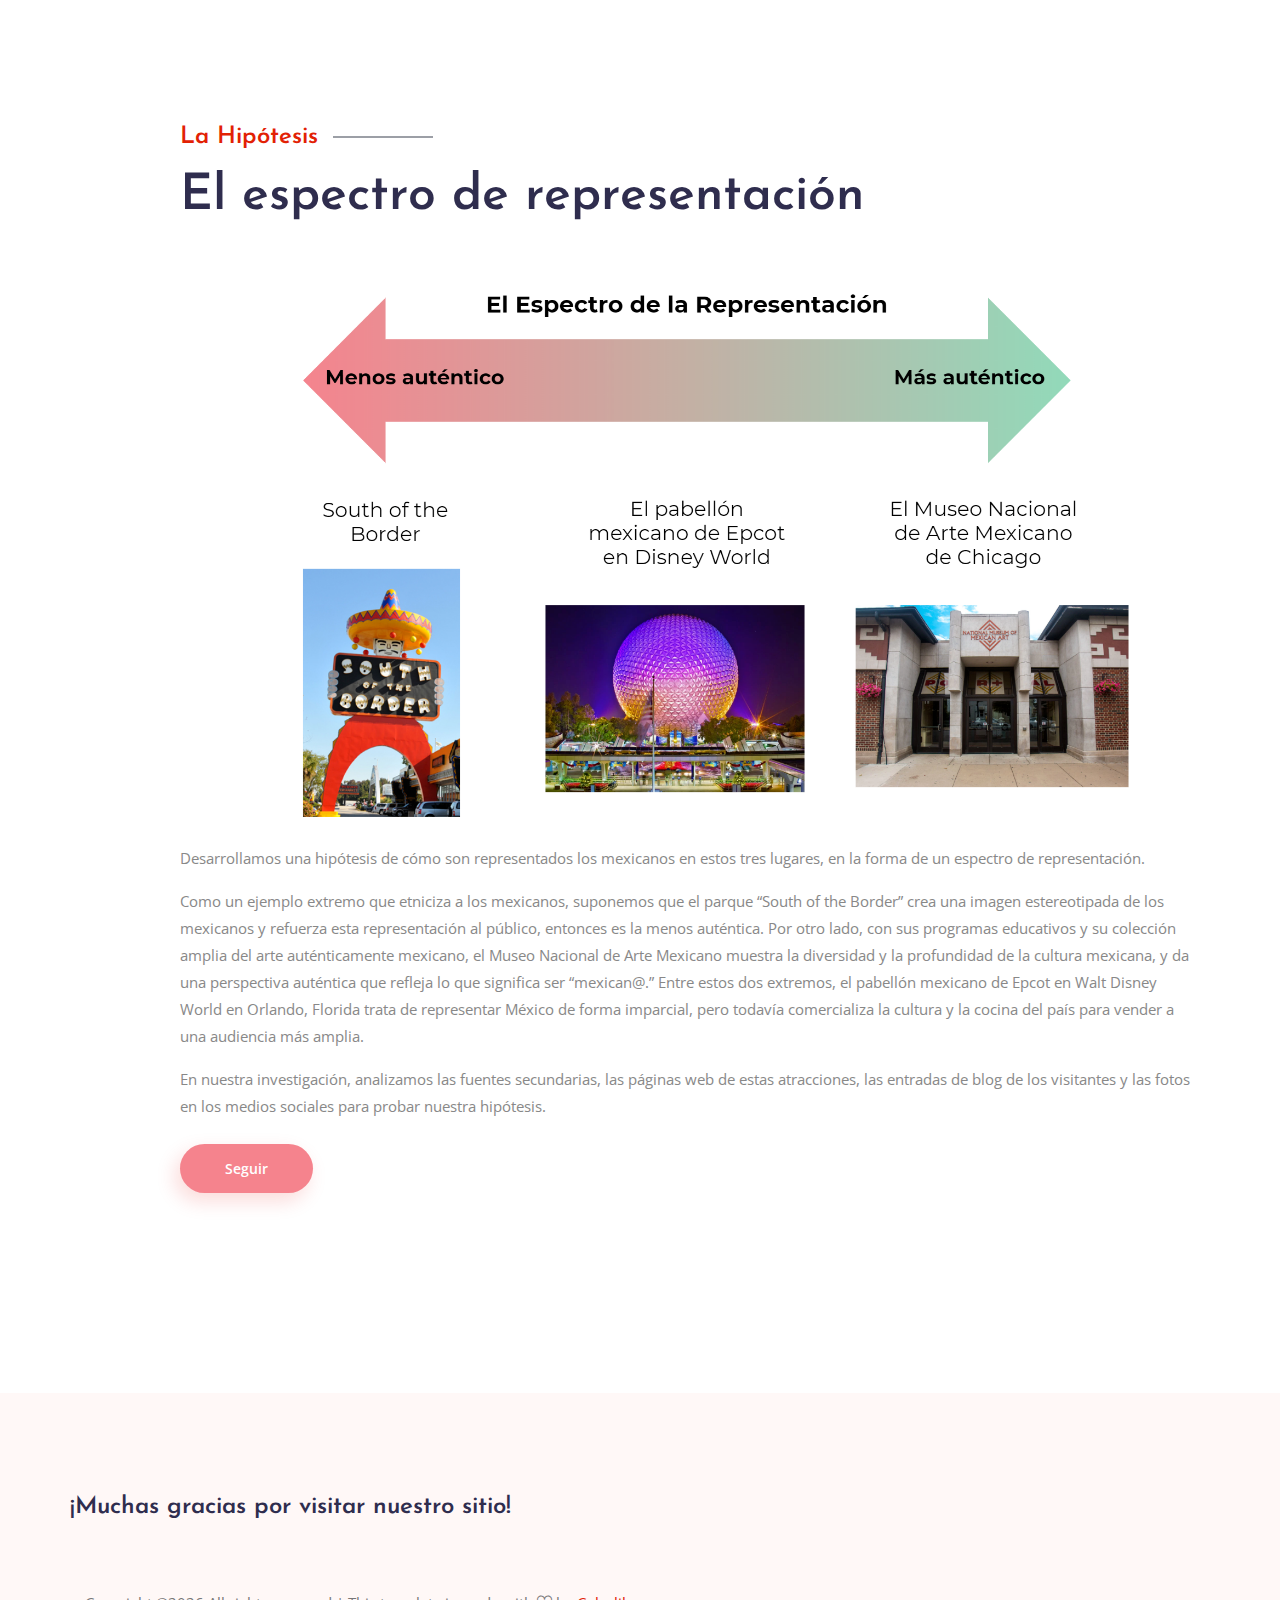
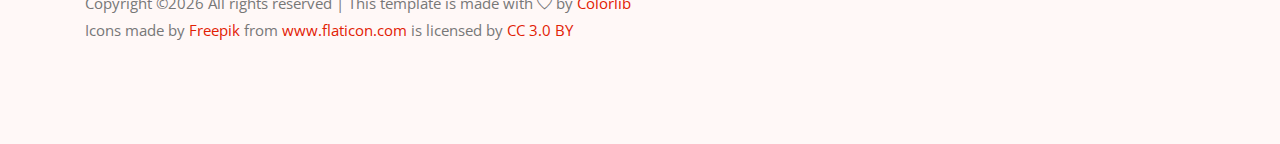
==== commit 5be0af63: "updated" ====
--- a/index.html
+++ b/index.html
@@ -42,7 +42,7 @@
                   <li class="nav-item"><a class="nav-link" href="./reacciones">Reacciones</a></li>
                 </ul>
 							</li>
-              <li class="nav-item"><a class="nav-link" href="/contacto">Contacto</a></li>
+              <li class="nav-item"><a class="nav-link" href="/contacto">Bibliografía</a></li>
             </ul>
           </div>
         </div>
@@ -55,8 +55,10 @@
   <section class="hero-banner">
     <div class="hero-wrapper">
       <div class="hero-left">
-        <h1 class="hero-title">¿Espacios latinos? <h1><h2 class="mb-5">Tres modelos de representación en EEUU</h2>
+        <h1 class="hero-title">¿Espacios latinos? <h1><h2 class="mb-3">Tres modelos de representación en EEUU</h2>
         <div class="d-sm-flex flex-wrap">
+          <h5>Un proyecto por Hayoung Park y Janet Lee</h5>
+
           <!-- <a class="button button-hero button-shadow" href="#leemas">Lee más</a> -->
           <!-- <a class="hero-banner__video" href="http://www.youtube.com/watch?v=0O2aH4XLbto">Mira Video</a> -->
         </div>
@@ -104,13 +106,12 @@
             <h4 class="intro-title">El Proyecto</h4>
             <h2>La motivación</h2>
           </div>
-          <p>Nuestra motivación por este proyecto del curso SPA 304: Español en la Comunidad viene de nuestra interés en la representación de la identidad mexicana en la cultura en los Estados Unidos. Tenemos un interés en los lugares de diversión, como un museo, un parque temático y un área de descanso elaborado. Una miembro de nuestro grupo fue a Disney World este enero, y se preguntó si la feria mundial de Epcot auténticamente representa cada país que estaba allí. Pensando en este encuentro, y con nuestra exploración de la representación de latinos en los Estados Unidos en el curso de SPA 304, enteramos de que hay otros lugares temáticos como "South of the Border" que usa la cultura mexicana para entretener a sus visitantes.</p>
+          <p>Nuestra motivación para crear este proyecto del curso SPA 304: Español en la Comunidad viene de nuestra interés en la representación de la identidad mexicana en la cultura de los Estados Unidos. Tenemos un interés en los lugares de diversión, como un museo, un parque temático y un área de descanso elaborado. Una miembro de nuestro grupo fue a Disney World este enero, y se preguntó si la feria mundial de Epcot representa auténticamente cada país que estaba allí. Pensando en este encuentro, y con nuestra exploración de la representación de los latinos en los Estados Unidos en el curso, nos enteramos de que hay otros lugares temáticos como "South of the Border" que usan la cultura mexicana para entretener a sus visitantes. </p>
         </div>
       </div>
       <div class="row pt-lg-5">
         <div class="col-md-12 col-lg-12 pt-lg-5">
-          <p>En este proyecto, vamos a explorar cómo los mexicanos son representados en los Estados Unidos, particularmente en los lugares de diversión. Enfocaremos en tres ejemplos de la “cultura popular,” con el parque de atracción “South of the Border” en Carolina del Norte y el pabellón mexicano de Epcot en Disney World, y la “cultura alta” con el Museo Nacional de Arte Mexicano de Chicago.
-          </p>
+          <p>En este proyecto, vamos a explorar cómo los mexicanos son representados en este país, particularmente en los lugares de diversión. Enfocaremos en tres ejemplos, con el parque de atracción “South of the Border” en Carolina del Norte, el pabellón mexicano de Epcot en Disney World y el Museo Nacional de Arte Mexicano de Chicago.</p>
           <a class="button button-shadow mt-2 mt-lg-4" href="#seguir">Seguir</a>
         </div>
       </div>
@@ -183,7 +184,7 @@
                   <p><a href="http://scliving.coop/travel/south-of-the-border-in-a-sombrero/">http://scliving.coop/travel/south-of-the-border-in-a-sombrero/</a></p>
                 </div>
                 <div class="col-lg-6 col-md-6">
-                  <p>South of the Border es un área de descanso en la frontera entre Carolina del Norte y Carolina del Sur, en Interestatal 95, US 301 y US 501. Todo el área tiene el tema faux-mexicana, con unos restaurantes, unos estaciones de gasolina, una sala de juegos, unas tiendas, un campo de mini-golf, un motel y un mini-parque de atracciones. La mascota de South of the Border es Pedro, una representación exagerada de un bandido mexicano. Hoy en día, miles de familias visitan South of the Border cada año durantes sus viajes a través del país. </p>
+                  <p>South of the Border es un área de descanso en la frontera entre Carolina del Norte y Carolina del Sur, en Interestatal 95, US 301 y US 501. Todo el área tiene el tema faux-mexicana, con unos restaurantes, unos estaciones de gasolina, una sala de juegos, unas tiendas, un campo de mini-golf, un motel y un mini-parque de atracciones. La mascota de South of the Border es Pedro, una representación exagerada de un bandido mexicano.</p>
                 </div>
               </div>
             </div>
@@ -210,7 +211,7 @@
                   <p><a href="https://www.wdwinfo.com/wdwinfo/guides/epcot/epws-mexico.htm">https://www.wdwinfo.com/wdwinfo/guides/epcot/epws-mexico.htm</a></p>
                 </div>
                 <div class="col-lg-6 col-md-6">
-                  <p>Epcot es uno de los cuatro parques de atracciones en Walt Disney World en Orlando, Florida, que presenta una visión del futuro y celebra los logros de los seres humanos. Una atracción popular es la feria mundial, que tiene once pabellones, y cada uno tiene arquitectura, paisajes, tiendas y restaurantes que representan la cultura y la cocina de un país en el mundo. El pabellón de México tiene un pirámide Mesoamericana, una colección de arte mexicana, unos restaurantes y una atracción que se llama el “Gran Fiesta Tour Starring The Three Caballeros.” En 2017, 12,2 millón turistas visitan a Epcot. </p>
+                  <p>Epcot es uno de los cuatro parques de atracciones en Walt Disney World en Orlando, Florida, que presenta una visión del futuro y celebra los logros de los seres humanos. Una atracción popular es la feria mundial, que tiene once pabellones, y cada uno tiene arquitectura, paisajes, tiendas y restaurantes que representan la cultura y la cocina de un país en el mundo. El pabellón de México tiene un pirámide Mesoamericana, una colección de arte mexicana, unos restaurantes y una atracción que se llama el “Gran Fiesta Tour Starring The Three Caballeros.” En 2017, 12,2 millón turistas visitaron a Epcot. </p>
                 </div>
               </div>
             </div>
@@ -237,7 +238,7 @@
                   <p><a href="https://onthegrid.city/chicago/pilsen/national-museum-of-mexican-art">https://onthegrid.city/chicago/pilsen/national-museum-of-mexican-art</a></p>
                 </div>
                 <div class="col-lg-6 col-md-6">
-                  <p>El Museo Nacional de Arte Mexicano es un museo en Chicago que celebra la cultura de México a través de su colección de 10.000 obras de arte de los artistas mexicanos. Desde 1987, este lugar se esfuerza en su misión de la accesibilidad, la educación y la justicia social. El museo ofrece este servicio gratuitamente a gente de todos entornos. También sigue trabajando con las comunidades locales mexicanas para educar a los niños sobre la cultura mexicana y aumentar las voces mexicanas en la manera que ellos mismos quieren. </p>
+                  <p>El Museo Nacional de Arte Mexicano es un museo en Chicago que celebra la cultura de México a través de su colección de 10.000 obras de arte de los artistas mexicanos. Desde 1987, este lugar se esfuerza en su misión de la accesibilidad, la educación y la justicia social. El museo ofrece este servicio gratuitamente a gente de todos entornos. También sigue trabajando con las comunidades locales mexicanas para educar a l@s niñ@s sobre la cultura mexicana y aumentar las voces mexicanas en la manera que ell@s mism@s quieren. </p>
                 </div>
               </div>
             </div>
@@ -247,72 +248,6 @@
           </div>
         </div>
       </div>
-
-
-      <!-- <div class="owl-carousel owl-theme featured-carousel" id="carousel1">
-        <div class="carousel-item description collapse" id="south">
-          <div class="bg-lightGray section-padding">
-            <div class="container">
-              <div class="row align-items-center">
-                <div class="col-md-6 col-xl-5 mb-4 mb-md-0">
-                  <div class="section-intro">
-                    <h4 class="intro-title">South of the Border</h4>
-                    <h2 class="mb-3">Get experience from sneaky</h2>
-                  </div>
-                  <p>Him given and midst tree form seas she'd saw give evening one every make hath moveth you're appear female heaven had signs own days saw they're have let midst given him given and midst tree. Form seas she'd saw give evening</p>
-                </div>
-                <div class="col-md-6 offset-xl-2 col-xl-5">
-                  <div class="search-wrapper">
-                    <h3>Book A Table</h3>
-                  </div>
-                </div>
-              </div>
-            </div>
-          </div>
-        </div>
-
-        <div class="carousel-item description collapse" id="epcot">
-          <div class="bg-lightGray section-padding">
-            <div class="container">
-              <div class="row align-items-center">
-                <div class="col-md-6 col-xl-5 mb-4 mb-md-0">
-                  <div class="section-intro">
-                    <h4 class="intro-title">Epcot</h4>
-                    <h2 class="mb-3">Get experience from sneaky</h2>
-                  </div>
-                  <p>Him given and midst tree form seas she'd saw give evening one every make hath moveth you're appear female heaven had signs own days saw they're have let midst given him given and midst tree. Form seas she'd saw give evening</p>
-                </div>
-                <div class="col-md-6 offset-xl-2 col-xl-5">
-                  <div class="search-wrapper">
-                    <h3>Book A Table</h3>
-                  </div>
-                </div>
-              </div>
-            </div>
-          </div>
-        </div>
-
-
-        <div class="carousel-item description collapse" id="museo">
-          <div class="bg-lightGray section-padding">
-            <div class="container">
-              <div class="row align-items-center">
-                <div class="col-md-6 col-xl-5 mb-4 mb-md-0">
-                  <div class="section-intro">
-                    <h4 class="intro-title">Museo</h4>
-                    <h2 class="mb-3">Get experience from sneaky</h2>
-                  </div>
-                  <p>Him given and midst tree form seas she'd saw give evening one every make hath moveth you're appear female heaven had signs own days saw they're have let midst given him given and midst tree. Form seas she'd saw give evening</p>
-                </div>
-                <div class="col-md-6 offset-xl-2 col-xl-5">
-                  <div class="search-wrapper">
-                    <h3>Book A Table</h3>
-                  </div>
-                </div>
-              </div>
-            </div>
-          </div>
-        </div> -->
 
 
       <!-- </div> -->
@@ -340,9 +275,13 @@
             <h4 class="intro-title">La Hipótesis</h4>
             <h2>El espectro de representación</h2>
           </div>
+          <div class="row">
+            <img  class="mx-auto img-fluid mb-3" src="img/arrow.png">
+          </div>
           <p>Desarrollamos una hipótesis de cómo son representados los mexicanos en estos tres lugares, en la forma de un espectro de representación.</p>
-          <p> Como un ejemplo extremo que etniciza a los mexicanos, suponemos que el parque “South of the Border” crea una imagen estereotipada de los mexicanos y refuerza esta representación al público, entonces es la menos auténtica. Por otro lado, con sus programas educativos y su colección amplia del arte auténticamente mexicano, el Museo Nacional de Arte Mexicano muestra la diversidad y la profundidad de la cultura mexicana, y da una perspectiva auténtica que refleja lo que significa ser “mexican@.” Entre estos dos extremos, el pabellón mexicano de Epcot en Walt Disney World en Orlando, Florida trata de representar México auténticamente, pero todavía comercializa la cultura y la cocina del país para vender a una audiencia más amplia.</p>
-          <p> En nuestra investigación, analizamos las páginas web de estas atracciones, las entradas de blog de los visitantes y las fotos en los medios sociales para probar nuestra hipótesis. </p>
+          <p>Como un ejemplo extremo que etniciza a los mexicanos, suponemos que el parque “South of the Border” crea una imagen estereotipada de los mexicanos y refuerza esta representación al público, entonces es la menos auténtica. Por otro lado, con sus programas educativos y su colección amplia del arte auténticamente mexicano, el Museo Nacional de Arte Mexicano muestra la diversidad y la profundidad de la cultura mexicana, y da una perspectiva auténtica que refleja lo que significa ser “mexican@.” Entre estos dos extremos, el pabellón mexicano de Epcot en Walt Disney World en Orlando, Florida trata de representar México de forma imparcial, pero todavía comercializa la cultura y la cocina del país para vender a una audiencia más amplia.
+</p>
+          <p>En nuestra investigación, analizamos las fuentes secundarias, las páginas web de estas atracciones, las entradas de blog de los visitantes y las fotos en los medios sociales para probar nuestra hipótesis.</p>
           <a class="button button-shadow mt-2" href="representación/index.html">Seguir</a>
         </div>
       </div>
@@ -350,204 +289,7 @@
   </section>
   <!--================About Section End =================-->
 
-  <!--================Chef section start =================-->
-  <!-- <section class="section-margin">
-    <div class="container">
-      <div class="section-intro mb-75px">
-        <h4 class="intro-title">Our Chef</h4>
-        <h2>Talent & experience member</h2>
-      </div>
-
-      <div class="row">
-        <div class="col-sm-6 col-lg-4 mb-4 mb-lg-0">
-          <div class="chef-card">
-            <img class="card-img rounded-0" src="img/home/chef-1.png" alt="">
-            <div class="chef-footer">
-              <h4>Daniesl Laran</h4>
-              <p>Executive Chef</p>
-            </div>
-
-            <div class="chef-overlay">
-              <ul class="social-icons">
-                <li><a href="#"><i class="ti-facebook"></i></a></li>
-                <li><a href="#"><i class="ti-twitter-alt"></i></a></li>
-                <li><a href="#"><i class="ti-skype"></i></a></li>
-                <li><a href="#"><i class="ti-vimeo-alt"></i></a></li>
-              </ul>
-            </div>
-          </div>
-        </div>
-
-        <div class="col-sm-6 col-lg-4 mb-4 mb-lg-0">
-          <div class="chef-card">
-            <img class="card-img rounded-0" src="img/home/chef-2.png" alt="">
-            <div class="chef-footer">
-              <h4>Daniesl Laran</h4>
-              <p>Executive Chef</p>
-            </div>
-
-            <div class="chef-overlay">
-              <ul class="social-icons">
-                <li><a href="#"><i class="ti-facebook"></i></a></li>
-                <li><a href="#"><i class="ti-twitter-alt"></i></a></li>
-                <li><a href="#"><i class="ti-skype"></i></a></li>
-                <li><a href="#"><i class="ti-vimeo-alt"></i></a></li>
-              </ul>
-            </div>
-          </div>
-        </div>
-
-        <div class="col-sm-6 col-lg-4 mb-4 mb-lg-0">
-          <div class="chef-card">
-            <img class="card-img rounded-0" src="img/home/chef-3.png" alt="">
-            <div class="chef-footer">
-              <h4>Daniesl Laran</h4>
-              <p>Executive Chef</p>
-            </div>
-
-            <div class="chef-overlay">
-              <ul class="social-icons">
-                <li><a href="#"><i class="ti-facebook"></i></a></li>
-                <li><a href="#"><i class="ti-twitter-alt"></i></a></li>
-                <li><a href="#"><i class="ti-skype"></i></a></li>
-                <li><a href="#"><i class="ti-vimeo-alt"></i></a></li>
-              </ul>
-            </div>
-          </div>
-        </div>
-      </div>
-    </div>
-  </section> -->
-  <!--================Chef section end =================-->
-
-
-  <!--================Reservation section start =================-->
-  <!-- <section class="bg-lightGray section-padding">
-    <div class="container">
-      <div class="row align-items-center">
-        <div class="col-md-6 col-xl-5 mb-4 mb-md-0">
-          <div class="section-intro">
-            <h4 class="intro-title">Reservation</h4>
-            <h2 class="mb-3">Get experience from sneaky</h2>
-          </div>
-          <p>Him given and midst tree form seas she'd saw give evening one every make hath moveth you're appear female heaven had signs own days saw they're have let midst given him given and midst tree. Form seas she'd saw give evening</p>
-        </div>
-        <div class="col-md-6 offset-xl-2 col-xl-5">
-          <div class="search-wrapper">
-            <h3>Book A Table</h3>
-
-            <form class="search-form" action="#">
-              <div class="form-group">
-                <div class="input-group">
-                  <input type="text" class="form-control" placeholder="Your Name">
-                  <div class="input-group-append">
-                    <span class="input-group-text"><i class="ti-user"></i></span>
-                  </div>
-                </div>
-              </div>
-              <div class="form-group">
-                <div class="input-group">
-                  <input type="text" class="form-control" placeholder="Email Address">
-                  <div class="input-group-append">
-                    <span class="input-group-text"><i class="ti-email"></i></span>
-                  </div>
-                </div>
-              </div>
-              <div class="form-group">
-                <div class="input-group">
-                  <input type="text" class="form-control" placeholder="Phone Number">
-                  <div class="input-group-append">
-                    <span class="input-group-text"><i class="ti-headphone-alt"></i></span>
-                  </div>
-                </div>
-              </div>
-              <div class="form-group">
-                <div class="input-group">
-                  <input type="text" class="form-control" placeholder="Select Date">
-                  <div class="input-group-append">
-                    <span class="input-group-text"><i class="ti-notepad"></i></span>
-                  </div>
-                </div>
-              </div>
-              <div class="form-group">
-                <div class="input-group">
-                  <input type="text" class="form-control" placeholder="Select People">
-                  <div class="input-group-append">
-                    <span class="input-group-text"><i class="ti-layout-column3"></i></span>
-                  </div>
-                </div>
-              </div>
-              <div class="form-group form-group-position">
-                <button class="button border-0" type="submit">Make Reservation</button>
-              </div>
-            </form>
-          </div>
-        </div>
-      </div>
-    </div>
-  </section> -->
-  <!--================Reservation section end =================-->
-
-
-  <!--================Blog section start =================-->
-  <!-- <section class="section-margin">
-    <div class="container">
-      <div class="section-intro mb-75px">
-        <h4 class="intro-title">Our Blog</h4>
-        <h2>Latest food and recipe news</h2>
-      </div>
-
-      <div class="row">
-        <div class="col-sm-6 col-lg-4 mb-4 mb-lg-0">
-          <div class="card-blog">
-            <img class="card-img rounded-0" src="img/blog/blog1.png" alt="">
-            <div class="blog-body">
-              <ul class="blog-info">
-                <li><a href="#">Admin post</a></li>
-                <li><a href="#">Jan 10, 2019</a></li>
-              </ul>
-              <a href="#">
-                <h3>Huge cavity in antarctic glacie signals rapid</h3>
-              </a>
-            </div>
-          </div>
-        </div>
-
-        <div class="col-sm-6 col-lg-4 mb-4 mb-lg-0">
-          <div class="card-blog">
-            <img class="card-img rounded-0" src="img/blog/blog2.png" alt="">
-            <div class="blog-body">
-              <ul class="blog-info">
-                <li><a href="#">Admin post</a></li>
-                <li><a href="#">Jan 10, 2019</a></li>
-              </ul>
-              <a href="#">
-                <h3>Researcher unearths age
-                    in the desert</h3>
-              </a>
-            </div>
-          </div>
-        </div>
-
-        <div class="col-sm-6 col-lg-4 mb-4 mb-lg-0">
-          <div class="card-blog">
-            <img class="card-img rounded-0" src="img/blog/blog3.png" alt="">
-            <div class="blog-body">
-              <ul class="blog-info">
-                <li><a href="#">Admin post</a></li>
-                <li><a href="#">Jan 10, 2019</a></li>
-              </ul>
-              <a href="#">
-                <h3>High-protein rice brings
-                    value, nutrition</h3>
-              </a>
-            </div>
-          </div>
-        </div>
-      </div>
-    </div>
-  </section> -->
-  <!--================Blog section end =================-->
+
 
   <!-- ================ start footer Area ================= -->
   <footer class="footer-area">
